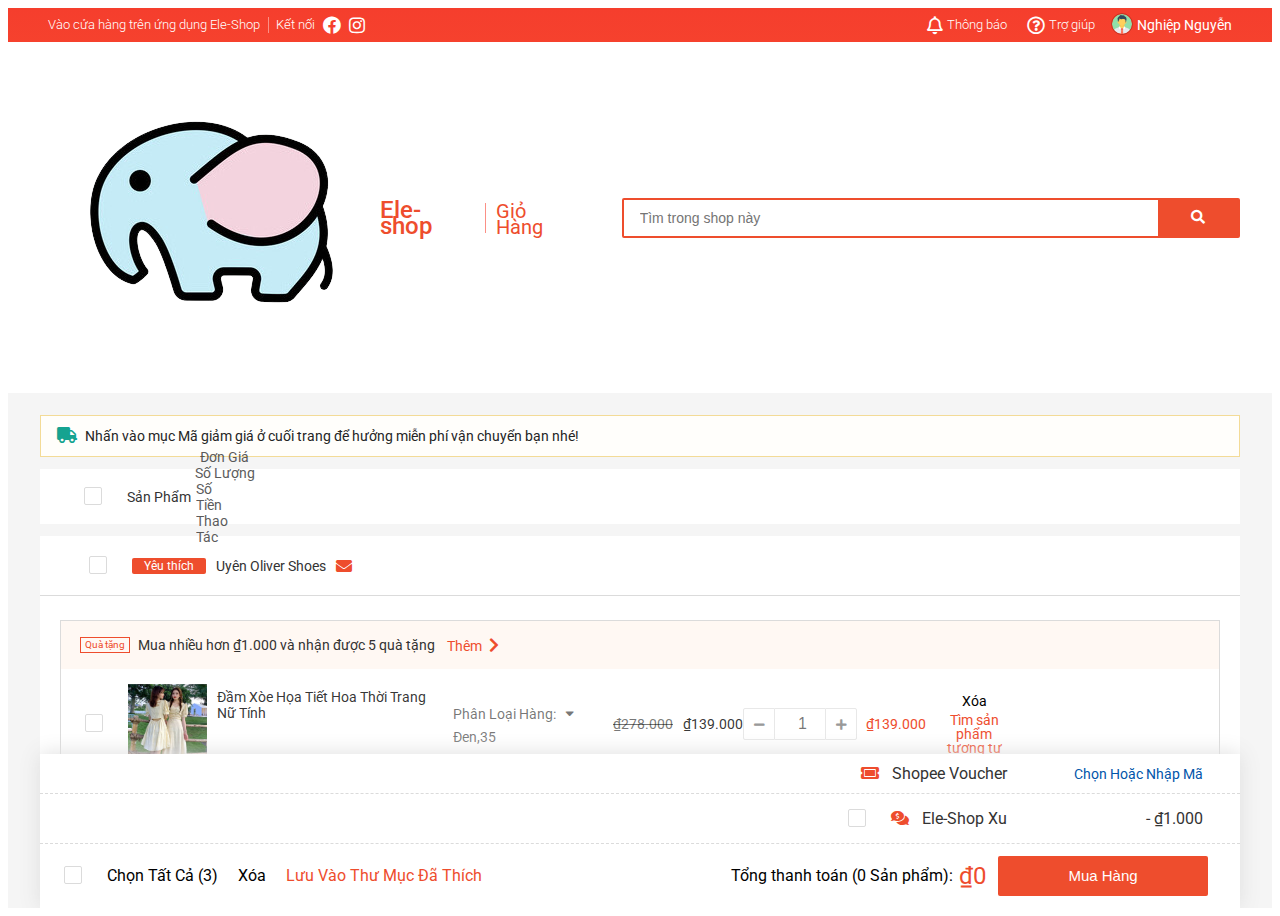
==== cart.html @ 599d44f9 "add popup find similar product, fix bugs" ====
<!DOCTYPE html>
<html lang="en">
<head>
    <meta charset="UTF-8">
    <meta http-equiv="X-UA-Compatible" content="IE=edge">
    <meta name="viewport" content="width=device-width, initial-scale=1.0">
    <title>Shopee</title>
    <link rel="stylesheet" href="https://cdnjs.cloudflare.com/ajax/libs/normalize/8.0.1/normalize.min.css" integrity="sha512-NhSC1YmyruXifcj/KFRWoC561YpHpc5Jtzgvbuzx5VozKpWvQ+4nXhPdFgmx8xqexRcpAglTj9sIBWINXa8x5w==" crossorigin="anonymous" referrerpolicy="no-referrer" />
    <link rel="preconnect" href="https://fonts.gstatic.com">
    <link rel="stylesheet" href="./assets/fonts/fontawesome-free-5.15.3-web/css/all.min.css">
    <link href="https://fonts.googleapis.com/css2?family=Roboto:wght@300;400;500;700&display=swap" rel="stylesheet">
    <link rel="stylesheet" href="./assets/css/base.css">
    <link rel="stylesheet" href="./assets/css/grid.css">
    <link rel="stylesheet" href="./assets/css/main.css">
    <link rel="stylesheet" href="./assets/css/cart.css">
    <link rel="stylesheet" href="./assets/css/responsive_cart.css">

</head>
<body>
    <div class="app">
        <header class="header">
            <div class="grid wide hide-on-mobile-tablet">
                <nav class="navbar">
                    <!-- begin list element in navbar-->
                    <ul class="navbar__list">
                        <li class="navbar__list-item display-qr-code navbar__list-item--separate">
                            Vào cửa hàng trên ứng dụng Ele-Shop
                            <!-- Begin Download app QR code -->
                            <div class="header__qr">
                                <img class="header__qr-img" src="./assets/img/qr_code.png" alt="QR code">
                                <div class="header__qr-apps">
                                    <a href="" class="header_qr-app">
                                        <img src="./assets/img/google_play.png" alt="Google play" class="header_qr-app-img">
                                    </a>
                                    <a href="" class="header_qr-app">
                                        <img src="./assets/img/app_store.png" alt="App store" class="header_qr-app-img">
                                    </a>
                                </div>
                            </div>
                            <!-- End Download app QR code -->
                        </li>
                        <li class="navbar__list-item">
                            <span class="disable-clicked">Kết nối</span>
                            <a class="navbar__list-icon-link" href="">
                                <i class=" navbar__list-icon fab fa-facebook"></i>
                            </a>
                            <a class="navbar__list-icon-link" href="">
                                <i class=" navbar__list-icon fab fa-instagram"></i>
                            </a>
                        </li>
                    </ul>
                    <ul class="navbar__list">
                        <li class="navbar__list-item display-header-notify"> 
                            <a class="navbar__list-link" href="">
                                <i class=" navbar__list-icon far fa-bell"></i>
                                Thông báo
                            </a>
                            <!-- Begin sub notify -->
                            <div class="header__notify">
                                <header class="header__notify-header">
                                    <h3>Thông Báo Mới Nhận</h3>
                                </header>
                                <ul class="header__notify-list">
                                    <li class="header__notify-item header__notify-item--not-viewed">
                                        <a class="header__notify-link" href="">
                                            <img class="header__notify-img" src="./assets/img/product_1.JPG" alt="Product 1">
                                            <div class="header__notify-body">
                                                <span class="header__notify-name" >Xác thực mua hàng áo khoác chính hãng</span>
                                                <span class="header__notify-description" >Xác thực mua hàng áo khoác chính hãng ngày mua hàng và ngày giao hàng</span>
                                            </div>
                                        </a>
                                    </li>
                                    <li class="header__notify-item header__notify-item--not-viewed">
                                        <a class="header__notify-link" href="">
                                            <img class="header__notify-img" src="./assets/img/product_2.JPG" alt="Product 2">
                                            <div class="header__notify-body">
                                                <span class="header__notify-name" >Xác thực mua hàng áo khoác chính hãng</span>
                                                <span class="header__notify-description" >Xác thực mua hàng áo khoác chính hãng ngày mua hàng và ngày giao hàng</span>
                                            </div>
                                        </a>
                                    </li>
                                    <li class="header__notify-item ">
                                        <a class="header__notify-link" href="">
                                            <img class="header__notify-img" src="./assets/img/product_3.JPG" alt="Product 3">
                                            <div class="header__notify-body">
                                                <span class="header__notify-name" >Xác thực mua hàng áo khoác chính hãng thông qua xác thực qua số điện thoại</span>
                                                <span class="header__notify-description" >Xác thực mua hàng áo khoác chính hãng ngày mua hàng và ngày giao hàng</span>
                                            </div>
                                        </a>
                                    </li>
                                    <li class="header__notify-item header__notify-item--not-viewed">
                                        <a class="header__notify-link" href="">
                                            <img class="header__notify-img" src="./assets/img/product_4.JPG" alt="Product 4">
                                            <div class="header__notify-body">
                                                <span class="header__notify-name" >Xác thực mua hàng áo khoác chính hãng</span>
                                                <span class="header__notify-description" >Xác thực mua hàng áo khoác chính hãng ngày mua hàng và ngày giao hàng</span>
                                            </div>
                                        </a>
                                    </li>
                                </ul>
                                <footer class="header__notify-footer">
                                    <a class="header__notify-footer-btn" href="">Xem tất cả</a>
                                </footer>
                            </div>
                            <!-- End sub notify -->
                         </li>
                        <li class="navbar__list-item">
                            <a class="navbar__list-link" href="">
                                <i class=" navbar__list-icon far fa-question-circle"></i>
                                Trợ giúp
                            </a>
                        </li>
                        <!-- <li class="navbar__list-item navbar__list-item--strong navbar__list-item--separate">Đăng ký</li>
                        <li class="navbar__list-item navbar__list-item--strong">Đăng nhập</li> -->
                        <div class="navbar__list-item navbar__list-user">
                            <img class="navbar__list-user-img" src="./assets/img/user.png" alt="User" srcset="">
                            <span class="navbar__list-user-name">Nghiệp Nguyễn</span>

                            <ul class="navbar__list-user-menu">
                                <li class="navbar__list-user-item">
                                    <a href="">Tài khoản của tôi</a>
                                </li>
                                <li class="navbar__list-user-item">
                                    <a href="">Địa chỉ của tôi</a>
                                </li>
                                <li class="navbar__list-user-item">
                                    <a href="">Đơn mua</a>
                                </li>
                                <li class="navbar__list-user-item navbar__list-user-item--vertical-separate">
                                    <a href="">Đăng xuất</a>
                                </li>
                            </ul>
                        </div>
                    </ul>
                </nav>
                    <!-- End list element in navbar-->

            </div>

            <!-- Begin header with search -->
            <div class="header-with-search-wrap">
                <div class="grid wide header-with-search">
                    <div class="header__logo">
                        <a href="/" class="header__logo-link">
                            <img src="./assets/img/logo_crop_removebg.png" alt="logo" srcset="">
                            <h4 class="header__logo--separate header__logo-text">Ele-shop</h4>
                            <h4 class="header__logo-text-cart">Giỏ Hàng</h4>
                        </a>
                    </div>
                    <div class="header__search-cart">
                        <div class="header__search-input-wrap">
                            <input class="header__search-input" type="text" placeholder="Tìm trong shop này">
                            <div class="header__search-history">
                                <h3 class="header__search-history-heading">Lịch sử tìm kiếm</h3>
                                <ul class="header__search-history-list">
                                    <li class="header__search-history-item">
                                        <a href="">Váy chống nắng</a>
                                    </li>
                                    <li class="header__search-history-item">
                                        <a href="">Mặt nạ phòng độc</a>
                                    </li>
                                    <li class="header__search-history-item">
                                        <a href="">Bình xịt côn trùng</a>
                                    </li>
                                </ul>
                            </div>
                        </div>
                        
                        <button class="header__search-btn"> 
                            <i class="header__search-btn-icon fas fa-search"></i>
                        </button>
                    </div>
                </div>
            </div>
        </header>
        
        <div class="container">
            <div class="grid wide app-content">
                
                <div class="body-guide">
                    <i class="body-guide__icon fas fa-truck"></i>
                    <p class="body-guide__text">Nhấn vào mục Mã giảm giá ở cuối trang để hưởng miễn phí vận chuyển bạn nhé!</p>
                </div>
        
                <div class="cart-detail">
                    <div class="cart-detail-heading">
                        <div class="cart-detail-heading-product grid__column-5-5">
                            <div class="input-wraper">
                                <input type="checkbox" name="" id="" >
                                <label class="checkmark" for=""></label>
                            </div>
        
                            <span class="cart-detail-heading__text">Sản Phẩm</span>
                        </div>
        
                        <div class="grid__column-6-5">
                            <div class="row">
                                <div class="cart-detail-heading__text grid__column-4">Đơn Giá</div>
                                <div class="cart-detail-heading__text grid__column-4">Số Lượng</div>
                                <div class="cart-detail-heading__text grid__column-2">Số Tiền</div>
                                <div class="cart-detail-heading__text grid__column-2">Thao Tác</div>
                            </div>
                        </div>
                        
                    </div>
        
                    <div class="cart-detail-body">
                        <!-- List shop -->
                        <ul class="cart-detail-body__shop-list">
                            <li class="cart-detail-body__shop-item">
                                <!-- Name of shop -->
                                <div class="shop-item__name-wrap grid__full-width">
                                    <div class="input-wraper">
                                        <input type="checkbox" name="name-shop" id="" >
                                        <label class="checkmark" for=""></label>
                                    </div>
                                    <a href="" class="btn btn--primary shop-item__liked-btn">Yêu thích</a>
                                    <span class="heading-text-cart-page shop-item__name">Uyên Oliver Shoes</span>
                                    <i class="cart-icon add-pointer fas fa-envelope"></i>
                                </div>
                                <!-- list products of shop -->
                                <ul class="shop-item-products-list">
                                    <li class="shop-item-product-item">
                                        <!-- Bonus section -->
                                        <div class="shop-item-product-item__bonus">
                                            <span class="shop-item-product-item__bonus-lable">Quà tặng</span>
                                            <span class="shop-item-product-item__bonus-msg" >Mua nhiều hơn ₫1.000 và nhận được 5 quà tặng</span>
                                            <a class="shop-item-product-item__bonus-link" href="">
                                                Thêm
                                                <i class="shop-item-product-item__bonus-icon fas fa-chevron-right"></i>
                                            </a>
                                        </div>
                                        <!-- Product information section -->
                                        <div class="shop-item-product-item__product">
                                            <div class="item-product__name grid__column-5-5">
                                                <div class="input-wraper">
                                                    <input type="checkbox" name="" id="">
                                                    <label class="checkmark" for=""></label>
                                                </div>
                                                <a href="" class="name-wraper">
                                                    <img class="name-wraper__img" src="./assets/img/product_16.JPG" alt="">
                                                    <span class="name-wraper__text">Đầm Xòe Họa Tiết Hoa Thời Trang Nữ Tính</span>
                                                </a>

                                                <div class="kind-product">
                                                    <input type="checkbox" checked hidden name="" id="product-checkbox-1" class="kind-product-checkbox">

                                                    <label for="product-checkbox-1">
                                                        <div class="kind-product__label">Phân Loại Hàng:
                                                            <div class="kind-product__triangle">
                                                                <i class="triangle-icon fas fa-caret-up"></i>
                                                            </div>
                                                        </div>
                                                        <div class="kind-product__value">Đen,35</div>
                                                        
                                                    </label>
                                                    
                                                    <div class="kind-product__selection">
                                                        <div class="kind-product__option">
                                                            <span class="kind-option__title">Màu Sắc:</span>
                                                            <ul class="kind-option__list">
                                                                <li class="kind-option__item">Đen</li>
                                                                <li class="kind-option__item">Trắng</li>
                                                                <li class="kind-option__item">Xanh bích</li>
                                                                <li class="kind-option__item kind-option__item--chechked">Xanh lá cây</li>
                                                            </ul>
                                                        </div>
                                                        <div class="kind-product__option">
                                                            <span class="kind-option__title">Size:</span>
                                                            <ul class="kind-option__list">
                                                                <li class="kind-option__item kind-option__item--chechked">35</li>
                                                                <li class="kind-option__item">36</li>
                                                                <li class="kind-option__item">37</li>
                                                                <li class="kind-option__item">38</li>
                                                            </ul>
                                                        </div>
    
                                                        <div class="kind-product__control">
                                                            <button class="btn btn-back btn--size-l">TRỞ LẠI</button>
                                                            <button class="btn btn--primary btn--size-l margin-left-10">XÁC NHẬN</button>
                                                        </div>
                                                    </div>
                                                </div>

                                            </div>
                    
                                            <div class="item-product__infor grid__column-6-5">
                                                    <div class="product-infor__price grid__column-4">
                                                        <span class="product-infor__price-old">₫278.000</span>
                                                        <span class="product-infor__price-new">₫139.000</span>
                                                    </div>
                                                    <div class="product-infor__quantity grid__column-4">
                                                        <span class="product-infor__quantity-btn">
                                                            <i class="fas fa-minus"></i>
                                                        </span>
                                                        <input type="text" class="product-infor__quantity-input" value="1">
                                                        <span class="product-infor__quantity-btn">
                                                            <i class="fas fa-plus"></i>
                                                        </span>
                                                    </div>
                                                    <div class="product-infor__total grid__column-2">₫139.000</div>
                                                    <div class="product-infor__operator grid__column-2">
                                                        <span class="product-infor__operator-delete">Xóa</span>
                                                        <input type="checkbox" hidden class="similar-pro-checkbox" name="" id="similar-pro-1">
                                                        <label for="similar-pro-1" class="product-infor__operator-find">
                                                            Tìm sản phẩm tương tự
                                                        </label>
                                                        <div class="grid wide product-infor__similar-pro">
                                                            <ul class="row similar-pro__list">
                                                                <li class="similar-pro__item col l-2">
                                                                    <a class="product-item" href="">
                                                                        <div class="product-item__img" style="background-image: url(./assets/img/product_1.JPG);"></div>
                                                                        <h4 class="product-item__name">Áo khoác thời trang nam nữ form rộng hình chú gấu, phong cách Unisex AK00</h4>
                                                                        <div class="product-item__price">
                                                                            <span class="product-item__price-old">1.000.000đ</span>
                                                                            <span class="product-item__price-current">500.000đ</span>
                                                                        </div>
                                                                        <div class="product-item__action">
                                                                            <span class="product-item__like product-item__liked">
                                                                                <i class="product-item__like-icon-empty far fa-heart"></i>
                                                                                <i class="product-item__like-icon-fill fas fa-heart"></i>
                                                                            </span>
                                                                            <div class="product-item__rating">
                                                                                <i class="product-item__star-gold fas fa-star"></i>
                                                                                <i class="product-item__star-gold fas fa-star"></i>
                                                                                <i class="product-item__star-gold fas fa-star"></i>
                                                                                <i class="product-item__star-gold fas fa-star"></i>
                                                                                <i class="fas fa-star"></i>
                                                                            </div>
                                                                            <div class="product-item__sold">
                                                                                88 đã bán
                                                                            </div>
                                                                        </div>
                                                                        <div class="product-item__origin">
                                                                            <span class="product-item__brand">ColeBell</span>
                                                                            <span class="product-item__origin-name">Hàn Quốc</span>
                                                                        </div>
                                                                        <div class="product-item__favourite">
                                                                            <i class="fas fa-check"></i>
                                                                            <span>Yêu thích</span>
                                                                        </div>
                                                                        <div class="product-item__sale-off">
                                                                            <span class="product-item__sale-off-percent">50%</span>
                                                                            <span class="product-item__sale-off-label">GIẢM</span>
                                                                        </div>
                                                                    </a>
                                                                </li>
                                                                <li class="similar-pro__item col l-2">
                                                                    <a class="product-item" href="">
                                                                        <div class="product-item__img" style="background-image: url(./assets/img/product_2.JPG);"></div>
                                                                        <h4 class="product-item__name">Áo khoác thời trang nam nữ form rộng hình chú gấu, phong cách Unisex AK00</h4>
                                                                        <div class="product-item__price">
                                                                            <span class="product-item__price-old">1.000.000đ</span>
                                                                            <span class="product-item__price-current">500.000đ</span>
                                                                        </div>
                                                                        <div class="product-item__action">
                                                                            <span class="product-item__like product-item__liked">
                                                                                <i class="product-item__like-icon-empty far fa-heart"></i>
                                                                                <i class="product-item__like-icon-fill fas fa-heart"></i>
                                                                            </span>
                                                                            <div class="product-item__rating">
                                                                                <i class="product-item__star-gold fas fa-star"></i>
                                                                                <i class="product-item__star-gold fas fa-star"></i>
                                                                                <i class="product-item__star-gold fas fa-star"></i>
                                                                                <i class="product-item__star-gold fas fa-star"></i>
                                                                                <i class="fas fa-star"></i>
                                                                            </div>
                                                                            <div class="product-item__sold">
                                                                                88 đã bán
                                                                            </div>
                                                                        </div>
                                                                        <div class="product-item__origin">
                                                                            <span class="product-item__brand">ColeBell</span>
                                                                            <span class="product-item__origin-name">Hàn Quốc</span>
                                                                        </div>
                                                                        <div class="product-item__favourite">
                                                                            <i class="fas fa-check"></i>
                                                                            <span>Yêu thích</span>
                                                                        </div>
                                                                        <div class="product-item__sale-off">
                                                                            <span class="product-item__sale-off-percent">50%</span>
                                                                            <span class="product-item__sale-off-label">GIẢM</span>
                                                                        </div>
                                                                    </a>
                                                                </li>
                                                                <li class="similar-pro__item col l-2">
                                                                    <a class="product-item" href="">
                                                                        <div class="product-item__img" style="background-image: url(./assets/img/product_3.JPG);"></div>
                                                                        <h4 class="product-item__name">Áo khoác thời trang nam nữ form rộng hình chú gấu, phong cách Unisex AK00</h4>
                                                                        <div class="product-item__price">
                                                                            <span class="product-item__price-old">1.000.000đ</span>
                                                                            <span class="product-item__price-current">500.000đ</span>
                                                                        </div>
                                                                        <div class="product-item__action">
                                                                            <span class="product-item__like product-item__liked">
                                                                                <i class="product-item__like-icon-empty far fa-heart"></i>
                                                                                <i class="product-item__like-icon-fill fas fa-heart"></i>
                                                                            </span>
                                                                            <div class="product-item__rating">
                                                                                <i class="product-item__star-gold fas fa-star"></i>
                                                                                <i class="product-item__star-gold fas fa-star"></i>
                                                                                <i class="product-item__star-gold fas fa-star"></i>
                                                                                <i class="product-item__star-gold fas fa-star"></i>
                                                                                <i class="fas fa-star"></i>
                                                                            </div>
                                                                            <div class="product-item__sold">
                                                                                88 đã bán
                                                                            </div>
                                                                        </div>
                                                                        <div class="product-item__origin">
                                                                            <span class="product-item__brand">ColeBell</span>
                                                                            <span class="product-item__origin-name">Hàn Quốc</span>
                                                                        </div>
                                                                        <div class="product-item__favourite">
                                                                            <i class="fas fa-check"></i>
                                                                            <span>Yêu thích</span>
                                                                        </div>
                                                                        <div class="product-item__sale-off">
                                                                            <span class="product-item__sale-off-percent">50%</span>
                                                                            <span class="product-item__sale-off-label">GIẢM</span>
                                                                        </div>
                                                                    </a>
                                                                </li>
                                                                <li class="similar-pro__item col l-2">
                                                                    <a class="product-item" href="">
                                                                        <div class="product-item__img" style="background-image: url(./assets/img/product_4.JPG);"></div>
                                                                        <h4 class="product-item__name">Áo khoác thời trang nam nữ form rộng hình chú gấu, phong cách Unisex AK00</h4>
                                                                        <div class="product-item__price">
                                                                            <span class="product-item__price-old">1.000.000đ</span>
                                                                            <span class="product-item__price-current">500.000đ</span>
                                                                        </div>
                                                                        <div class="product-item__action">
                                                                            <span class="product-item__like product-item__liked">
                                                                                <i class="product-item__like-icon-empty far fa-heart"></i>
                                                                                <i class="product-item__like-icon-fill fas fa-heart"></i>
                                                                            </span>
                                                                            <div class="product-item__rating">
                                                                                <i class="product-item__star-gold fas fa-star"></i>
                                                                                <i class="product-item__star-gold fas fa-star"></i>
                                                                                <i class="product-item__star-gold fas fa-star"></i>
                                                                                <i class="product-item__star-gold fas fa-star"></i>
                                                                                <i class="fas fa-star"></i>
                                                                            </div>
                                                                            <div class="product-item__sold">
                                                                                88 đã bán
                                                                            </div>
                                                                        </div>
                                                                        <div class="product-item__origin">
                                                                            <span class="product-item__brand">ColeBell</span>
                                                                            <span class="product-item__origin-name">Hàn Quốc</span>
                                                                        </div>
                                                                        <div class="product-item__favourite">
                                                                            <i class="fas fa-check"></i>
                                                                            <span>Yêu thích</span>
                                                                        </div>
                                                                        <div class="product-item__sale-off">
                                                                            <span class="product-item__sale-off-percent">50%</span>
                                                                            <span class="product-item__sale-off-label">GIẢM</span>
                                                                        </div>
                                                                    </a>
                                                                </li>
                                                                <li class="similar-pro__item col l-2">
                                                                    <a class="product-item" href="">
                                                                        <div class="product-item__img" style="background-image: url(./assets/img/product_5.JPG);"></div>
                                                                        <h4 class="product-item__name">Áo khoác thời trang nam nữ form rộng hình chú gấu, phong cách Unisex AK00</h4>
                                                                        <div class="product-item__price">
                                                                            <span class="product-item__price-old">1.000.000đ</span>
                                                                            <span class="product-item__price-current">500.000đ</span>
                                                                        </div>
                                                                        <div class="product-item__action">
                                                                            <span class="product-item__like product-item__liked">
                                                                                <i class="product-item__like-icon-empty far fa-heart"></i>
                                                                                <i class="product-item__like-icon-fill fas fa-heart"></i>
                                                                            </span>
                                                                            <div class="product-item__rating">
                                                                                <i class="product-item__star-gold fas fa-star"></i>
                                                                                <i class="product-item__star-gold fas fa-star"></i>
                                                                                <i class="product-item__star-gold fas fa-star"></i>
                                                                                <i class="product-item__star-gold fas fa-star"></i>
                                                                                <i class="fas fa-star"></i>
                                                                            </div>
                                                                            <div class="product-item__sold">
                                                                                88 đã bán
                                                                            </div>
                                                                        </div>
                                                                        <div class="product-item__origin">
                                                                            <span class="product-item__brand">ColeBell</span>
                                                                            <span class="product-item__origin-name">Hàn Quốc</span>
                                                                        </div>
                                                                        <div class="product-item__favourite">
                                                                            <i class="fas fa-check"></i>
                                                                            <span>Yêu thích</span>
                                                                        </div>
                                                                        <div class="product-item__sale-off">
                                                                            <span class="product-item__sale-off-percent">50%</span>
                                                                            <span class="product-item__sale-off-label">GIẢM</span>
                                                                        </div>
                                                                    </a>
                                                                </li>
                                                                <li class="similar-pro__item col l-2">
                                                                    <a class="product-item" href="">
                                                                        <div class="product-item__img" style="background-image: url(./assets/img/product_6.JPG);"></div>
                                                                        <h4 class="product-item__name">Áo khoác thời trang nam nữ form rộng hình chú gấu, phong cách Unisex AK00</h4>
                                                                        <div class="product-item__price">
                                                                            <span class="product-item__price-old">1.000.000đ</span>
                                                                            <span class="product-item__price-current">500.000đ</span>
                                                                        </div>
                                                                        <div class="product-item__action">
                                                                            <span class="product-item__like product-item__liked">
                                                                                <i class="product-item__like-icon-empty far fa-heart"></i>
                                                                                <i class="product-item__like-icon-fill fas fa-heart"></i>
                                                                            </span>
                                                                            <div class="product-item__rating">
                                                                                <i class="product-item__star-gold fas fa-star"></i>
                                                                                <i class="product-item__star-gold fas fa-star"></i>
                                                                                <i class="product-item__star-gold fas fa-star"></i>
                                                                                <i class="product-item__star-gold fas fa-star"></i>
                                                                                <i class="fas fa-star"></i>
                                                                            </div>
                                                                            <div class="product-item__sold">
                                                                                88 đã bán
                                                                            </div>
                                                                        </div>
                                                                        <div class="product-item__origin">
                                                                            <span class="product-item__brand">ColeBell</span>
                                                                            <span class="product-item__origin-name">Hàn Quốc</span>
                                                                        </div>
                                                                        <div class="product-item__favourite">
                                                                            <i class="fas fa-check"></i>
                                                                            <span>Yêu thích</span>
                                                                        </div>
                                                                        <div class="product-item__sale-off">
                                                                            <span class="product-item__sale-off-percent">50%</span>
                                                                            <span class="product-item__sale-off-label">GIẢM</span>
                                                                        </div>
                                                                    </a>
                                                                </li>
                                                            </ul>

                                                            <ul class="pagination cart__pagination">
                                                                <li class="pagination-item">
                                                                    <a href="" class="pagination-item__link">
                                                                        <i class="pagination-item__icon fas fa-angle-left"></i>
                                                                    </a>
                                                                </li>
                                    
                                                                <li class="pagination-item pagination-item--active">
                                                                    <a href="" class="pagination-item__link">1</a>  
                                                                </li>
                                                                <li class="pagination-item">
                                                                    <a href="" class="pagination-item__link">2</a>
                                                                </li>
                                                                <li class="pagination-item">
                                                                    <a href="" class="pagination-item__link">3</a> 
                                                                </li>
                                                                <li class="pagination-item">
                                                                    <a href="" class="pagination-item__link">4</a>  
                                                                </li>
                                                                <li class="pagination-item">
                                                                    <a href="" class="pagination-item__link">5</a>
                                                                </li>
                                                                <li class="pagination-item">
                                                                    <a href="" class="pagination-item__link">...</a> 
                                                                </li>
                                                                <li class="pagination-item">
                                                                    <a href="" class="pagination-item__link">14</a>
                                                                </li>
                                    
                                                                <li class="pagination-item">
                                                                    <a href="" class="pagination-item__link">
                                                                        <i class="pagination-item__icon fas fa-angle-right"></i>
                                                                    </a>
                                                                </li>
                                                            </ul>
                                                        </div>
                                                    </div>
                                            </div>
                                        </div>
                                    </li>
                                    <li class="shop-item-product-item">
                                        <!-- Bonus section -->
                                        <div class="shop-item-product-item__bonus">
                                            <span class="shop-item-product-item__bonus-lable">Quà tặng</span>
                                            <span class="shop-item-product-item__bonus-msg" >Mua nhiều hơn ₫1.000 và nhận được 5 quà tặng</span>
                                            <a class="shop-item-product-item__bonus-link" href="">
                                                Thêm
                                                <i class="shop-item-product-item__bonus-icon fas fa-chevron-right"></i>
                                            </a>
                                        </div>
                                        <!-- Product information section -->
                                        <div class="shop-item-product-item__product">
                                            <div class="item-product__name grid__column-5-5">
                                                <div class="input-wraper">
                                                    <input type="checkbox" name="" id="">
                                                    <label class="checkmark" for=""></label>
                                                </div>
                                                <a href="" class="name-wraper">
                                                    <img class="name-wraper__img" src="./assets/img/product_16.JPG" alt="">
                                                    <span class="name-wraper__text">Đầm Xòe Họa Tiết Hoa Thời Trang Nữ Tính</span>
                                                </a>

                                                <div class="kind-product">
                                                    <input type="checkbox" checked hidden name="" id="product-checkbox-2" class="kind-product-checkbox">

                                                    <label for="product-checkbox-2">
                                                        <div class="kind-product__label">Phân Loại Hàng:
                                                            <div class="kind-product__triangle">
                                                                <i class="triangle-icon fas fa-caret-up"></i>
                                                            </div>
                                                        </div>
                                                        <div class="kind-product__value">Đen,35</div>
                                                        
                                                    </label>
                                                    
                                                    <div class="kind-product__selection">
                                                        <div class="kind-product__option">
                                                            <span class="kind-option__title">Màu Sắc:</span>
                                                            <ul class="kind-option__list">
                                                                <li class="kind-option__item kind-option__item--chechked">Đen</li>
                                                                <li class="kind-option__item">Trắng</li>
                                                                <li class="kind-option__item">Xanh bích</li>
                                                                <li class="kind-option__item">Xanh lá cây</li>
                                                            </ul>
                                                        </div>
                                                        <div class="kind-product__option">
                                                            <span class="kind-option__title">Size:</span>
                                                            <ul class="kind-option__list">
                                                                <li class="kind-option__item kind-option__item--chechked">35</li>
                                                                <li class="kind-option__item">36</li>
                                                                <li class="kind-option__item">37</li>
                                                                <li class="kind-option__item">38</li>
                                                            </ul>
                                                        </div>
    
                                                        <div class="kind-product__control">
                                                            <button class="btn btn-back btn--size-l">TRỞ LẠI</button>
                                                            <button class="btn btn--primary btn--size-l margin-left-10">XÁC NHẬN</button>
                                                        </div>
                                                    </div>
                                                </div>
        
                                            </div>
                    
                                            <div class="item-product__infor grid__column-6-5">
                                                    <div class="product-infor__price grid__column-4">
                                                        <span class="product-infor__price-old">₫278.000</span>
                                                        <span class="product-infor__price-new">₫139.000</span>
                                                    </div>
                                                    <div class="product-infor__quantity grid__column-4">
                                                        <span class="product-infor__quantity-btn">
                                                            <i class="fas fa-minus"></i>
                                                        </span>
                                                        <input type="text" class="product-infor__quantity-input" value="1">
                                                        <span class="product-infor__quantity-btn">
                                                            <i class="fas fa-plus"></i>
                                                        </span>
                                                    </div>
                                                    <div class="product-infor__total grid__column-2">₫139.000</div>
                                                    <div class="product-infor__operator grid__column-2">
                                                        <span class="product-infor__operator-delete">Xóa</span>
                                                        <input type="checkbox" hidden class="similar-pro-checkbox" name="" id="similar-pro-2">
                                                        <label for="similar-pro-2" class="product-infor__operator-find">Tìm sản phẩm tương tự</label>
                                                        <div class="grid wide product-infor__similar-pro">
                                                            <ul class="row similar-pro__list">
                                                                <li class="similar-pro__item col l-2">
                                                                    <a class="product-item" href="">
                                                                        <div class="product-item__img" style="background-image: url(./assets/img/product_1.JPG);"></div>
                                                                        <h4 class="product-item__name">Áo khoác thời trang nam nữ form rộng hình chú gấu, phong cách Unisex AK00</h4>
                                                                        <div class="product-item__price">
                                                                            <span class="product-item__price-old">1.000.000đ</span>
                                                                            <span class="product-item__price-current">500.000đ</span>
                                                                        </div>
                                                                        <div class="product-item__action">
                                                                            <span class="product-item__like product-item__liked">
                                                                                <i class="product-item__like-icon-empty far fa-heart"></i>
                                                                                <i class="product-item__like-icon-fill fas fa-heart"></i>
                                                                            </span>
                                                                            <div class="product-item__rating">
                                                                                <i class="product-item__star-gold fas fa-star"></i>
                                                                                <i class="product-item__star-gold fas fa-star"></i>
                                                                                <i class="product-item__star-gold fas fa-star"></i>
                                                                                <i class="product-item__star-gold fas fa-star"></i>
                                                                                <i class="fas fa-star"></i>
                                                                            </div>
                                                                            <div class="product-item__sold">
                                                                                88 đã bán
                                                                            </div>
                                                                        </div>
                                                                        <div class="product-item__origin">
                                                                            <span class="product-item__brand">ColeBell</span>
                                                                            <span class="product-item__origin-name">Hàn Quốc</span>
                                                                        </div>
                                                                        <div class="product-item__favourite">
                                                                            <i class="fas fa-check"></i>
                                                                            <span>Yêu thích</span>
                                                                        </div>
                                                                        <div class="product-item__sale-off">
                                                                            <span class="product-item__sale-off-percent">50%</span>
                                                                            <span class="product-item__sale-off-label">GIẢM</span>
                                                                        </div>
                                                                    </a>
                                                                </li>
                                                                <li class="similar-pro__item col l-2">
                                                                    <a class="product-item" href="">
                                                                        <div class="product-item__img" style="background-image: url(./assets/img/product_2.JPG);"></div>
                                                                        <h4 class="product-item__name">Áo khoác thời trang nam nữ form rộng hình chú gấu, phong cách Unisex AK00</h4>
                                                                        <div class="product-item__price">
                                                                            <span class="product-item__price-old">1.000.000đ</span>
                                                                            <span class="product-item__price-current">500.000đ</span>
                                                                        </div>
                                                                        <div class="product-item__action">
                                                                            <span class="product-item__like product-item__liked">
                                                                                <i class="product-item__like-icon-empty far fa-heart"></i>
                                                                                <i class="product-item__like-icon-fill fas fa-heart"></i>
                                                                            </span>
                                                                            <div class="product-item__rating">
                                                                                <i class="product-item__star-gold fas fa-star"></i>
                                                                                <i class="product-item__star-gold fas fa-star"></i>
                                                                                <i class="product-item__star-gold fas fa-star"></i>
                                                                                <i class="product-item__star-gold fas fa-star"></i>
                                                                                <i class="fas fa-star"></i>
                                                                            </div>
                                                                            <div class="product-item__sold">
                                                                                88 đã bán
                                                                            </div>
                                                                        </div>
                                                                        <div class="product-item__origin">
                                                                            <span class="product-item__brand">ColeBell</span>
                                                                            <span class="product-item__origin-name">Hàn Quốc</span>
                                                                        </div>
                                                                        <div class="product-item__favourite">
                                                                            <i class="fas fa-check"></i>
                                                                            <span>Yêu thích</span>
                                                                        </div>
                                                                        <div class="product-item__sale-off">
                                                                            <span class="product-item__sale-off-percent">50%</span>
                                                                            <span class="product-item__sale-off-label">GIẢM</span>
                                                                        </div>
                                                                    </a>
                                                                </li>
                                                                <li class="similar-pro__item col l-2">
                                                                    <a class="product-item" href="">
                                                                        <div class="product-item__img" style="background-image: url(./assets/img/product_3.JPG);"></div>
                                                                        <h4 class="product-item__name">Áo khoác thời trang nam nữ form rộng hình chú gấu, phong cách Unisex AK00</h4>
                                                                        <div class="product-item__price">
                                                                            <span class="product-item__price-old">1.000.000đ</span>
                                                                            <span class="product-item__price-current">500.000đ</span>
                                                                        </div>
                                                                        <div class="product-item__action">
                                                                            <span class="product-item__like product-item__liked">
                                                                                <i class="product-item__like-icon-empty far fa-heart"></i>
                                                                                <i class="product-item__like-icon-fill fas fa-heart"></i>
                                                                            </span>
                                                                            <div class="product-item__rating">
                                                                                <i class="product-item__star-gold fas fa-star"></i>
                                                                                <i class="product-item__star-gold fas fa-star"></i>
                                                                                <i class="product-item__star-gold fas fa-star"></i>
                                                                                <i class="product-item__star-gold fas fa-star"></i>
                                                                                <i class="fas fa-star"></i>
                                                                            </div>
                                                                            <div class="product-item__sold">
                                                                                88 đã bán
                                                                            </div>
                                                                        </div>
                                                                        <div class="product-item__origin">
                                                                            <span class="product-item__brand">ColeBell</span>
                                                                            <span class="product-item__origin-name">Hàn Quốc</span>
                                                                        </div>
                                                                        <div class="product-item__favourite">
                                                                            <i class="fas fa-check"></i>
                                                                            <span>Yêu thích</span>
                                                                        </div>
                                                                        <div class="product-item__sale-off">
                                                                            <span class="product-item__sale-off-percent">50%</span>
                                                                            <span class="product-item__sale-off-label">GIẢM</span>
                                                                        </div>
                                                                    </a>
                                                                </li>
                                                                <li class="similar-pro__item col l-2">
                                                                    <a class="product-item" href="">
                                                                        <div class="product-item__img" style="background-image: url(./assets/img/product_4.JPG);"></div>
                                                                        <h4 class="product-item__name">Áo khoác thời trang nam nữ form rộng hình chú gấu, phong cách Unisex AK00</h4>
                                                                        <div class="product-item__price">
                                                                            <span class="product-item__price-old">1.000.000đ</span>
                                                                            <span class="product-item__price-current">500.000đ</span>
                                                                        </div>
                                                                        <div class="product-item__action">
                                                                            <span class="product-item__like product-item__liked">
                                                                                <i class="product-item__like-icon-empty far fa-heart"></i>
                                                                                <i class="product-item__like-icon-fill fas fa-heart"></i>
                                                                            </span>
                                                                            <div class="product-item__rating">
                                                                                <i class="product-item__star-gold fas fa-star"></i>
                                                                                <i class="product-item__star-gold fas fa-star"></i>
                                                                                <i class="product-item__star-gold fas fa-star"></i>
                                                                                <i class="product-item__star-gold fas fa-star"></i>
                                                                                <i class="fas fa-star"></i>
                                                                            </div>
                                                                            <div class="product-item__sold">
                                                                                88 đã bán
                                                                            </div>
                                                                        </div>
                                                                        <div class="product-item__origin">
                                                                            <span class="product-item__brand">ColeBell</span>
                                                                            <span class="product-item__origin-name">Hàn Quốc</span>
                                                                        </div>
                                                                        <div class="product-item__favourite">
                                                                            <i class="fas fa-check"></i>
                                                                            <span>Yêu thích</span>
                                                                        </div>
                                                                        <div class="product-item__sale-off">
                                                                            <span class="product-item__sale-off-percent">50%</span>
                                                                            <span class="product-item__sale-off-label">GIẢM</span>
                                                                        </div>
                                                                    </a>
                                                                </li>
                                                                <li class="similar-pro__item col l-2">
                                                                    <a class="product-item" href="">
                                                                        <div class="product-item__img" style="background-image: url(./assets/img/product_5.JPG);"></div>
                                                                        <h4 class="product-item__name">Áo khoác thời trang nam nữ form rộng hình chú gấu, phong cách Unisex AK00</h4>
                                                                        <div class="product-item__price">
                                                                            <span class="product-item__price-old">1.000.000đ</span>
                                                                            <span class="product-item__price-current">500.000đ</span>
                                                                        </div>
                                                                        <div class="product-item__action">
                                                                            <span class="product-item__like product-item__liked">
                                                                                <i class="product-item__like-icon-empty far fa-heart"></i>
                                                                                <i class="product-item__like-icon-fill fas fa-heart"></i>
                                                                            </span>
                                                                            <div class="product-item__rating">
                                                                                <i class="product-item__star-gold fas fa-star"></i>
                                                                                <i class="product-item__star-gold fas fa-star"></i>
                                                                                <i class="product-item__star-gold fas fa-star"></i>
                                                                                <i class="product-item__star-gold fas fa-star"></i>
                                                                                <i class="fas fa-star"></i>
                                                                            </div>
                                                                            <div class="product-item__sold">
                                                                                88 đã bán
                                                                            </div>
                                                                        </div>
                                                                        <div class="product-item__origin">
                                                                            <span class="product-item__brand">ColeBell</span>
                                                                            <span class="product-item__origin-name">Hàn Quốc</span>
                                                                        </div>
                                                                        <div class="product-item__favourite">
                                                                            <i class="fas fa-check"></i>
                                                                            <span>Yêu thích</span>
                                                                        </div>
                                                                        <div class="product-item__sale-off">
                                                                            <span class="product-item__sale-off-percent">50%</span>
                                                                            <span class="product-item__sale-off-label">GIẢM</span>
                                                                        </div>
                                                                    </a>
                                                                </li>
                                                                <li class="similar-pro__item col l-2">
                                                                    <a class="product-item" href="">
                                                                        <div class="product-item__img" style="background-image: url(./assets/img/product_6.JPG);"></div>
                                                                        <h4 class="product-item__name">Áo khoác thời trang nam nữ form rộng hình chú gấu, phong cách Unisex AK00</h4>
                                                                        <div class="product-item__price">
                                                                            <span class="product-item__price-old">1.000.000đ</span>
                                                                            <span class="product-item__price-current">500.000đ</span>
                                                                        </div>
                                                                        <div class="product-item__action">
                                                                            <span class="product-item__like product-item__liked">
                                                                                <i class="product-item__like-icon-empty far fa-heart"></i>
                                                                                <i class="product-item__like-icon-fill fas fa-heart"></i>
                                                                            </span>
                                                                            <div class="product-item__rating">
                                                                                <i class="product-item__star-gold fas fa-star"></i>
                                                                                <i class="product-item__star-gold fas fa-star"></i>
                                                                                <i class="product-item__star-gold fas fa-star"></i>
                                                                                <i class="product-item__star-gold fas fa-star"></i>
                                                                                <i class="fas fa-star"></i>
                                                                            </div>
                                                                            <div class="product-item__sold">
                                                                                88 đã bán
                                                                            </div>
                                                                        </div>
                                                                        <div class="product-item__origin">
                                                                            <span class="product-item__brand">ColeBell</span>
                                                                            <span class="product-item__origin-name">Hàn Quốc</span>
                                                                        </div>
                                                                        <div class="product-item__favourite">
                                                                            <i class="fas fa-check"></i>
                                                                            <span>Yêu thích</span>
                                                                        </div>
                                                                        <div class="product-item__sale-off">
                                                                            <span class="product-item__sale-off-percent">50%</span>
                                                                            <span class="product-item__sale-off-label">GIẢM</span>
                                                                        </div>
                                                                    </a>
                                                                </li>
                                                            </ul>

                                                            <ul class="pagination cart__pagination">
                                                                <li class="pagination-item">
                                                                    <a href="" class="pagination-item__link">
                                                                        <i class="pagination-item__icon fas fa-angle-left"></i>
                                                                    </a>
                                                                </li>
                                    
                                                                <li class="pagination-item pagination-item--active">
                                                                    <a href="" class="pagination-item__link">1</a>  
                                                                </li>
                                                                <li class="pagination-item">
                                                                    <a href="" class="pagination-item__link">2</a>
                                                                </li>
                                                                <li class="pagination-item">
                                                                    <a href="" class="pagination-item__link">3</a> 
                                                                </li>
                                                                <li class="pagination-item">
                                                                    <a href="" class="pagination-item__link">4</a>  
                                                                </li>
                                                                <li class="pagination-item">
                                                                    <a href="" class="pagination-item__link">5</a>
                                                                </li>
                                                                <li class="pagination-item">
                                                                    <a href="" class="pagination-item__link">...</a> 
                                                                </li>
                                                                <li class="pagination-item">
                                                                    <a href="" class="pagination-item__link">14</a>
                                                                </li>
                                    
                                                                <li class="pagination-item">
                                                                    <a href="" class="pagination-item__link">
                                                                        <i class="pagination-item__icon fas fa-angle-right"></i>
                                                                    </a>
                                                                </li>
                                                            </ul>
                                                        </div>
                                                    </div>
                                            </div>
                                        </div>
                                        
                                    </li>
                                </ul>
                                    <!-- Voucher section -->
                                    <div class="shop-item__voucher-wrap grid__full-width">
                                    <i class="cart-icon fas fa-ticket-alt"></i>
                                    <!-- class: new-label => add the new label beside the text -->
                                    <span class="heading-text-cart-page new-label shop-item__voucher-label margin-left-10">
                                        Shop Voucher giảm đến ₫50k
                                        <span class="btn btn--primary shop-item__voucher-new-label">Mới</span>
                                    </span>
                                    <span class="shop-item__voucher-see-more">Xem Thêm Voucher</span>
                                </div>
                                <!-- Free-ship section -->
                                <div class="shop-item__freeship-wrap grid__full-width">
                                    <i class="cart-icon shop-item__freeship-icon fas fa-truck"></i>
                                    <span class="heading-text-cart-page shop-item__freeship-label margin-left-10">Miễn Phí Vận Chuyển cho đơn hàng từ ₫50.000 (giảm tối đa ₫25.000); Miễn Phí Vận Chuyển cho đơn hàng từ ₫300.000 (giảm tối đa ₫70.000)</span>
                                    <span class="shop-item__freeship-see-more">Tìm hiểu thêm</span>
                                </div>
                            </li>
                            <li class="cart-detail-body__shop-item">
                                <!-- Name of shop -->
                                <div class="shop-item__name-wrap grid__full-width">
                                    <div class="input-wraper">
                                        <input type="checkbox" name="name-shop" id="" >
                                        <label class="checkmark" for=""></label>
                                    </div>
                                    <a href="" class="btn btn--primary shop-item__liked-btn">Yêu thích</a>
                                    <span class="heading-text-cart-page shop-item__name">Merzy Official Store</span>
                                    <i class="cart-icon add-pointer fas fa-envelope"></i>
                                </div>
                                <!-- list products of shop -->
                                <ul class="shop-item-products-list">
                                    <li class="shop-item-product-item">
                                        <!-- Bonus section -->
                                        <!-- <div class="shop-item-product-item__bonus">
                                            <span class="shop-item-product-item__bonus-lable">Quà tặng</span>
                                            <span class="shop-item-product-item__bonus-msg" >Mua nhiều hơn ₫1.000 và nhận được 5 quà tặng</span>
                                            <a class="shop-item-product-item__bonus-link" href="">
                                                Thêm
                                                <i class="shop-item-product-item__bonus-icon fas fa-chevron-right"></i>
                                            </a>
                                        </div> -->
                                        <!-- Product information section -->
                                        <div class="shop-item-product-item__product">
                                            <div class="item-product__name grid__column-5-5">
                                                <div class="input-wraper">
                                                    <input type="checkbox" name="" id="">
                                                    <label class="checkmark" for=""></label>
                                                </div>
                                                <a href="" class="name-wraper">
                                                    <img class="name-wraper__img" src="./assets/img/product_17.JPG" alt="">
                                                    <span class="name-wraper__text">Son kem lì Merzy The First Velvet Tint 4,5g</span>
                                                </a>

                                                <div class="kind-product">
                                                    <input type="checkbox" checked hidden name="" id="product-checkbox-3" class="kind-product-checkbox">

                                                    <label for="product-checkbox-3">
                                                        <div class="kind-product__label">Phân Loại Hàng:
                                                            <div class="kind-product__triangle">
                                                                <i class="triangle-icon fas fa-caret-up"></i>
                                                            </div>
                                                        </div>
                                                        <div class="kind-product__value">Đen,35</div>
                                                        
                                                    </label>
                                                    
                                                    <div class="kind-product__selection">
                                                        <div class="kind-product__option">
                                                            <span class="kind-option__title">Màu Sắc:</span>
                                                            <ul class="kind-option__list">
                                                                <li class="kind-option__item kind-option__item--chechked">Đen</li>
                                                                <li class="kind-option__item">Trắng</li>
                                                                <li class="kind-option__item">Xanh bích</li>
                                                                <li class="kind-option__item">Xanh lá cây</li>
                                                            </ul>
                                                        </div>
                                                        <div class="kind-product__option">
                                                            <span class="kind-option__title">Size:</span>
                                                            <ul class="kind-option__list">
                                                                <li class="kind-option__item kind-option__item--chechked">35</li>
                                                                <li class="kind-option__item">36</li>
                                                                <li class="kind-option__item">37</li>
                                                                <li class="kind-option__item">38</li>
                                                            </ul>
                                                        </div>
    
                                                        <div class="kind-product__control">
                                                            <button class="btn btn-back btn--size-l">TRỞ LẠI</button>
                                                            <button class="btn btn--primary btn--size-l margin-left-10">XÁC NHẬN</button>
                                                        </div>
                                                    </div>
                                                </div>
        
                                            </div>
                    
                                            <div class="item-product__infor grid__column-6-5">
                                                    <div class="product-infor__price grid__column-4">
                                                        <span class="product-infor__price-old">₫278.000</span>
                                                        <span class="product-infor__price-new">₫139.000</span>
                                                    </div>
                                                    <div class="product-infor__quantity grid__column-4">
                                                        <span class="product-infor__quantity-btn">
                                                            <i class="fas fa-minus"></i>
                                                        </span>
                                                        <input type="text" class="product-infor__quantity-input" value="1">
                                                        <span class="product-infor__quantity-btn">
                                                            <i class="fas fa-plus"></i>
                                                        </span>
                                                    </div>
                                                    <div class="product-infor__total grid__column-2">₫139.000</div>
                                                    <div class="product-infor__operator grid__column-2">
                                                        <span class="product-infor__operator-delete">Xóa</span>
                                                        <input type="checkbox" hidden class="similar-pro-checkbox" name="" id="similar-pro-3">
                                                        <label for="similar-pro-3" class="product-infor__operator-find">Tìm sản phẩm tương tự</label>
                                                        <div class="grid wide product-infor__similar-pro">
                                                            <ul class="row similar-pro__list">
                                                                <li class="similar-pro__item col l-2">
                                                                    <a class="product-item" href="">
                                                                        <div class="product-item__img" style="background-image: url(./assets/img/product_1.JPG);"></div>
                                                                        <h4 class="product-item__name">Áo khoác thời trang nam nữ form rộng hình chú gấu, phong cách Unisex AK00</h4>
                                                                        <div class="product-item__price">
                                                                            <span class="product-item__price-old">1.000.000đ</span>
                                                                            <span class="product-item__price-current">500.000đ</span>
                                                                        </div>
                                                                        <div class="product-item__action">
                                                                            <span class="product-item__like product-item__liked">
                                                                                <i class="product-item__like-icon-empty far fa-heart"></i>
                                                                                <i class="product-item__like-icon-fill fas fa-heart"></i>
                                                                            </span>
                                                                            <div class="product-item__rating">
                                                                                <i class="product-item__star-gold fas fa-star"></i>
                                                                                <i class="product-item__star-gold fas fa-star"></i>
                                                                                <i class="product-item__star-gold fas fa-star"></i>
                                                                                <i class="product-item__star-gold fas fa-star"></i>
                                                                                <i class="fas fa-star"></i>
                                                                            </div>
                                                                            <div class="product-item__sold">
                                                                                88 đã bán
                                                                            </div>
                                                                        </div>
                                                                        <div class="product-item__origin">
                                                                            <span class="product-item__brand">ColeBell</span>
                                                                            <span class="product-item__origin-name">Hàn Quốc</span>
                                                                        </div>
                                                                        <div class="product-item__favourite">
                                                                            <i class="fas fa-check"></i>
                                                                            <span>Yêu thích</span>
                                                                        </div>
                                                                        <div class="product-item__sale-off">
                                                                            <span class="product-item__sale-off-percent">50%</span>
                                                                            <span class="product-item__sale-off-label">GIẢM</span>
                                                                        </div>
                                                                    </a>
                                                                </li>
                                                                <li class="similar-pro__item col l-2">
                                                                    <a class="product-item" href="">
                                                                        <div class="product-item__img" style="background-image: url(./assets/img/product_2.JPG);"></div>
                                                                        <h4 class="product-item__name">Áo khoác thời trang nam nữ form rộng hình chú gấu, phong cách Unisex AK00</h4>
                                                                        <div class="product-item__price">
                                                                            <span class="product-item__price-old">1.000.000đ</span>
                                                                            <span class="product-item__price-current">500.000đ</span>
                                                                        </div>
                                                                        <div class="product-item__action">
                                                                            <span class="product-item__like product-item__liked">
                                                                                <i class="product-item__like-icon-empty far fa-heart"></i>
                                                                                <i class="product-item__like-icon-fill fas fa-heart"></i>
                                                                            </span>
                                                                            <div class="product-item__rating">
                                                                                <i class="product-item__star-gold fas fa-star"></i>
                                                                                <i class="product-item__star-gold fas fa-star"></i>
                                                                                <i class="product-item__star-gold fas fa-star"></i>
                                                                                <i class="product-item__star-gold fas fa-star"></i>
                                                                                <i class="fas fa-star"></i>
                                                                            </div>
                                                                            <div class="product-item__sold">
                                                                                88 đã bán
                                                                            </div>
                                                                        </div>
                                                                        <div class="product-item__origin">
                                                                            <span class="product-item__brand">ColeBell</span>
                                                                            <span class="product-item__origin-name">Hàn Quốc</span>
                                                                        </div>
                                                                        <div class="product-item__favourite">
                                                                            <i class="fas fa-check"></i>
                                                                            <span>Yêu thích</span>
                                                                        </div>
                                                                        <div class="product-item__sale-off">
                                                                            <span class="product-item__sale-off-percent">50%</span>
                                                                            <span class="product-item__sale-off-label">GIẢM</span>
                                                                        </div>
                                                                    </a>
                                                                </li>
                                                                <li class="similar-pro__item col l-2">
                                                                    <a class="product-item" href="">
                                                                        <div class="product-item__img" style="background-image: url(./assets/img/product_3.JPG);"></div>
                                                                        <h4 class="product-item__name">Áo khoác thời trang nam nữ form rộng hình chú gấu, phong cách Unisex AK00</h4>
                                                                        <div class="product-item__price">
                                                                            <span class="product-item__price-old">1.000.000đ</span>
                                                                            <span class="product-item__price-current">500.000đ</span>
                                                                        </div>
                                                                        <div class="product-item__action">
                                                                            <span class="product-item__like product-item__liked">
                                                                                <i class="product-item__like-icon-empty far fa-heart"></i>
                                                                                <i class="product-item__like-icon-fill fas fa-heart"></i>
                                                                            </span>
                                                                            <div class="product-item__rating">
                                                                                <i class="product-item__star-gold fas fa-star"></i>
                                                                                <i class="product-item__star-gold fas fa-star"></i>
                                                                                <i class="product-item__star-gold fas fa-star"></i>
                                                                                <i class="product-item__star-gold fas fa-star"></i>
                                                                                <i class="fas fa-star"></i>
                                                                            </div>
                                                                            <div class="product-item__sold">
                                                                                88 đã bán
                                                                            </div>
                                                                        </div>
                                                                        <div class="product-item__origin">
                                                                            <span class="product-item__brand">ColeBell</span>
                                                                            <span class="product-item__origin-name">Hàn Quốc</span>
                                                                        </div>
                                                                        <div class="product-item__favourite">
                                                                            <i class="fas fa-check"></i>
                                                                            <span>Yêu thích</span>
                                                                        </div>
                                                                        <div class="product-item__sale-off">
                                                                            <span class="product-item__sale-off-percent">50%</span>
                                                                            <span class="product-item__sale-off-label">GIẢM</span>
                                                                        </div>
                                                                    </a>
                                                                </li>
                                                                <li class="similar-pro__item col l-2">
                                                                    <a class="product-item" href="">
                                                                        <div class="product-item__img" style="background-image: url(./assets/img/product_4.JPG);"></div>
                                                                        <h4 class="product-item__name">Áo khoác thời trang nam nữ form rộng hình chú gấu, phong cách Unisex AK00</h4>
                                                                        <div class="product-item__price">
                                                                            <span class="product-item__price-old">1.000.000đ</span>
                                                                            <span class="product-item__price-current">500.000đ</span>
                                                                        </div>
                                                                        <div class="product-item__action">
                                                                            <span class="product-item__like product-item__liked">
                                                                                <i class="product-item__like-icon-empty far fa-heart"></i>
                                                                                <i class="product-item__like-icon-fill fas fa-heart"></i>
                                                                            </span>
                                                                            <div class="product-item__rating">
                                                                                <i class="product-item__star-gold fas fa-star"></i>
                                                                                <i class="product-item__star-gold fas fa-star"></i>
                                                                                <i class="product-item__star-gold fas fa-star"></i>
                                                                                <i class="product-item__star-gold fas fa-star"></i>
                                                                                <i class="fas fa-star"></i>
                                                                            </div>
                                                                            <div class="product-item__sold">
                                                                                88 đã bán
                                                                            </div>
                                                                        </div>
                                                                        <div class="product-item__origin">
                                                                            <span class="product-item__brand">ColeBell</span>
                                                                            <span class="product-item__origin-name">Hàn Quốc</span>
                                                                        </div>
                                                                        <div class="product-item__favourite">
                                                                            <i class="fas fa-check"></i>
                                                                            <span>Yêu thích</span>
                                                                        </div>
                                                                        <div class="product-item__sale-off">
                                                                            <span class="product-item__sale-off-percent">50%</span>
                                                                            <span class="product-item__sale-off-label">GIẢM</span>
                                                                        </div>
                                                                    </a>
                                                                </li>
                                                                <li class="similar-pro__item col l-2">
                                                                    <a class="product-item" href="">
                                                                        <div class="product-item__img" style="background-image: url(./assets/img/product_5.JPG);"></div>
                                                                        <h4 class="product-item__name">Áo khoác thời trang nam nữ form rộng hình chú gấu, phong cách Unisex AK00</h4>
                                                                        <div class="product-item__price">
                                                                            <span class="product-item__price-old">1.000.000đ</span>
                                                                            <span class="product-item__price-current">500.000đ</span>
                                                                        </div>
                                                                        <div class="product-item__action">
                                                                            <span class="product-item__like product-item__liked">
                                                                                <i class="product-item__like-icon-empty far fa-heart"></i>
                                                                                <i class="product-item__like-icon-fill fas fa-heart"></i>
                                                                            </span>
                                                                            <div class="product-item__rating">
                                                                                <i class="product-item__star-gold fas fa-star"></i>
                                                                                <i class="product-item__star-gold fas fa-star"></i>
                                                                                <i class="product-item__star-gold fas fa-star"></i>
                                                                                <i class="product-item__star-gold fas fa-star"></i>
                                                                                <i class="fas fa-star"></i>
                                                                            </div>
                                                                            <div class="product-item__sold">
                                                                                88 đã bán
                                                                            </div>
                                                                        </div>
                                                                        <div class="product-item__origin">
                                                                            <span class="product-item__brand">ColeBell</span>
                                                                            <span class="product-item__origin-name">Hàn Quốc</span>
                                                                        </div>
                                                                        <div class="product-item__favourite">
                                                                            <i class="fas fa-check"></i>
                                                                            <span>Yêu thích</span>
                                                                        </div>
                                                                        <div class="product-item__sale-off">
                                                                            <span class="product-item__sale-off-percent">50%</span>
                                                                            <span class="product-item__sale-off-label">GIẢM</span>
                                                                        </div>
                                                                    </a>
                                                                </li>
                                                                <li class="similar-pro__item col l-2">
                                                                    <a class="product-item" href="">
                                                                        <div class="product-item__img" style="background-image: url(./assets/img/product_6.JPG);"></div>
                                                                        <h4 class="product-item__name">Áo khoác thời trang nam nữ form rộng hình chú gấu, phong cách Unisex AK00</h4>
                                                                        <div class="product-item__price">
                                                                            <span class="product-item__price-old">1.000.000đ</span>
                                                                            <span class="product-item__price-current">500.000đ</span>
                                                                        </div>
                                                                        <div class="product-item__action">
                                                                            <span class="product-item__like product-item__liked">
                                                                                <i class="product-item__like-icon-empty far fa-heart"></i>
                                                                                <i class="product-item__like-icon-fill fas fa-heart"></i>
                                                                            </span>
                                                                            <div class="product-item__rating">
                                                                                <i class="product-item__star-gold fas fa-star"></i>
                                                                                <i class="product-item__star-gold fas fa-star"></i>
                                                                                <i class="product-item__star-gold fas fa-star"></i>
                                                                                <i class="product-item__star-gold fas fa-star"></i>
                                                                                <i class="fas fa-star"></i>
                                                                            </div>
                                                                            <div class="product-item__sold">
                                                                                88 đã bán
                                                                            </div>
                                                                        </div>
                                                                        <div class="product-item__origin">
                                                                            <span class="product-item__brand">ColeBell</span>
                                                                            <span class="product-item__origin-name">Hàn Quốc</span>
                                                                        </div>
                                                                        <div class="product-item__favourite">
                                                                            <i class="fas fa-check"></i>
                                                                            <span>Yêu thích</span>
                                                                        </div>
                                                                        <div class="product-item__sale-off">
                                                                            <span class="product-item__sale-off-percent">50%</span>
                                                                            <span class="product-item__sale-off-label">GIẢM</span>
                                                                        </div>
                                                                    </a>
                                                                </li>
                                                            </ul>

                                                            <ul class="pagination cart__pagination">
                                                                <li class="pagination-item">
                                                                    <a href="" class="pagination-item__link">
                                                                        <i class="pagination-item__icon fas fa-angle-left"></i>
                                                                    </a>
                                                                </li>
                                    
                                                                <li class="pagination-item pagination-item--active">
                                                                    <a href="" class="pagination-item__link">1</a>  
                                                                </li>
                                                                <li class="pagination-item">
                                                                    <a href="" class="pagination-item__link">2</a>
                                                                </li>
                                                                <li class="pagination-item">
                                                                    <a href="" class="pagination-item__link">3</a> 
                                                                </li>
                                                                <li class="pagination-item">
                                                                    <a href="" class="pagination-item__link">4</a>  
                                                                </li>
                                                                <li class="pagination-item">
                                                                    <a href="" class="pagination-item__link">5</a>
                                                                </li>
                                                                <li class="pagination-item">
                                                                    <a href="" class="pagination-item__link">...</a> 
                                                                </li>
                                                                <li class="pagination-item">
                                                                    <a href="" class="pagination-item__link">14</a>
                                                                </li>
                                    
                                                                <li class="pagination-item">
                                                                    <a href="" class="pagination-item__link">
                                                                        <i class="pagination-item__icon fas fa-angle-right"></i>
                                                                    </a>
                                                                </li>
                                                            </ul>
                                                        </div>
                                                    </div>
                                            </div>
                                        </div>
                                    </li>
                                </ul>
                                    <!-- Voucher section -->
                                    <div class="shop-item__voucher-wrap grid__full-width">
                                    <i class="cart-icon fas fa-ticket-alt"></i>
                                    <!-- class: new-label => add the new label beside the text -->
                                    <span class="heading-text-cart-page new-label shop-item__voucher-label margin-left-10">
                                        Shop Voucher giảm đến ₫50k
                                        <span class="btn btn--primary shop-item__voucher-new-label">Mới</span>
                                    </span>
                                    <span class="shop-item__voucher-see-more">Xem Thêm Voucher</span>
                                </div>
                                <!-- Free-ship section -->
                                <div class="shop-item__freeship-wrap grid__full-width">
                                    <i class="cart-icon shop-item__freeship-icon fas fa-truck"></i>
                                    <span class="heading-text-cart-page shop-item__freeship-label margin-left-10">
                                        Miễn Phí Vận Chuyển cho đơn hàng từ ₫50.000 (giảm tối đa ₫25.000)
                                    </span>
                                    <span class="shop-item__freeship-see-more">Tìm hiểu thêm</span>
                                </div>
                            </li>
                        </ul>
                    </div>
                </div>
        
                <div class="buy-section">
                    <!-- Shop voucher section -->
                    <div class="shop-voucher">
                        <div class="grid__column-7"></div>
                        <div class="grid__column-3 shop-voucher__label">
                            <i class="cart-icon fas fa-ticket-alt"></i>
                            <span>Shopee Voucher</span>
                        </div>
                        <div class="grid__column-2 shop-voucher__option">
                            <span>Chọn Hoặc Nhập Mã</span>
                        </div>
                        
                    </div>
                    <!-- Shop coin section -->
                    <div class="shop-coin">
                        <div class="grid__column-7">
                            <div class="shop-coin__checkbox input-wraper">
                                <input type="checkbox" name="name-shop" id="" >
                                <label class="checkmark" for=""></label>
                            </div>
                        </div>
                        <div class="shop-coin__label grid__column-3">
                            <i class="cart-icon fas fa-comments-dollar"></i>
                            <span>Ele-Shop Xu</span>
                        </div>
                        <div class="shop-coin__total-coin grid__column-2">
                            <span >- ₫1.000</span>
                        </div>
                    </div>
                    <!-- Buy control section -->
                    <div class="buy-control">
                        <div class="control-product grid__column-7">
                            <div class="control-product__checkbox input-wraper">
                                <input type="checkbox" name="name-shop" id="" >
                                <label class="checkmark" for=""></label>
                            </div>
                            <span class="control-product__select-all">Chọn Tất Cả (3)</span>
                            <span class="control-product__remove">Xóa</span>
                            <span class="control-product__store">Lưu Vào Thư Mục Đã Thích</span>
                        </div>
                        <div class="control-buying grid__column-5">
                            <span class="control-buying__label">Tổng thanh toán (0 Sản phẩm):</span>
                            <span class="control-buying__total-price">₫0</span>
                            <button class="btn btn--primary control-buying__btn-buy">Mua Hàng</button>
                        </div>
                    </div>
                </div>
                
            </div>
        </div> 

        <footer class="footer">
            <div class="grid wide">
                <div class="row">
                   <div class="grid__column-2-4">
                        <h3 class="footer__heading">Chăm sóc khách hàng</h3>
                        <ul class="footer-list">
                            <li class="footer-item">
                                <a href="" class="footer-item__link">Trung tâm trợ giúp</a>
                            </li>
                            <li class="footer-item">
                                <a href="" class="footer-item__link">Ele-Shop Mall</a>
                            </li>
                            <li class="footer-item">
                                <a href="" class="footer-item__link">Hướng dẫn mua hàng</a>
                            </li>
                        </ul>
                   </div>
                   <div class="grid__column-2-4">
                        <h3 class="footer__heading">Về Ele-Shop</h3>
                        <ul class="footer-list">
                            <li class="footer-item">
                                <a href="" class="footer-item__link">Giới thiệu</a>
                            </li>
                            <li class="footer-item">
                                <a href="" class="footer-item__link">Tuyển dụng</a>
                            </li>
                            <li class="footer-item">
                                <a href="" class="footer-item__link">Điều khoản</a>
                            </li>
                        </ul>
                   </div>
                   <div class="grid__column-2-4">
                        <h3 class="footer__heading">Danh mục</h3>
                        <ul class="footer-list">
                            <li class="footer-item">
                                <a href="" class="footer-item__link">Quần áo</a>
                            </li>
                            <li class="footer-item">
                                <a href="" class="footer-item__link">Dụng cụ vệ sinh</a>
                            </li>
                            <li class="footer-item">
                                <a href="" class="footer-item__link">Đồ dùng học tập</a>
                            </li>
                        </ul>
                   </div>
                   <div class="grid__column-2-4">
                        <h3 class="footer__heading">Theo dõi chúng tôi</h3>
                        <ul class="footer-list">
                            <li class="footer-item">
                                <a href="" class="footer-item__link">
                                    <i class="footer-item__icon fab fa-facebook"></i>
                                    Facebook
                                </a>
                            </li>
                            <li class="footer-item">
                                <a href="" class="footer-item__link">
                                    <i class="footer-item__icon fab fa-instagram-square"></i>
                                    Instagram
                                </a>
                            </li>
                            <li class="footer-item">
                                <a href="" class="footer-item__link">
                                    <i class="footer-item__icon fab fa-linkedin"></i>
                                    Linkedin
                                </a>
                            </li>
                        </ul>
                   </div>
                   <div class="grid__column-2-4">
                        <h3 class="footer__heading">Vào cửa hàng trên ứng dụng</h3>
                        <div class="footer__download">
                            <img src="./assets/img/qr_code.png" alt="Download QR" class="footer__download-qr">
                            <div class="footer__download-apps">
                                <a href="" class="footer__download-app-link">
                                    <img src="./assets/img/google_play.png" alt="Google Play" class="footer__download-app-img">
                                </a>
                                <a href="" class="footer__download-app-link">
                                    <img src="./assets/img/app_store.png" alt="App Store" class="footer__download-app-img">
                                </a>
                            </div>
                        </div>
                   </div> 
                </div>

               
            </div>

            <div class="footer__bottom">
                <div class="grid">
                    <div class="row">
                        <ul class="footer-policy">
                            <li class="footer-policy__item">
                                <a href="" class="footer-policy__item-link">CHÍNH SÁCH BẢO MẬT</a>
                            </li>
                            <li class="footer-policy__item">
                                <a href="" class="footer-policy__item-link">QUY CHẾ HOẠT ĐỘNG</a>
                            </li>
                            <li class="footer-policy__item">
                                <a href="" class="footer-policy__item-link">CHÍNH SÁCH VẬN CHUYỂN</a>
                            </li>
                            <li class="footer-policy__item">
                                <a href="" class="footer-policy__item-link">CHÍNH SÁCH TRẢ HÀNG VÀ HOÀN TIỀN</a>
                            </li>
                        </ul>
                    </div>
                    <div class="row">
                        <div class="footer-img-policy-wrap">
                            <a href="" class="footer-img-policy">
                                <img src="./assets/img/bo_cong_thuong.png" alt="">
                            </a>
                            <a href="" class="footer-img-policy">
                                <img src="./assets/img/bo_cong_thuong.png" alt="">
                            </a>
                            <a href="" class="footer-img-policy">
                                <div class="footer-img-policy__link"></div>
                            </a>
                        </div>
                    </div>
                    <div class="row">
                        <div class="footer-bottom-info">
                            <p class="footer-company-name">Công ty Ele-Shop</p>
                            <p class="footer-text">Địa chỉ: Ninh Kiều - Cần Thơ - Email: cskh@hotro.eleshop.vn</p>
                            <p class="footer-text">Chịu Trách Nhiệm Quản Lý Nội Dung: Nguyễn Văn Anh - Điện thoại liên hệ: 024 71231111 (ext 4678)</p>
                            <p class="footer__text">© 2021 - Bản quyền thuộc về ❤️ ❤️ ❤️ <a class="link-copyright" href="https://www.lapnghiepvn.cf"></a> ❤️ ❤️ ❤️</p>
                        </div>
                    </div>
                </div>
            </div>
        </footer>
    </div>

    <!-- Modal layout -->
    <!-- <div class="modal">
        <div class="modal__overlay"></div>
        <div class="modal__body"> -->
            <!-- Register form -->
            <!-- <div class="auth-form">
                <div class="auth-form__container">
                    <div class="auth-form__header">
                        <h3 class="auth-form__heading">Đăng ký</h3>
                        <span class="auth-form__switch-btn">Đăng nhập</span>
                    </div>

                    <div class="auth-form__form">
                        <div class="auth-form__group">
                            <input type="text" class="auth-form__input" placeholder="Email của bạn">
                        </div>
                        <div class="auth-form__group">
                            <input type="password" class="auth-form__input" placeholder="Mật khẩu của bạn">
                        </div>
                        <div class="auth-form__group">
                            <input type="password" class="auth-form__input" placeholder="Nhập lại mật khẩu">
                        </div>
                    </div>

                    <div class="auth-form__aside">
                        <p class="auth-form__policy-text">
                            Bằng việc đăng kí, bạn đã đồng ý với Ele-Shop về
                            <a href="" class="auth-form__text-link">Điều khoản dịch vụ</a> &
                            <a href="" class="auth-form__text-link">Chính sách bảo mật</a>
                        </p>
                    
                    </div>

                    <div class="auth-form__controls">
                        <button class="btn btn--normal auth-form__controls-back">TRỞ LẠI</button>
                        <button class="btn btn--primary">ĐĂNG KÝ</button>
                    </div>
                </div>

                <div class="auth-form__socials">
                    <a href="" class="auth-form__socials-facebook btn btn--size-s btn--with-icon">
                        <i class="auth-form__socials-icon fab fa-facebook-square"></i>
                        <span class="auth-form__socials-title">Kết nối với Facebook</span>
                    </a>
                    <a href="" class="auth-form__socials-google btn btn--size-s btn--with-icon">
                        <embed class="auth-form__socials-icon-google" src="./assets/img/google.svg" type="">
                        <span class="auth-form__socials-title">Kết nối với Google</span>
                    </a>
                </div>
            </div> -->

            <!-- Login form -->
            <!-- <div class="auth-form">
                <div class="auth-form__container">
                    <div class="auth-form__header">
                        <h3 class="auth-form__heading">Đăng nhập</h3>
                        <span class="auth-form__switch-btn">Đăng ký</span>
                    </div>

                    <div class="auth-form__form">
                        <div class="auth-form__group">
                            <input type="text" class="auth-form__input" placeholder="Email của bạn">
                        </div>
                        <div class="auth-form__group">
                            <input type="password" class="auth-form__input" placeholder="Mật khẩu của bạn">
                        </div>
                    </div>

                    <div class="auth-form__aside">
                        <div class="auth-form__help">
                            <a href="" class="auth-form__help-link auth-form__text-link">Quên mật khẩu</a>
                            <span class="auth-form__help--separate"></span>
                            <a href="" class="auth-form__help-link">Cần trợ giúp?</a>
                        </div>
                    </div>

                    <div class="auth-form__controls">
                        <button class="btn btn--normal auth-form__controls-back">TRỞ LẠI</button>
                        <button class="btn btn--primary">ĐĂNG NHẬP</button>
                    </div>
                </div>

                <div class="auth-form__socials">
                    <a href="" class="auth-form__socials-facebook btn btn--size-s btn--with-icon">
                        <i class="auth-form__socials-icon fab fa-facebook-square"></i>
                        <span class="auth-form__socials-title">Đăng nhập với Facebook</span>
                    </a>
                    <a href="" class="auth-form__socials-google btn btn--size-s btn--with-icon">
                        <embed class="auth-form__socials-icon-google" src="./assets/img/google.svg" type="">
                        <span class="auth-form__socials-title">Đăng nhập với Google</span>
                    </a>
                </div>
            </div>

        </div>
    </div> -->

    <script src="./assets/js/cart_main.js"></script>
</body>
</html>
---- assets/css/base.css ----
:root {
    --white-color: #fff;
    --black-color: #000;
    --text-color: #333;
    --primary-color: #ee4d2d;
    --boder-color: #dbdbdb;
    --star-gold-color: #FFCE3E;

    --header-height: 120px;
    --navbar-height: 34px;
    --header-with-search-height: calc(var(--header-height) - var(--navbar-height));
}

* {
    box-sizing: inherit;
}

html {
    font-size: 62.5%;
    line-height: 1.6rem;
    font-family: 'Roboto', sans-serif;
    box-sizing: border-box;
}

/* responsive */

.grid {
    width: 1200px;
    max-width: 100%;
    margin: 0 auto;
}

.grid__full-width {
    width: 100%;
}

.grid__row {
    display: flex;
    flex-wrap: wrap;
    margin-left: -5px;
    margin-right: -5px;
}

/* Test */
.grid__column-2 {
    padding-left: 5px;
    padding-right: 5px;
    width: 16.6667%;
}

.grid__column-2-4 {
    padding-left: 5px;
    padding-right: 5px;
    width: 20%;
}

.grid__column-10 {
    padding-left: 5px;
    padding-right: 5px;
    width: 83.3334%;
}


/* Animation */
@keyframes fadeIn {
    from {
        opacity: 0;
    }
    to {
        opacity: 1;
    }
}

@keyframes growth {
    from {
        transform: scale(0.7);
    }
    to {       
        transform: scale(1);
    }
}

/* Modal css */
.modal {
    position: fixed;
    display: flex;
    top: 0;
    right: 0;
    bottom: 0;
    left: 0;
    animation: fadeIn ease-in 0.1s;
}

.modal__overlay {
    position: absolute;
    width: 100%;
    height: 100%;
    background-color: rgba(0, 0, 0, 0.3);
}

.modal__body {
    margin: auto;
    z-index: 2;
    animation: growth linear 0.1s;
}

/* Btn css */ 
.btn {
    min-width: 124px;
    height: 34px;
    text-decoration: none;
    border: none;
    outline: none;
    border-radius: 2px;
    font-size: 1.5rem;
    padding: 0 12px;
    cursor: pointer;
    color: var(--text-color);
    display: inline-flex;
    justify-content: center;
    align-items: center;
    background-color: var(--white-color);
    line-height: 1.6rem;
}

.btn--normal:hover {
    background-color: rgba(0, 0, 0, 0.05);
}

.btn.btn--primary {
    background-color: var(--primary-color);
    color: var(--white-color);
}

.btn.btn--disable {
    cursor: default;
    background-color: #c3c3c3;
}

.btn--size-s {
    height: 32px;
    font-size: 1.2rem;
    padding: 0 8px;
}

/* Selection */
.select-input {
    position: relative;
    min-width: 200px;
    height: 34px;
    padding: 0 12px;
    border-radius: 2px;
    background-color: var(--white-color);
    display: flex;
    align-items: center;
    box-shadow: 0 1px 2px #e0e0e0;
    justify-content: space-between;
}

.select-input:hover .select-input__list {
    display: block;
}

.select-input__label {
    font-size: 1.4rem;
}

.select-input__icon {
    font-size: 1.4rem;
    color: rgb(131, 131, 131);
    position: relative;
    top: 1;
}

.select-input__list {
    margin: 0;
    padding: 8px 16px;
    position: absolute;
    left: 0;
    right: 0;
    top: 110%;
    border-radius: 2px;
    list-style: none;
    background-color: var(--white-color);
    display: none;
    z-index: 1;
}

.select-input__list::before {
    content: '';
    display: block;
    width: 100%;
    height: 8px;
    position: absolute;
    top: -7px;
    left: 0;
}

.select-input__link {
    width: 100%;
    display: inline-block;
    font-size: 1.4rem;
    padding: 8px 0;
    text-decoration: none;
    color: var(--text-color);
}

.select-input__link:hover {
    color: var(--primary-color);
}
---- assets/css/main.css ----
.app {
    overflow: hidden;
}

.header {
    position: fixed;
    top: 0;
    left: 0;
    right: 0;
    height: var(--header-height);
    z-index: 2;
    background-image: linear-gradient(0, #fe6433, #f53e2d);
}

.navbar {
    height: var(--navbar-height);
    display: flex;
    align-items: center;
    justify-content: space-between;
}

.navbar__list {
    list-style-type: none;
    padding-left: 0;
    margin: 0;
}

.navbar__list-item {
    margin: 0 8px;
    position: relative;
    min-height: 26px;
}

.navbar__list-user {
    display: flex;
    align-items: center;
}

.navbar__list-user:hover .navbar__list-user-menu {
    display: block;
} 

.navbar__list-user-img {
    width: 22px;
    border-radius: 50%;
    margin-bottom: 2px;
    border: 1px solid rgba(0, 0, 0, 0.2);
}

.navbar__list-user-name {
    margin-left: 4px;
    font-size: 1.4rem;
    font-weight: 400;
}

.navbar__list-user-menu {
    position: absolute;
    z-index: 4;
    right: 0;
    top: 118%;
    list-style: none;
    width: 160px;
    border-radius: 2px;
    background-color: var(--white-color);
    padding: 0 0;
    box-shadow: 0 1px 2px #e0e0e0;
    display: none;
}

.navbar__list-user-menu::after {
    content: '';
    display: block;
    width: 80%;
    height: 10px;
    position: absolute;
    top: -10px;
    right: 0;
}

.navbar__list-user-menu::before {
    content: '';
    z-index: -2;
    position: absolute;
    right: 4px;
    top: -28px;
    border-width: 20px 27px;
    border-style: solid;
    border-color: transparent transparent var(--white-color) transparent;
}

.navbar__list-user-item {
    padding: 8px 0;
}

.navbar__list-user-item--vertical-separate {
    border-top: 1px solid rgba(0, 0, 0, 0.05);
}

.navbar__list-user-item:first-child {
    border-top-left-radius: 2px;
    border-top-right-radius: 2px;
}

.navbar__list-user-item:last-child {
    border-bottom-left-radius: 2px;
    border-bottom-right-radius: 2px;
}

.navbar__list-user-item:hover {
    background-color: rgb(241, 237, 237);
}

.navbar__list-user-item a {
    text-decoration: none;
    width: 100%;
    color: var(--text-color);
    font-size: 1.4rem;
    padding: 4px 16px;
    display: inline-block;
}

/* .navbar__list-user-item a:hover {
    background-color: #fafafa;
} */

.navbar__list-item,
.navbar__list-link {
    display: inline-block;
    font-size: 1.3rem;
    color: var(--white-color);
    text-decoration: none;
    font-weight: 300;
}

.navbar__list-item,
.navbar__list-icon-link,
.navbar__list-link,
.navbar__list {
    display: inline-flex;
    align-items: center;
}

.navbar__list-item:hover,
.navbar__list-link:hover,
.navbar__list-icon:hover {
    color: rgba(255, 255, 255, 0.7);
    cursor: pointer;
}

.display-qr-code:hover .header__qr,
.display-header-notify:hover .header__notify {
    display: block;
}

.navbar__list-item--strong {
    font-weight: 400;
}

.navbar__list-item--separate::after {
    content: '';
    display: block;
    position: absolute;
    width: 1px;
    height: 16px;
    background-color: #fb9086;
    right: -9px;
    top: 50%;
    transform: translateY(-50%);
}

.navbar__list-icon-link {
    color: var(--white-color);
    text-decoration: none;
}

.navbar__list-icon-link:nth-child(2) {
    margin-left: 4px;
}

.navbar__list-icon {
    font-size: 1.8rem;
    margin: 0 4px;
}

.disable-clicked {
    cursor: text;
    color: var(--white-color);
}

/* Begin Header QR code downlod app */
.header__qr{
    z-index: 1;
    width: 186px;
    background-color: var(--white-color);
    position: absolute;
    left: 0;
    top: 120%;
    padding: 8px;
    border-radius: 2px;
    display: none;
    animation: fadeIn ease-in 0.3s;
}

.header__notify::before,
.header__qr::before {
    content: '';
    display: block;
    position: absolute;
    width: 100%;
    height: 20px;
    left: 0;
    top: -20px;
}

.header__qr-img{
    width: 100%;
}

.header__qr-apps{
    display: flex;
    justify-content: space-between;
}

.header_qr-app:first-child{
    margin-left: 11px;
}

.header_qr-app:last-child{
    margin-right: 11px;
}

.header_qr-app-img{
    height: 15px;
}
/* End Header QR code download app */

/* Header sort bar in tablet and moblie */
.header__sort-bar {
    position: fixed;
    top: var(--header-height);
    left: 0;
    right: 0;
    margin: 0;
    padding: 0;
    list-style: none;
    height: var(--header-sort-bar-height);
    background-color: var(--white-color);
    border-top: 1px solid #e5e5e5;
    border-bottom: 1px solid #e5e5e5;
    display: none;
}

.header__sort-item {
    flex: 1;
}

.header__sort-link {
    text-align: center;
    text-decoration: none;
    font-size: 1.4rem;
    display: block;
    color: var(--text-color);
    height: 100%;
    line-height: var(--header-sort-bar-height);
    position: relative;
}

.header__sort-item--active .header__sort-link {
    color: var(--primary-color);
    
}

.header__sort-item--active .header__sort-link::after {
    content: "";
    position: absolute;
    border-bottom: 2px solid var(--primary-color);
    bottom: 0;
    left: 15%;
    right: 15%;
}

.header__sort-link::before {
    content: "";
    position: absolute;
    top: 50%;
    transform: translateY(-50%);
    left: 0;
    height: 60%;
    border-left: 1px solid #e5e5e5;
}

.header__sort-item:first-child .header__sort-link::before {
    display: none;
}

 /* Begin sub notify  */
.header__notify {
    position: absolute;
    top: 120%;
    right: 0;
    width: 404px;
    background-color: var(--white-color);
    border: 1px solid #D3D3D3;
    border-radius: 2px;
    cursor: default;
    transform-origin: calc(100% - 32px) top;
    animation: headerNotifyGrowth ease-out 0.19s;
    will-change: opacity, transform;
    display: none;
    z-index: 4;
}

.header__notify::after {
    content: '';
    position: absolute;
    border-width: 20px 27px;
    border-style: solid;
    border-color: transparent transparent var(--white-color) transparent;
    right: 4px;
    top: -29px;

}

@keyframes headerNotifyGrowth {
    from {
        opacity: 0;
        transform: scale(0);
    }
    to {
        opacity: 1;
        transform: scale(1);
    }
}
.header__notify-header{
    height: 40px;
    background-color: var(--white-color); 
}

.header__notify-header h3 {
    margin: 0 0 0 13px;
    font-weight: 400;
    color: #666;
    font-size: 1.5rem;
    line-height: 40px;
}

.header__notify-list{
    padding-left: 0px;
}

.header__notify-item{
    display: flex;
    background-color: #fff;
}

.header__notify-item--not-viewed {
    background-color: rgba(238, 75, 43, 0.08) !important;
}

.header__notify-item:hover {
    background-color: #f7f7f7 !important;
}


.header__notify-link{
    padding: 12px;
    display: flex;
    text-decoration: none;
    
}

.header__notify-img{
    width: 48px;
    object-fit: contain;
}

.header__notify-body{
    margin-left: 12px;
}

.header__notify-name{
    display: block;
    color: var(--black-color);
    font-size: 1.4rem;
    font-weight: 400;
    line-height: 1.4;
}

.header__notify-description{
    display: block;
    font-size: 1.2rem;
    color: #756F65;
    line-height: 1.4;
    margin-top: 4px;
}

.header__notify-footer {
    display: flex;
}

.header__notify-footer-btn {
    color: var(--text-color);
    text-decoration: none;
    width: 100%;
    padding: 12px 0;
    text-align: center;
    font-weight: 400;
}

 /* End sub notify  */

 .container {
     margin-top: var(--header-height);
 }

/* Begin authen modal */
.auth-form {
    width: 500px;
    border-radius: 4px;
    background-color: var(--white-color);
    overflow: hidden;
}

.auth-form__container {
    padding: 0 32px;
}

.auth-form__header {
    display: flex;
    align-items: center;
    justify-content: space-between;
    padding: 0 10px;
    margin-top: 10px;
}

.auth-form__heading {
    font-size: 2.2rem;
    font-weight: 400;
    color: var(--text-color);
}

.auth-form__switch-btn {
    font-size: 1.6rem;
    font-weight: 500;
    color: var(--primary-color);
    cursor: pointer;
}

.auth-form__input {
    width: 100%;
    height: 40px;
    padding: 0 12px;
    margin-top: 16px;
    font-size: 1.4rem;
    outline: none;
    border: 1px solid var(--boder-color);
    border-radius: 2px;
}

.auth-form__input:focus {
    border-color: #888;
}

.auth-form__aside {
    margin-top: 18px;
}

.auth-form__policy-text {
    font-size: 1.2rem;
    line-height: 1.5;
    text-align: center;
    padding: 0 12px;
}

.auth-form__text-link {
    text-decoration: none;
    color: var(--primary-color) !important;
}

.auth-form__controls {
    margin-top: 80px;
    display: flex;
    justify-content: flex-end;
}

.auth-form__controls-back {
    margin-right: 8px;
}

.auth-form__socials {
    background-color: #f5f5f5;
    display: flex;
    justify-content: space-between;
    padding: 16px 36px;
    margin-top: 24px;
}

.auth-form__socials-icon {
    font-size: 1.8rem;
    
}

.auth-form__socials-icon-google {
    width: 1.8rem;
    height: 1.8rem;
}

.auth-form__socials-facebook {
    background-color: #475993;
    color: var(--white-color);
}

.auth-form__socials-title {
    margin: 0 26px;
}

.auth-form__socials-google {
    background-color: var(--white-color);
}

.auth-form__help {
    display: flex;
    justify-content: flex-end;
}

.auth-form__help-link {
    text-decoration: none;
    font-size: 1.4rem;
    color: #939393;
}

.auth-form__help--separate {
    content: '';
    display: block;
    width: 1px;
    height: 16px;
    background-color: var(--boder-color);
    margin: 0 16px;
}

/* Begin header with search css */
.header-with-search {
    height: var(--header-with-search-height);
    display: flex;
    align-items: center;
    z-index: 3;
}

.header-mobile__control {
    height: 100%;
    width: 80px;
    display: flex;
    justify-content: space-between;
    align-items: center;
}

.header__mobile-search {

}

.header__mobile-bars {

}

.header__mobile-bars-icon,
.header__mobile-search-icon {
    font-size: 2.6rem;
    font-weight: 600;
    color: var(--white-color);
}

.header__mobile-search-icon {
    padding-top: 3px;
}

.header__logo-text {
    color: var(--white-color);
    font-size: 3.0rem;
    font-weight: 400;
    margin: 0px;
}

.header__logo {
    display: inline-block;
    height: 100%;
    display: flex;
    align-items: center;
    padding: 16px;
}

.header__logo-link {
    width: 100%;
    height: 100%;
    align-items: center;
    display: inline-flex;
    text-decoration: none;
    border-color: transparent;
}

.header__logo img {
    height: 100%;
}

.header-mobile__search,
.header__search {
    flex: 1;
    height: 40px;
    margin-left: 28px;
    border-radius: 2px;
    display: flex;
    align-items: center;
    background-color: var(--white-color);
}

.header__search-checkbox:checked ~ .header-mobile__search {
    display: flex;
}

.header-mobile__search {
    position: fixed;
    top: var(--header-height);
    left: 0;
    right: 0;
    height: var(--header-sort-bar-height);
    box-shadow: 0 1px 2px rgba(0, 0, 0, 0.05);
    z-index: 1;
    margin: 0;
    padding: 5px;
    animation: mobileSearchSideIn linear 0.3s;
    display: none;
}

.header-mobile__bars {
    position: fixed;
    top: 0;
    bottom: 0;
    left: 0;
    width: 40vw;
    max-width: 100%;
    background-color: var(--white-color);
    z-index: 1;
    transform: translateX(-100%);
    opacity: 0;
    transition: transform linear 0.2s, opacity linear 0.2s;
}

.bars-list {
    padding-left: 0;
    list-style: none;
    margin-top: 24px;
}

.bars-item {
    font-size: 1.4rem;
    color: var(--text-color);
    text-align: left;
    padding: 12px 24px;
}

.bars-close {
    position: absolute;
    font-size: 2rem;
    top: 10px;
    right: 10px;
    color: rgba(0, 0, 0, 0.5)
}

.bars-overlay {
    position: fixed;
    top: 0;
    bottom: 0;
    left: 0;
    right: 0;
    background-color: rgba(0, 0, 0, 0.2);
    z-index: 1;
    animation: fadeIn linear 0.3s;
    display: none;
}

.header__bars-checkbox:checked ~ .bars-overlay {
    display: block;
}

.header__bars-checkbox:checked ~ .header-mobile__bars {
    transform: translateX(0%);
    opacity: 1;
    transition: transform linear 0.2s, opacity linear 0.2s;
}

.header__cart {
    width: 150px;
    height: 40px;
    display: flex;
}

.header__cart-icon-wrap {
    display: block;
    height: 40px;
    width: 100%;
    text-decoration: none;
}

.header__cart-wrap {
    position: relative;
    padding: 7px 12px;
    display: inline-block;
    margin: auto;
    cursor: pointer;
    -webkit-tap-highlight-color: transparent;
}

.header__cart-icon {
    margin: auto;
    color: var(--white-color);
    font-size: 2.4rem;
}

.header__cart-wrap:hover .header__cart-list {
    display: block;
}

.header__cart-list {
    position: absolute;
    top: calc(100% + 2px);
    right: -3px;
    width: 400px;
    border-radius: 2px;
    cursor: default;
    box-shadow: 0 1px 3.125rem 0 rgba(0, 0, 0, 0.2);
    background-color: var(--white-color);
    display: none;
    animation: fadeIn ease-in 0.15s;
    z-index: 1;
}
.header__cart-list::before {
    content: '';
    cursor: pointer;
    position: absolute;
    right: 5px;
    top: -28px;
    border-width: 18px 22px;
    border-style: solid;
    border-color: transparent transparent var(--white-color) transparent;
}

.header__cart-list--no-cart {
    padding: 28px 0;
}

.header__cart-notice {
    position: absolute;
    top: -4px;
    right: -4px;
    padding: 2px 6px 1px;
    line-height: 1.4rem;
    font-size: 1.4rem;
    border-radius: 10px;
    border: 2px solid #EE4D2D;
    background-color: var(--white-color);
    color: var(--primary-color);
}

.header__cart-list--no-cart .header__cart-no-cart-img,
.header__cart-list--no-cart .header__cart-list-no-cart-msg {
    display: block;
}

.header__cart-no-cart-img {
    width: 54%;
    margin: 0 auto;
    display: none;
}

.header__cart-list-no-cart-msg {
    margin-top: 26px;
    text-align: center;
    font-size: 1.4rem;
    color: var(--text-color);
    display: none;
}

.header__search-input {
    height: 100%;
    width: 100%;
    border: none;
    outline: none;
    font-size: 1.4rem;
    border-radius: 2px;
    color: var(--text-color);
    padding: 0 16px;
}

.header__search-input-wrap {
    flex: 1;
    position: relative;
    height: 100%;
}

.header__search-select {
    display: flex;
    height: 80%;
    position: relative;
    align-items: center;
    border-left: 1px solid #ccc;
    padding-left: 16px;
    cursor: pointer;
}

.header__search-select-label {
    font-size: 1.4rem;
    color: var(--text-color);
}

.header__search-select-icon {
    font-size: 1.4rem;
    color: #4A4A4A;
    margin: 0 16px 0 8px;
    position: relative;
    top: 1px;
}

.header__search-btn {
    background-color: var(--primary-color);
    width: 60px;
    border: none;
    outline: none;
    height: 34px;
    border-radius: 2px;
    margin-right: 3px;
}

.header__search-btn:hover {
    cursor: pointer;
    background-color: #f36a4f ;
}

.header__search-btn-icon {
    font-size: 1.4rem;
    color: var(--white-color);
}

.header__search-select:hover .header__search-option {
    display: block;
}

.header__search-option {
    position: absolute;
    width: 130px;
    right: 0;
    top: 100%;
    margin: 6px 0 0;
    padding-left: 0;
    background-color: var(--white-color);
    list-style-type: none;
    border-radius: 2px;
    box-shadow: 0 1px 2px #e0e0e0;
    display: none;
    animation: fadeIn ease-in 0.1s;
    z-index: 1;
}

.header__search-option::before {
    content: '';
    display: block;
    width: 100%;
    height: 10px;
    position: absolute;
    top: -10px;
    left: 0;
}

.header__search-option-item {
    padding: 12px 8px;
}

.header__search-option-item:hover {
    cursor: pointer;
    background-color: #fafafa;
}

.header__search-option-item span {
    font-size: 1.4rem;
    color: var(--text-color);
    margin-left: 10px;
}

.header__search-option-item i {
    font-size: 1.2rem;
    padding-left: 15px;
    color: var(--primary-color);
    display: none;
}

.header__search-option-item--selected i {
    display: inline-block;
}

/* Search history  */

.header__search-input:focus ~ .header__search-history {
    display: block;
} 

.header__search-history {
    position: absolute;
    top: calc(100% + 2px);
    left: 0;
    width: calc(100% - 16px);
    border-radius: 2px;
    box-shadow: 0 1px 2px #e0e0e0;
    background-color: var(--white-color);
    display: none;
    z-index: 1;
}

.header__search-history-heading {
    margin: 8px 12px;
    font-size: 1.4rem;
    color: #888;
    font-weight: 400;
}

.header__search-history-list {
    padding-left: 0;
    margin-bottom: 0;
    list-style-type: none;
}

.header__search-history-item {
    height: 38px;
    padding: 0 12px;
}

.header__search-history-item:last-child {
    border-bottom-right-radius: 2px;
    border-bottom-left-radius: 2px;
}

.header__search-history-item:hover {
    background-color: #fafafa;
    cursor: pointer;
}

.header__search-history-item a {
    text-decoration: none;
    font-size: 1.4rem;
    line-height: 38px;
    color: var(--text-color);
}

.header__cart-list-item {
    padding-left: 0;
    list-style: none;
    max-height: 50vh;
    overflow-y: auto;
    background-color: #FDFDFD;
}

.header__cart-item{
    display: flex;
}

.header__cart-item:hover {
    background-color: #F8F8F8;
}

.header__cart-img {
    width: 44px;
    height: 44px;
    margin: 12px;
    border: 1px solid var(--boder-color);
    object-fit: contain;
}

.header__cart-heading {
    text-align: left;
    font-size: 1.4rem;
    color: #999;
    font-weight: 400;
    margin: 12px 0 8px 12px;
}

.header__cart-item-info{
    display: flex;
    flex-direction: column;
    justify-content: space-between;
    margin: 12px 12px 12px 0;
    width: 100%;
}

.header__cart-item-head{
    display: flex;
    justify-content: space-between;
    align-items: center;
}

.header__cart-item-name{
    flex: 1;
    margin: 0;
    font-size: 1.4rem;
    font-weight: 500;
    line-height: 1.9rem;
    max-height: 3.8rem;
    overflow: hidden;
    color: var(--text-color);
    padding-right: 16px;
    display: -webkit-box;
    -webkit-box-orient: vertical;
    -webkit-line-clamp: 2;
}

.header__cart-item-price{
    font-size: 1.4rem;
    font-weight: 400;
    color: var(--primary-color);
}

.header__cart-item-multiply{
    font-size: 1rem;
    color: #757575;
    margin: 0 4px;
}

.header__cart-item-quantity{
    font-size: 1.2rem;
    color: #757575;
}

.header__cart-item-body{
    display: flex;
    align-items: center;
    justify-content: space-between;
}

.header__cart-item-description{
    color: #757575;
    font-size: 1.3rem;
    font-weight: 300;

}

.header__cart-item-remove {
    color: var(--text-color);
    font-size: 1.4rem;
    font-weight: 400;
}

.header__cart-item-remove:hover {
    color: var(--primary-color);
    cursor: pointer;
}

.header__cart-view-cart {
    float: right;
    margin: 0 12px 12px 0;
}

.header__cart-view-cart:hover {
    background-color: #F05D41;
}

/* Container */
.container {
    background-color: #F5F5F5;
}

.app_content {
    background-color: #F5F5F5;
    padding-top: 36px;
}

.category {
    border-radius: 2px;
    background-color: var(--white-color);
}

.category__heading {
    margin-top: 0;
    text-transform: uppercase;
    padding: 12px 16px;
    font-size: 1.6rem;
    color: var(--text-color);
    border-bottom: 1px solid rgba(0, 0, 0, 0.05);
}

.category-list {
    padding-left: 0;
    padding-bottom: 8px;
    list-style: none;
}

.category-item {
    position: relative;
}

.category-item:first-child::before {
    display: none;
}

.category-item::before {
    border-top: 1px solid #E1E1E1;
    content: '';
    position: absolute;
    top: 0;
    right: 20px;
    left: 20px;
}

.category-item--active .category-item__link {
    color: var(--primary-color);
}

.category-item--active .category-item__link::before {
    content: "";
    top: 50%;
    left: 6px;
    position: absolute;
    border: 4px solid;
    transform: translateY(-50%);
    border-color: transparent transparent transparent var(--primary-color);
}

.category-item__link {
    position: relative;
    padding: 12px 20px;
    font-size: 1.6rem;
    color: var(--text-color);
    text-decoration: none;
    display: inline-block;
    width: 100%;
}

.category-item__link:hover {
    color: var(--primary-color);
}

/* Home sort filter */
.home-product {
    margin-bottom: 10px;
}

.home-product__pagination {
    margin: 48px 0 32px;
}

.home-filter {
    display: flex;
    align-items: center;
    padding: 12px 22px;
    border-radius: 2px;
    background-color: rgba(0, 0, 0, 0.05);
}

.home-filter__page {
    display: flex;
    align-items: center;
}

.home-filter__label {
    font-size: 1.4rem;
    color: #555555;
    margin-right: 16px;
}

.home-filter__btn {
    min-width: 90px;
    margin-right: 12px;
}

.home-filter__page {
    display: flex;
    align-items: center;
    margin-left: auto;
}

.home-filter__page-num {
    font-size: 1.5rem;
    color: var(--text-color);
    margin-right: 22px;
}

.home-filter__page-current {
    color: var(--primary-color);
}

.home-filter__page-btn {
    flex: 1;
    text-decoration: none;
    display: flex;
    background-color: var(--white-color);
}   

.home-filter__page-btn:first-child {
    border-right: 1px solid #EEE;
}

.home-filter__page-control {
    width: 72px;
    height: 36px;
    border-radius: 2px;
    overflow: hidden;
    display: flex;
    box-shadow: 0 1px 2px #e0e0e0;
}

.home-filter__page-icon  {
    margin: auto;
    color: #555;
    font-size: 1.4rem;
}   

.home-filter__page-btn--disable {
    cursor: default;
    background-color: #f9f9f9;
}

.home-filter__page-btn--disable .home-filter__page-icon {
    color: #ccc;
}

.mobile-category {

}

.mobile-category__list {
    padding-left: 0;
    list-style: none;
    display: flex;
    max-width: 100%;
    overflow-x: auto;
}

.mobile-category__list::-webkit-scrollbar {
    display: none;
}

.mobile-category__item {
    flex-shrink: 0;
    margin-right: 10px;
}

.mobile-category__item:nth-of-type(3n + 1) .mobile-category__link {
    background-color: #87AFD8;
}

.mobile-category__item:nth-of-type(3n + 2) .mobile-category__link {
    background-color: #76C9BD;
}

.mobile-category__item:nth-of-type(3n + 3) .mobile-category__link {
    background-color: #88CF81;
}

.mobile-category__link {
    --line-height: 2rem;
    text-decoration: none;
    font-size: 1.4rem;
    color: var(--white-color);
    line-height: var(--line-height);
    height: calc(var(--line-height) * 2);
    text-align: center;
    width: 110px;
    display: block;
    border-radius: 4px;
    font-weight: 300;
    overflow: hidden;
    display: -webkit-box;
    -webkit-box-orient: vertical;
    -webkit-line-clamp: 2;
    -webkit-user-select: none;
    padding: 0 5px;
}


/* Home product */
.product-item {
    display: block;
    text-decoration: none;
    position: relative;
    margin-top: 10px;
    border-radius: 2px;
    box-shadow: 0 0.1px 0.2px 0 rgba(0, 0, 0, 0.1);
    background-color: var(--white-color) ;
    transition: transform ease-in 0.1s;
}

.product-item:hover {
    transform: translateY(-2px);
    box-shadow: 0 0.1px 20px 0 rgba(0, 0, 0, 0.05);
}

.product-item__img{
    padding-top: 100%;
    background-size: cover;
    background-position: center;
    background-repeat: no-repeat;
    border-top-left-radius: 2px;
    border-top-right-radius: 2px;
}

.product-item__name{
    font-size: 1.4rem;
    font-weight: 400;
    color: var(--text-color);
    line-height: 1.8rem;
    height: 3.6rem;
    margin: 10px 10px 6px;
    overflow: hidden;
    display: block;
    display: -webkit-box;
    -webkit-box-orient: vertical;
    -webkit-line-clamp: 2;
    text-overflow: ellipsis;
}

.product-item__price{
    margin: 8px 0;
    display: flex;
    flex-wrap: wrap;
    align-items: baseline;
}

.product-item__price-old{
    font-size: 1.4rem;
    color: #666;
    margin-left: 10px;
    text-decoration: line-through;
}

.product-item__price-current{
    font-size: 1.6rem;
    margin-left: 10px;
    color: var(--primary-color);
}

.product-item__action{
    display: flex;
    margin: 8px 10px 0px;
    justify-content: space-between;
}

.product-item__like{
    font-size: 1.4rem;
}

.product-item__liked .product-item__like-icon-fill {
    display: inline-block;
}

.product-item__liked .product-item__like-icon-empty {
    display: none;
}

.product-item__like-icon-fill {
    display: none;
    color: #F63D30;
}

.product-item__rating{
    margin-left: auto;
    font-size: 1rem;
    color: #D5D5D5;
    transform: scale(0.8);
    transform-origin: right;
    margin-top: -1;
}

.product-item__sold {
    margin-left: 6px;
    font-size: 1.2rem;
    color: var(--text-color);
}

.product-item__star-gold {
    color: var(--star-gold-color);
}

.product-item__origin{
    display: flex;
    font-weight: 300;
    font-size: 1.2rem;
    margin: 8px 10px;
    color: #595959;
}   

.product-item__brand{
    margin-right: auto;
}


.product-item__favourite {
    position: absolute;
    padding-right: 4px;
    top: 10px;
    left: -4px;
    color: var(--primary-color);
    font-size: 1.2rem;
    font-weight: 500;
    line-height: 1.6rem;
    background-color: currentColor;
    border-top-right-radius: 3px;
    border-bottom-right-radius: 3px;
}

.product-item__favourite::before {
    content: '';
    position: absolute;
    left: 0;
    bottom: -3px;
    border-top: 3px solid currentColor;
    border-left: 3px solid transparent;
    filter: brightness(60%);
}

.product-item__favourite i {
    color: var(--white-color);
    font-size: 1rem;
    margin: 0 2px 0 5px;
}

.product-item__favourite span {
    color: var(--white-color);
}

.product-item__sale-off{
    position: absolute;
    top: 0;
    right: 0;
    width: 40px;
    height: 36px;
    text-align: center;
    background-color: rgba(255, 216, 64, 0.94);
    border-top-right-radius: 2px;
}

.product-item__sale-off::after {
    content: '';
    position: absolute;
    left: 0;
    bottom: -5px;
    border-width: 0 20px 5px;
    border-style: solid;
    border-color: transparent rgba(255, 216, 64, 0.94) transparent rgba(255, 216, 64, 0.94);
}

.product-item__sale-off-percent{
    color: #EE4D2D;
    display: inline-block;
    padding-top: 2px;
    font-weight: 700;
    font-size: 1.3rem;
}

.product-item__sale-off-label{
    font-size: 1.3rem;
    display: inline-block;
    padding-bottom: 2px;
    font-weight: 600px;
    color: var(--white-color);
}

/* Footer */

.footer {
    border-top: 4px solid var(--primary-color);
    padding-top: 16px;
    background-color: var(--white-color);
}

.footer__content {
    padding-top: 8px;
    padding-bottom: 24px;
}

.footer__heading {
    font-size: 1.4rem;
    color: var(--text-color);
    text-transform: uppercase;
}

.footer-list {
    padding-left: 0;
    list-style: none;
}

.footer-item__link {
    text-decoration: none;
    font-size: 1.2rem;
    width: 100%;
    display: flex;
    align-items: center;
    padding: 6px 0;
    color: #737373;

}

.footer-item__link:hover {
    color: var(--primary-color);
}

.footer-item__icon {
    font-size: 1.6rem;
    margin: -1px 8px 0 0;
}

.link-copyright::after {
    content: attr(href);
}

.footer__download {
    display: flex;
}

.footer__download-qr {
    width: 80px;
    object-fit: contain;
    padding: 4px;
    border: 1px solid var(--boder-color);
}

.footer__download-apps {
    flex: 1;
    margin-left: 16px;
    display: flex;
    flex-direction: column;
    justify-content: center;
}

.footer__download-app-img {
    height: 15px;
}

.footer__download-app-link {
    color: transparent;
    text-decoration: none;
}

.footer__bottom {
    color: rgb(112 112 112);
    padding: 24px 0;
    background-color: #f5f5f5;
}

.footer-policy {
    margin: 16px 0 50px 0;
    width: 100%;
    display: flex;
    justify-content: center;
    padding-left: 0;
    list-style: none;
}

.footer-policy__item {
    padding: 0 16px;
    border-left: 1px solid rgb(223 223 223);
}

.footer-policy__item-link {
    text-decoration: none;
    color: rgb(112 112 112);
    font-size: 1.4rem;
}

.footer-img-policy {
    display: block;
    width: 155px;
    height: 48px;
    margin-left: 80px;
}

.footer-img-policy:first-child {
    margin-left: 0px;
}

.footer-img-policy:last-child {
    width: 48px;
}

.footer-img-policy img {
    height: 100%;
}

.footer-img-policy__link {
    width: 48px;
    height: 48px;
    background-position: 89.5397489539749% 27.54491017964072%;
    background-image: url(https://deo.shopeemobile.com/shopee/shopee-pcmall-live-sg/assets/49b5753902db445292818641f17183b0.png);
}

.footer-img-policy-wrap {
    width: 100%;
    display: flex;
    flex-wrap: wrap;
    justify-content: center;
}

.footer-bottom-info {
    width: 100%;
    text-align: center;
    font-size: 1.2rem;
}
                                
.footer__text {
    margin: 0 auto;
    padding: 0 2px;
}

.footer__text:last-child {
    margin-bottom: 16px;
}

.footer-company-name {
    margin: 16px 0 24px;
}
---- assets/css/cart.css ----
*, *::after, *::before {
    box-sizing: border-box;
}

/* Common class */
.heading-text-cart-page {
    font-size: 1.4rem;
    padding: 0 10px;
    color: rgb(51 51 51);
}

.cart-icon {
    font-size: 1.6rem;
    color: var(--primary-color);
}

.add-pointer {
    cursor: pointer;
}
/* Header with search */

.app {
    overflow-y: unset;
    overflow-x: hidden;
    height: 100vh;
}

.header {
    position: relative;
    height: var(--header-height-cart);
}

.header-with-search-wrap {
    background-color: var(--white-color);
}

.header__logo-text {
    position: relative;
    font-size: 2.4rem;
    font-weight: 500;
    color: var(--primary-color);
}

.header__logo--separate::after {
    content: '';
    display: block;
    position: absolute;
    width: 1px;
    height: 30px;
    background-color: #fb9086;
    right: -14px;
    top: 50%;
    transform: translateY(-50%);
}

.header__logo-text-cart {
    margin-left: 24px;
    padding-top: 2.5px;
    font-size: 2rem;
    font-weight: 400;
    color: var(--primary-color);
}

.header-with-search {
    height: var(--header-with-search-height-cart);
    position: relative;
    justify-content: space-between;
}

.header-with-search::before {
    content: '';
    position: absolute;
    top: 0;
    left: -60px;
    height: 100%;
    width: 60px;
    background-color: var(--white-color);
}

.header-with-search::after {
    content: '';
    position: absolute;
    top: 0;
    right: -60px;
    height: 100%;
    width: 60px;
    background-color: var(--white-color);
}

.header__search-cart {
    width: 620px;
    height: 40px;
    margin-left: 28px;
    border-radius: 2px;
    display: flex;
    align-items: center;
    border: 2px solid var(--primary-color);
    background-color: var(--white-color);
}

.header__search-btn {
    margin: 0;
    width: 80px;
    height: 100%;
    border-radius: 0px;
}

/* Body guide */
.body-guide {
    margin-bottom: 12px;
    padding: 0 16px;
    height: 42px;
    width: 100%;
    font-size: 1.4rem;
    display: flex;
    align-items: center;
    border: 1px solid rgb(243 219 151);
    background-color: rgb(255 254 251);
}

.body-guide__icon {
    color: rgb(21, 163, 144);
    margin-right: 8px;
    margin-bottom: 2px;
    font-size: 1.6rem;
}

.body-guide__text {
    color: #222222;
    opacity: 0.99;
}

.cart-detail,
.buy-section {
    width: 100%;
    background-color: #f5f5f5;
}

.buy-section {
    box-shadow: 0 0 20px 1px #e0e0e0;
    margin: 12px 0 32px;
    position: sticky;
    position: -webkit-sticky;
    bottom: 0px;
    justify-items: flex-end;
}

.cart-detail-heading {
    margin-bottom: 12px;
    padding: 0 40px;
    height: 55px;
    width: 100%;
    display: flex;
    align-items: center;
    background-color: var(--white-color);
}

.cart-detail-heading__text {
    text-align: center;
    font-size: 1.4rem;
    opacity: 0.8;
    color: var(--text-color);
}

/* The container */
.container {
    padding-top: 22px;
    margin-top: 0;
}

.app-content{
    display: flex;
    flex-direction: column;
}

/* Icon checkbox custom */
.input-wraper {
    margin-right: 22px;
    margin-bottom: 2px;
}

.input-wraper input[type=checkbox] {
	-moz-appearance:none;
	-webkit-appearance:none;
	-o-appearance:none;
	outline: none;
	content: none;
}

.input-wraper input[type=checkbox]:before {
	font-family: "Font Awesome 5 Free";
    content: "\f00c";
    padding: 2px 1px 0 3px;
    font-weight: 600;
    font-size: 12px;
    color: transparent !important;
    background: var(--white-color);
    display: block;
    width: 18px;
    height: 18px;
    border-radius: 2px;
    border: 1px solid rgb(219 219 219);
}

.input-wraper input[type=checkbox]:checked:before {
    background: var(--primary-color);
	color: var(--white-color) !important;
    border: 1px solid var(--primary-color);
}

span.cart-detail-heading__text {
    color: var(--text-color);
    opacity: 1;
}

.cart-detail-heading-product {
    display: flex;
    align-items: center;
}

/* cart-body */
.cart-detail-body {
    background-color: var(--white-color);
}

.cart-detail-body__shop-list {
    background-color: #f5f5f5;
    list-style: none;
    padding-left: 0;
}

.cart-detail-body__shop-item {
    margin-bottom: 12px;
    background-color: var(--white-color);
}

.shop-item__name-wrap,
.shop-item__voucher-wrap,
.shop-item__freeship-wrap {
    height: 60px;
    display: flex;
    align-items: center;
    padding-left: 45px;
    border-bottom: 1px solid var(--boder-color);
}

.shop-item__voucher-wrap {
    border-top: 1px solid var(--boder-color);
}

.shop-item__liked-btn {
    min-width: 48px;
    height: 16px;
    font-size: 12px;
    cursor: pointer;
}

.shop-item__name {
    cursor: pointer;
}

.shop-item__voucher-icon {
    cursor: default;
}

.new-label .shop-item__voucher-new-label {
    display: inline;
}

.shop-item__voucher-new-label {
    min-width: 18px;
    height: 18px;
    padding: 2px 4px;
    font-size: 12px;
    margin-left: 5px;
    cursor: default;
    display: none;
}

/* cart body -- list product of shop */

.shop-item-products-list {
    padding: 2px 0;
    list-style: none;
}
.shop-item-product-item {
    margin: 22px 20px;
    border: 1px solid var(--boder-color);
}

.shop-item-product-item__bonus {
    display: flex;
    align-items: center;
    height: 48px;
    padding: 9px 19px;
    background-color: rgb(255 248 243);
}

.shop-item-product-item__bonus-lable {
    color: var(--primary-color);
    font-size: 1rem;
    line-height: 1.4rem;
    margin-right: 8px;
    padding: 0 4px;
    border: 1px solid var(--primary-color);
}

.shop-item-product-item__bonus-msg {
    font-size: 1.4rem;
    color: #333231;
    margin-right: 12px;
}

.shop-item-product-item__bonus-link {
    font-size: 1.4rem;
    text-decoration: none;
    color: var(--primary-color);
}

.shop-item-product-item__bonus-icon {
    padding-left: 4px;
    font-size: 1.6rem;
    font-weight: 600;
}

.shop-item-product-item__product {
    display: flex;
    padding: 15px 20px;
}

.item-product__name {
    display: flex;
    align-items: center;
}

.name-wraper {
    text-decoration: none;
    display: flex;
    align-items: flex-start;
    width: 325px;
    height: 80px;
}

.name-wraper__img {
    height: 100%;
}

.name-wraper__text {
    padding: 5px 10px 0;
    font-size: 1.4rem;
    color: rgba(0,0,0,0.8);
}

.kind-product {
    cursor: pointer;
    position: relative;
    margin-left: auto;
    width: 160px;
    font-size: 1.4rem;
    color: rgba(0, 0, 0, 0.54);
}

.kind-product label {
    cursor: pointer;
    user-select: none;
}

.kind-product__triangle {
    display: inline-block;
    text-align: center;
    line-height: 20px;
    width: 20px;
    height: 20px;
    transition: all 0.1s 0.1s;
}

.triangle-icon {
    margin: 0 auto;
    font-size: 14px;
}

.kind-product-checkbox:checked + label .kind-product__triangle{
    transform: rotate(-180deg);
    transform-origin: 50% 50%;
}

.kind-product-checkbox:not(:checked) ~ .kind-product__selection {
    display: block;
}

.kind-product__selection {
    width: 365px;
    height: 350px;
    padding: 20px;
    position: absolute;
    top: 130%;
    left: -100%;
    /* transform: translateX(-50%); */
    box-shadow: 1px 0px 3px var(--boder-color);
    background-color: var(--white-color);
    z-index: 1;
    transform-style: preserve-3d;
    display: none;
}

.kind-product__selection::after {
    content: "";
    position: absolute;
    width: 17px;
    height: 17px;
    border-top: 1px solid;
    border-left: 1px solid;
    border-color: var(--boder-color);
    top: -9px;
    left: 50%;
    background: var(--white-color);
    transform: rotate(45deg);
}

.kind-product__option {
    margin-bottom: 15px;
}

.kind-option__title {
    font-size: 1.6rem;
    display: block;
    margin-bottom: 10px;
    color: rgba(0,0,0,0.54);
}

.kind-option__list {
    list-style: none;
    padding-left: 0;
    display: flex;
    flex-wrap: wrap;
}

.kind-option__item {
    font-size: 1.5rem;
    min-width: 80px;
    height: 34px;
    line-height: 24px;
    display: inline-block;
    text-align: center;
    color: var(--text-color);
    margin-bottom: 10px;
    margin-right: 10px;
    padding: 4px 12px;
    position: relative;
    border: 1px solid var(--boder-color);
}

.kind-option__item:hover {
    color: var(--primary-color);
    border-color: var(--primary-color);
}

.kind-product__control {
    display: flex;
    justify-content: flex-end;
}

.kind-product__value {
    margin-top: 5px;
}

.kind-option__item--chechked.kind-option__item::before {
    content: "";
    bottom: -25%;
    right: 0;
    position: absolute;
    border: 8px solid;
    transform: translateY(-50%);
    border-color: transparent var(--primary-color) var(--primary-color) transparent;
}

.kind-option__item--chechked.kind-option__item {
    border-color: var(--primary-color);
    color: var(--primary-color);
}

.kind-option__item--chechked.kind-option__item::after{
    font-family: "Font Awesome 5 Free";
    content: "\f00c";
    padding: 2px 1px 0 3px;
    font-weight: 600;
    font-size: 8px;
    display: block;
    width: 18px;
    height: 18px;
    border-radius: 2px;
    position: absolute;
    bottom: 0;
    right: -4%;
    color: var(--white-color);
 }

.product-infor__price {
    display: flex;
    justify-content: center;
    font-size: 14px;
}

.product-infor__price-old {
    color: rgba(0, 0, 0, 0.54);
    text-decoration: line-through;
    margin-right: 10px;
}

.product-infor__price-new {
    color: rgba(0, 0, 0, 0.8);
}

.product-infor__quantity {
    display: flex;
    justify-content: center;
    height: 32px;
}

.item-product__infor {
    display: flex;
    align-items: center;
}

.product-infor__quantity-input {
    text-align: center;
    color: rgba(0, 0, 0, 0.54);
    width: 50px;
    font-size: 1.6rem;
    border-left: none;
    border-right: none;
    outline: none;
    text-indent: 5px;
    border-top: 1px solid rgb(232 232 232);
    border-bottom: 1px solid rgb(232 232 232);
}

.product-infor__quantity-btn {
    cursor: pointer;
    text-align: center;
    width: 32px;
    line-height: 32px;
    font-size: 1.2rem;
    color: rgb(153 153 153);
    border: 1px solid rgb(232 232 232);
}

.product-infor__quantity-btn:first-child {
    border-top-left-radius: 2px;
    border-bottom-left-radius: 2px;
}

.product-infor__quantity-btn:last-child {
    border-top-right-radius: 2px;
    border-bottom-right-radius: 2px;
}

.product-infor__total {
    color: var(--primary-color);
    font-size: 1.4rem;
    text-align: center;
}

.product-infor__operator {
    font-size: 1.4rem;
    text-align: center;
    display: flex;
    align-items: center;
    flex-direction: column;
    position: relative;
}

.product-infor__operator-delete {
    cursor: pointer;
}

.product-infor__operator-delete:hover {
    color: var(--primary-color);
}

.product-infor__operator-find {
    cursor: pointer;
    user-select: none;
    line-height: 1.4rem;
    margin-top: 4px;
    color: var(--primary-color);
}

.product-infor__similar-pro {
    position: absolute;
    right: -46%;
    top: 100%;
    height: 410px;
    width: 1200px;
    padding: 26px;
    background-color: var(--white-color);
    border: 1px solid var(--primary-color);
    z-index: 1;
    display: none;
}

.similar-pro__list {
    list-style: none;
    padding-left: 0;
}

.cart__pagination {
    margin: 20px auto;
    width: 60px
}

.pagination-item__link {
    font-size: 1.6rem;
    min-width: 30px;
}

.pagination-item {
    margin: 0 4px;
}

.similar-pro-checkbox:checked ~ .product-infor__similar-pro {
    display: block
}

.similar-pro-checkbox:checked + .product-infor__operator-find {
    --height: 28px;
    height: var(--height);
    width: 120px;
    padding-right: 10px;
    line-height: var(--height);
    border: 1px solid var(--primary-color);
    border-bottom: none;
    position: relative;
    display: -webkit-box;
    -webkit-box-orient: vertical;
    -webkit-line-clamp: 1;
    text-overflow: ellipsis;
}

.similar-pro-checkbox:checked + .product-infor__operator-find::after {
    content: "";
    width: 100%;
    height: 4px;
    background-color: var(--white-color);
    position: absolute;
    bottom: -2px;
    right: 0;
    z-index: 2;
}

/* Voucher  */
.shop-item__voucher-see-more,
.shop-item__freeship-see-more {
    font-size: 1.4rem;
    cursor: pointer;
    color: rgb(0 85 170);
    margin-left: 10px;
}

.shop-item__freeship-icon {
    color: rgb(0 191 165);
}

/* Buy section */
.shop-voucher,
.shop-coin,
.buy-control {
    width: 100%;
    height: 40px;
    display: flex;
    align-items: center;
    justify-content: flex-end;
    font-size: 1.4rem;
    padding: 12px 32px;
    background-color: var(--white-color);
    border-bottom: 1px dashed var(--boder-color);
}

.shop-voucher__option {
    margin-left: 12px;
    text-align: right;
    color: rgb(0 85 170);
    cursor: pointer;
}

.shop-voucher__label,
.shop-coin__label {
    float: left;
    color: rgb(51 51 51);
}

.shop-voucher__label span,
.shop-coin__label span {
    margin-left: 10px;
    font-size: 1.6rem;
}

.shop-coin {
    color: var(--text-color);
    font-size: 1.4rem;
    padding: 16px 32px;
    height: 50px;
}

.shop-coin__checkbox {
    float: right;
}

.shop-coin__total-coin {
    margin-left: 12px;
    text-align: right;
    font-size: 1.6rem;
}

.buy-control {
    font-size: 1.6rem;
    height: 64px;
    padding: 12px 20px;
    border-bottom: none;
}

.control-product,
.control-buying {
    width: 100%;
    display: flex;
    align-items: center;
}

.control-product {
    float: left;
}

.control-product span {
    cursor: pointer;
    margin-right: 20px;
}

.control-product__store {
    color: var(--primary-color);
}

.control-buying {

    justify-content: flex-end;
}

.control-buying__btn-buy {
    margin: 0 12px;
    width: 210px;
    height: 40px;
    padding: 13px 36px;
}

.control-buying__total-price {
    font-size: 2.4rem;
    margin-left: 6px;
    color: var(--primary-color);
}
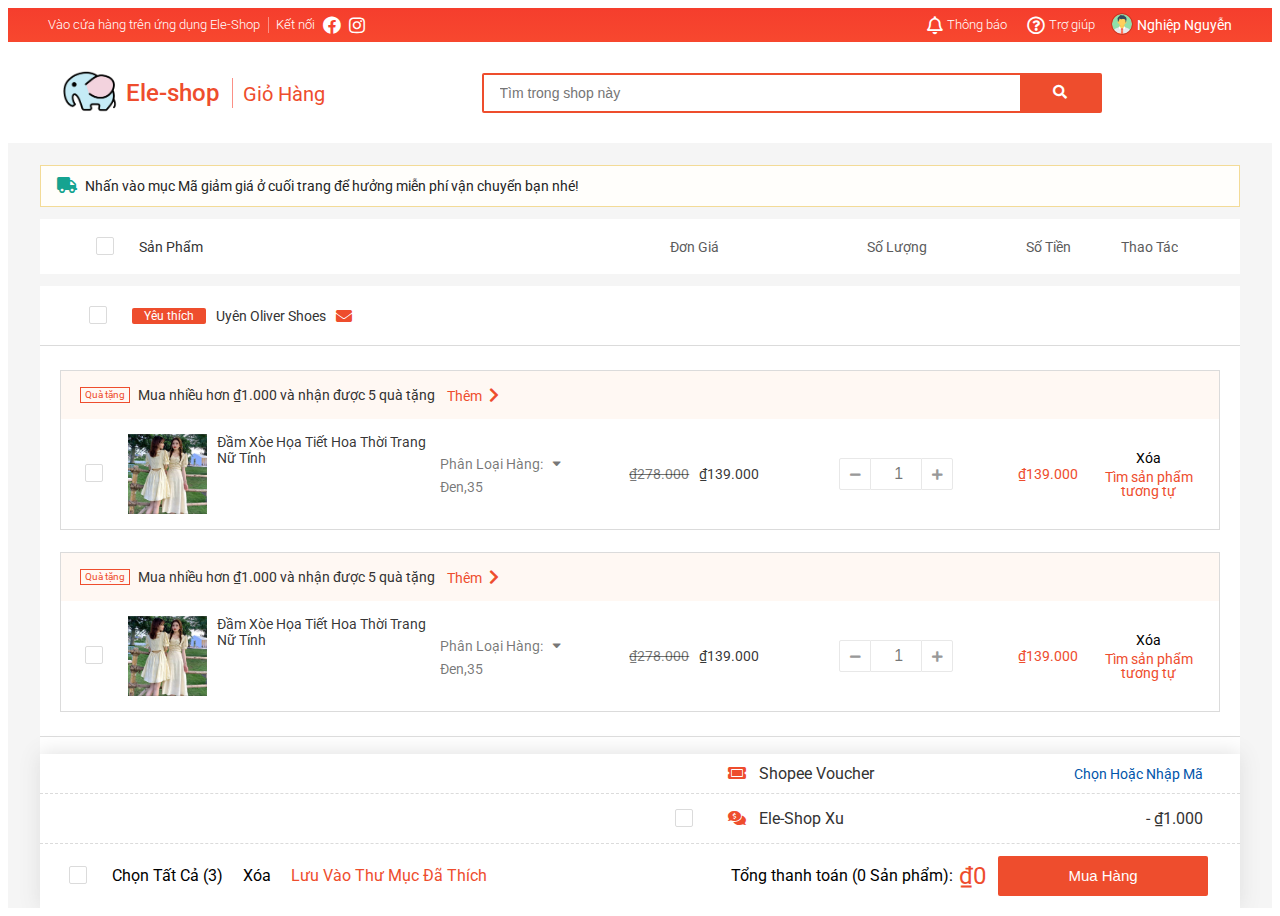
==== commit 759cd96a: "complete responsive mobile cart page" ====
--- a/cart.html
+++ b/cart.html
@@ -141,13 +141,13 @@
             <div class="header-with-search-wrap">
                 <div class="grid wide header-with-search">
                     <div class="header__logo">
-                        <a href="/" class="header__logo-link">
+                        <a href="./" class="header__logo-link">
                             <img src="./assets/img/logo_crop_removebg.png" alt="logo" srcset="">
                             <h4 class="header__logo--separate header__logo-text">Ele-shop</h4>
                             <h4 class="header__logo-text-cart">Giỏ Hàng</h4>
                         </a>
                     </div>
-                    <div class="header__search-cart">
+                    <div class="header__search-cart hide-on-low-mobile">
                         <div class="header__search-input-wrap">
                             <input class="header__search-input" type="text" placeholder="Tìm trong shop này">
                             <div class="header__search-history">
@@ -170,6 +170,47 @@
                             <i class="header__search-btn-icon fas fa-search"></i>
                         </button>
                     </div>
+                    <label for="mobile-search-checkbox" class="header__mobile-search-cart">
+                        <i class="header__mobile-search-icon fas fa-search"></i>
+                    </label>
+                    <input type="checkbox" hidden id="mobile-search-checkbox" class="header__search-checkbox">
+                    <div class="inner-outline header-mobile__search hide-on-tablet-pc">
+                        <div class="header__search-input-wrap">
+                            <input class="header__search-input" type="text" placeholder="Tìm trong shop này">
+                            <div class="header__search-history">
+                                <h3 class="header__search-history-heading">Lịch sử tìm kiếm</h3>
+                                <ul class="header__search-history-list">
+                                    <li class="header__search-history-item">
+                                        <a href="">Váy chống nắng</a>
+                                    </li>
+                                    <li class="header__search-history-item">
+                                        <a href="">Mặt nạ phòng độc</a>
+                                    </li>
+                                    <li class="header__search-history-item">
+                                        <a href="">Bình xịt côn trùng</a>
+                                    </li>
+                                </ul>
+                            </div>
+                        </div>
+                        <div class="header__search-select">
+                            <div class="header__search-select-label">Trong shop</div>
+                            <i class="header__search-select-icon fas fa-angle-down"></i>
+        
+                            <ul class="header__search-option">
+                                <li class="header__search-option-item header__search-option-item--selected">
+                                    <span>Trong shop</span>
+                                    <i class="fas fa-check"></i>
+                                </li>
+                                <li class="header__search-option-item">
+                                    <span>Ngoài shop</span>
+                                    <i class="fas fa-check"></i>
+                                </li>
+                            </ul>
+                        </div>
+                        <button class="header__search-btn"> 
+                            <i class="header__search-btn-icon fas fa-search"></i>
+                        </button>
+                    </div>
                 </div>
             </div>
         </header>
@@ -184,7 +225,7 @@
         
                 <div class="cart-detail">
                     <div class="cart-detail-heading">
-                        <div class="cart-detail-heading-product grid__column-5-5">
+                        <div class="cart-detail-heading-product col l-5-5 m-6 c-7">
                             <div class="input-wraper">
                                 <input type="checkbox" name="" id="" >
                                 <label class="checkmark" for=""></label>
@@ -193,12 +234,13 @@
                             <span class="cart-detail-heading__text">Sản Phẩm</span>
                         </div>
         
-                        <div class="grid__column-6-5">
+                        <div class="col l-6-5 m-6 c-6">
                             <div class="row">
-                                <div class="cart-detail-heading__text grid__column-4">Đơn Giá</div>
-                                <div class="cart-detail-heading__text grid__column-4">Số Lượng</div>
-                                <div class="cart-detail-heading__text grid__column-2">Số Tiền</div>
-                                <div class="cart-detail-heading__text grid__column-2">Thao Tác</div>
+                                <div class="cart-detail-heading__text col l-4 m-0 c-0">Đơn Giá</div>
+                                <div class="cart-detail-heading__text col l-4 m-4 c-5 ">Số Lượng</div>
+                                <div class="cart-detail-heading__text col l-2 m-4 c-5">Số Tiền</div>
+                                <div class="cart-detail-heading__text col l-2 m-4 c-0">Thao Tác</div>
+                                
                             </div>
                         </div>
                         
@@ -209,7 +251,7 @@
                         <ul class="cart-detail-body__shop-list">
                             <li class="cart-detail-body__shop-item">
                                 <!-- Name of shop -->
-                                <div class="shop-item__name-wrap grid__full-width">
+                                <div class="shop-item__name-wrap c-12">
                                     <div class="input-wraper">
                                         <input type="checkbox" name="name-shop" id="" >
                                         <label class="checkmark" for=""></label>
@@ -232,7 +274,7 @@
                                         </div>
                                         <!-- Product information section -->
                                         <div class="shop-item-product-item__product">
-                                            <div class="item-product__name grid__column-5-5">
+                                            <div class="item-product__name l-5-5 m-6 c-8">
                                                 <div class="input-wraper">
                                                     <input type="checkbox" name="" id="">
                                                     <label class="checkmark" for=""></label>
@@ -241,8 +283,8 @@
                                                     <img class="name-wraper__img" src="./assets/img/product_16.JPG" alt="">
                                                     <span class="name-wraper__text">Đầm Xòe Họa Tiết Hoa Thời Trang Nữ Tính</span>
                                                 </a>
-
-                                                <div class="kind-product">
+                                                
+                                                <div class="kind-product hide-on-mobile">
                                                     <input type="checkbox" checked hidden name="" id="product-checkbox-1" class="kind-product-checkbox">
 
                                                     <label for="product-checkbox-1">
@@ -259,10 +301,10 @@
                                                         <div class="kind-product__option">
                                                             <span class="kind-option__title">Màu Sắc:</span>
                                                             <ul class="kind-option__list">
-                                                                <li class="kind-option__item">Đen</li>
+                                                                <li class="kind-option__item kind-option__item--chechked">Đen</li>
                                                                 <li class="kind-option__item">Trắng</li>
                                                                 <li class="kind-option__item">Xanh bích</li>
-                                                                <li class="kind-option__item kind-option__item--chechked">Xanh lá cây</li>
+                                                                <li class="kind-option__item">Xanh lá cây</li>
                                                             </ul>
                                                         </div>
                                                         <div class="kind-product__option">
@@ -281,301 +323,299 @@
                                                         </div>
                                                     </div>
                                                 </div>
-
+        
                                             </div>
                     
-                                            <div class="item-product__infor grid__column-6-5">
-                                                    <div class="product-infor__price grid__column-4">
-                                                        <span class="product-infor__price-old">₫278.000</span>
-                                                        <span class="product-infor__price-new">₫139.000</span>
+                                            <div class="item-product__infor l-6-5 m-6 c-4">
+                                                <div class="product-infor__price grid__column-4">
+                                                    <span class="product-infor__price-old">₫278.000</span>
+                                                    <span class="product-infor__price-new">₫139.000</span>
+                                                </div>
+                                                <div class="product-infor__quantity grid__column-4 ">
+                                                    <span class="product-infor__quantity-btn hide-on-mobile">
+                                                        <i class="fas fa-minus"></i>
+                                                    </span>
+                                                    <input type="text" class="product-infor__quantity-input" value="1">
+                                                    <span class="product-infor__quantity-btn hide-on-mobile">
+                                                        <i class="fas fa-plus"></i>
+                                                    </span>
+                                                </div>
+                                                <div class="product-infor__total grid__column-2 ">₫139.000</div>
+                                                <div class="product-infor__operator grid__column-2 hide-on-mobile">
+                                                    <span class="product-infor__operator-delete">Xóa</span>
+                                                    <input type="checkbox" hidden class="similar-pro-checkbox" name="" id="similar-pro-1">
+                                                    <label for="similar-pro-1" class="product-infor__operator-find">Tìm sản phẩm tương tự</label>
+                                                    <div class="grid wide product-infor__similar-pro">
+                                                        <ul class="row similar-pro__list">
+                                                            <li class="similar-pro__item col l-2 m-3">
+                                                                <a class="product-item" href="">
+                                                                    <div class="product-item__img" style="background-image: url(./assets/img/product_1.JPG);"></div>
+                                                                    <h4 class="product-item__name">Áo khoác thời trang nam nữ form rộng hình chú gấu, phong cách Unisex AK00</h4>
+                                                                    <div class="product-item__price">
+                                                                        <span class="product-item__price-old">1.000.000đ</span>
+                                                                        <span class="product-item__price-current">500.000đ</span>
+                                                                    </div>
+                                                                    <div class="product-item__action">
+                                                                        <span class="product-item__like product-item__liked">
+                                                                            <i class="product-item__like-icon-empty far fa-heart"></i>
+                                                                            <i class="product-item__like-icon-fill fas fa-heart"></i>
+                                                                        </span>
+                                                                        <div class="product-item__rating">
+                                                                            <i class="product-item__star-gold fas fa-star"></i>
+                                                                            <i class="product-item__star-gold fas fa-star"></i>
+                                                                            <i class="product-item__star-gold fas fa-star"></i>
+                                                                            <i class="product-item__star-gold fas fa-star"></i>
+                                                                            <i class="fas fa-star"></i>
+                                                                        </div>
+                                                                        <div class="product-item__sold">
+                                                                            88 đã bán
+                                                                        </div>
+                                                                    </div>
+                                                                    <div class="product-item__origin">
+                                                                        <span class="product-item__brand">ColeBell</span>
+                                                                        <span class="product-item__origin-name">Hàn Quốc</span>
+                                                                    </div>
+                                                                    <div class="product-item__favourite">
+                                                                        <i class="fas fa-check"></i>
+                                                                        <span>Yêu thích</span>
+                                                                    </div>
+                                                                    <div class="product-item__sale-off">
+                                                                        <span class="product-item__sale-off-percent">50%</span>
+                                                                        <span class="product-item__sale-off-label">GIẢM</span>
+                                                                    </div>
+                                                                </a>
+                                                            </li>
+                                                            <li class="similar-pro__item col l-2 m-3">
+                                                                <a class="product-item" href="">
+                                                                    <div class="product-item__img" style="background-image: url(./assets/img/product_2.JPG);"></div>
+                                                                    <h4 class="product-item__name">Áo khoác thời trang nam nữ form rộng hình chú gấu, phong cách Unisex AK00</h4>
+                                                                    <div class="product-item__price">
+                                                                        <span class="product-item__price-old">1.000.000đ</span>
+                                                                        <span class="product-item__price-current">500.000đ</span>
+                                                                    </div>
+                                                                    <div class="product-item__action">
+                                                                        <span class="product-item__like product-item__liked">
+                                                                            <i class="product-item__like-icon-empty far fa-heart"></i>
+                                                                            <i class="product-item__like-icon-fill fas fa-heart"></i>
+                                                                        </span>
+                                                                        <div class="product-item__rating">
+                                                                            <i class="product-item__star-gold fas fa-star"></i>
+                                                                            <i class="product-item__star-gold fas fa-star"></i>
+                                                                            <i class="product-item__star-gold fas fa-star"></i>
+                                                                            <i class="product-item__star-gold fas fa-star"></i>
+                                                                            <i class="fas fa-star"></i>
+                                                                        </div>
+                                                                        <div class="product-item__sold">
+                                                                            88 đã bán
+                                                                        </div>
+                                                                    </div>
+                                                                    <div class="product-item__origin">
+                                                                        <span class="product-item__brand">ColeBell</span>
+                                                                        <span class="product-item__origin-name">Hàn Quốc</span>
+                                                                    </div>
+                                                                    <div class="product-item__favourite">
+                                                                        <i class="fas fa-check"></i>
+                                                                        <span>Yêu thích</span>
+                                                                    </div>
+                                                                    <div class="product-item__sale-off">
+                                                                        <span class="product-item__sale-off-percent">50%</span>
+                                                                        <span class="product-item__sale-off-label">GIẢM</span>
+                                                                    </div>
+                                                                </a>
+                                                            </li>
+                                                            <li class="similar-pro__item col l-2 m-3">
+                                                                <a class="product-item" href="">
+                                                                    <div class="product-item__img" style="background-image: url(./assets/img/product_3.JPG);"></div>
+                                                                    <h4 class="product-item__name">Áo khoác thời trang nam nữ form rộng hình chú gấu, phong cách Unisex AK00</h4>
+                                                                    <div class="product-item__price">
+                                                                        <span class="product-item__price-old">1.000.000đ</span>
+                                                                        <span class="product-item__price-current">500.000đ</span>
+                                                                    </div>
+                                                                    <div class="product-item__action">
+                                                                        <span class="product-item__like product-item__liked">
+                                                                            <i class="product-item__like-icon-empty far fa-heart"></i>
+                                                                            <i class="product-item__like-icon-fill fas fa-heart"></i>
+                                                                        </span>
+                                                                        <div class="product-item__rating">
+                                                                            <i class="product-item__star-gold fas fa-star"></i>
+                                                                            <i class="product-item__star-gold fas fa-star"></i>
+                                                                            <i class="product-item__star-gold fas fa-star"></i>
+                                                                            <i class="product-item__star-gold fas fa-star"></i>
+                                                                            <i class="fas fa-star"></i>
+                                                                        </div>
+                                                                        <div class="product-item__sold">
+                                                                            88 đã bán
+                                                                        </div>
+                                                                    </div>
+                                                                    <div class="product-item__origin">
+                                                                        <span class="product-item__brand">ColeBell</span>
+                                                                        <span class="product-item__origin-name">Hàn Quốc</span>
+                                                                    </div>
+                                                                    <div class="product-item__favourite">
+                                                                        <i class="fas fa-check"></i>
+                                                                        <span>Yêu thích</span>
+                                                                    </div>
+                                                                    <div class="product-item__sale-off">
+                                                                        <span class="product-item__sale-off-percent">50%</span>
+                                                                        <span class="product-item__sale-off-label">GIẢM</span>
+                                                                    </div>
+                                                                </a>
+                                                            </li>
+                                                            <li class="similar-pro__item col l-2 m-3">
+                                                                <a class="product-item" href="">
+                                                                    <div class="product-item__img" style="background-image: url(./assets/img/product_4.JPG);"></div>
+                                                                    <h4 class="product-item__name">Áo khoác thời trang nam nữ form rộng hình chú gấu, phong cách Unisex AK00</h4>
+                                                                    <div class="product-item__price">
+                                                                        <span class="product-item__price-old">1.000.000đ</span>
+                                                                        <span class="product-item__price-current">500.000đ</span>
+                                                                    </div>
+                                                                    <div class="product-item__action">
+                                                                        <span class="product-item__like product-item__liked">
+                                                                            <i class="product-item__like-icon-empty far fa-heart"></i>
+                                                                            <i class="product-item__like-icon-fill fas fa-heart"></i>
+                                                                        </span>
+                                                                        <div class="product-item__rating">
+                                                                            <i class="product-item__star-gold fas fa-star"></i>
+                                                                            <i class="product-item__star-gold fas fa-star"></i>
+                                                                            <i class="product-item__star-gold fas fa-star"></i>
+                                                                            <i class="product-item__star-gold fas fa-star"></i>
+                                                                            <i class="fas fa-star"></i>
+                                                                        </div>
+                                                                        <div class="product-item__sold">
+                                                                            88 đã bán
+                                                                        </div>
+                                                                    </div>
+                                                                    <div class="product-item__origin">
+                                                                        <span class="product-item__brand">ColeBell</span>
+                                                                        <span class="product-item__origin-name">Hàn Quốc</span>
+                                                                    </div>
+                                                                    <div class="product-item__favourite">
+                                                                        <i class="fas fa-check"></i>
+                                                                        <span>Yêu thích</span>
+                                                                    </div>
+                                                                    <div class="product-item__sale-off">
+                                                                        <span class="product-item__sale-off-percent">50%</span>
+                                                                        <span class="product-item__sale-off-label">GIẢM</span>
+                                                                    </div>
+                                                                </a>
+                                                            </li>
+                                                            <li class="similar-pro__item col l-2 m-0">
+                                                                <a class="product-item" href="">
+                                                                    <div class="product-item__img" style="background-image: url(./assets/img/product_5.JPG);"></div>
+                                                                    <h4 class="product-item__name">Áo khoác thời trang nam nữ form rộng hình chú gấu, phong cách Unisex AK00</h4>
+                                                                    <div class="product-item__price">
+                                                                        <span class="product-item__price-old">1.000.000đ</span>
+                                                                        <span class="product-item__price-current">500.000đ</span>
+                                                                    </div>
+                                                                    <div class="product-item__action">
+                                                                        <span class="product-item__like product-item__liked">
+                                                                            <i class="product-item__like-icon-empty far fa-heart"></i>
+                                                                            <i class="product-item__like-icon-fill fas fa-heart"></i>
+                                                                        </span>
+                                                                        <div class="product-item__rating">
+                                                                            <i class="product-item__star-gold fas fa-star"></i>
+                                                                            <i class="product-item__star-gold fas fa-star"></i>
+                                                                            <i class="product-item__star-gold fas fa-star"></i>
+                                                                            <i class="product-item__star-gold fas fa-star"></i>
+                                                                            <i class="fas fa-star"></i>
+                                                                        </div>
+                                                                        <div class="product-item__sold">
+                                                                            88 đã bán
+                                                                        </div>
+                                                                    </div>
+                                                                    <div class="product-item__origin">
+                                                                        <span class="product-item__brand">ColeBell</span>
+                                                                        <span class="product-item__origin-name">Hàn Quốc</span>
+                                                                    </div>
+                                                                    <div class="product-item__favourite">
+                                                                        <i class="fas fa-check"></i>
+                                                                        <span>Yêu thích</span>
+                                                                    </div>
+                                                                    <div class="product-item__sale-off">
+                                                                        <span class="product-item__sale-off-percent">50%</span>
+                                                                        <span class="product-item__sale-off-label">GIẢM</span>
+                                                                    </div>
+                                                                </a>
+                                                            </li>
+                                                            <li class="similar-pro__item col l-2 m-0">
+                                                                <a class="product-item" href="">
+                                                                    <div class="product-item__img" style="background-image: url(./assets/img/product_6.JPG);"></div>
+                                                                    <h4 class="product-item__name">Áo khoác thời trang nam nữ form rộng hình chú gấu, phong cách Unisex AK00</h4>
+                                                                    <div class="product-item__price">
+                                                                        <span class="product-item__price-old">1.000.000đ</span>
+                                                                        <span class="product-item__price-current">500.000đ</span>
+                                                                    </div>
+                                                                    <div class="product-item__action">
+                                                                        <span class="product-item__like product-item__liked">
+                                                                            <i class="product-item__like-icon-empty far fa-heart"></i>
+                                                                            <i class="product-item__like-icon-fill fas fa-heart"></i>
+                                                                        </span>
+                                                                        <div class="product-item__rating">
+                                                                            <i class="product-item__star-gold fas fa-star"></i>
+                                                                            <i class="product-item__star-gold fas fa-star"></i>
+                                                                            <i class="product-item__star-gold fas fa-star"></i>
+                                                                            <i class="product-item__star-gold fas fa-star"></i>
+                                                                            <i class="fas fa-star"></i>
+                                                                        </div>
+                                                                        <div class="product-item__sold">
+                                                                            88 đã bán
+                                                                        </div>
+                                                                    </div>
+                                                                    <div class="product-item__origin">
+                                                                        <span class="product-item__brand">ColeBell</span>
+                                                                        <span class="product-item__origin-name">Hàn Quốc</span>
+                                                                    </div>
+                                                                    <div class="product-item__favourite">
+                                                                        <i class="fas fa-check"></i>
+                                                                        <span>Yêu thích</span>
+                                                                    </div>
+                                                                    <div class="product-item__sale-off">
+                                                                        <span class="product-item__sale-off-percent">50%</span>
+                                                                        <span class="product-item__sale-off-label">GIẢM</span>
+                                                                    </div>
+                                                                </a>
+                                                            </li>
+                                                        </ul>
+
+                                                        <ul class="pagination cart__pagination">
+                                                            <li class="pagination-item">
+                                                                <a href="" class="pagination-item__link">
+                                                                    <i class="pagination-item__icon fas fa-angle-left"></i>
+                                                                </a>
+                                                            </li>
+                                
+                                                            <li class="pagination-item pagination-item--active">
+                                                                <a href="" class="pagination-item__link">1</a>  
+                                                            </li>
+                                                            <li class="pagination-item">
+                                                                <a href="" class="pagination-item__link">2</a>
+                                                            </li>
+                                                            <li class="pagination-item">
+                                                                <a href="" class="pagination-item__link">3</a> 
+                                                            </li>
+                                                            <li class="pagination-item">
+                                                                <a href="" class="pagination-item__link">4</a>  
+                                                            </li>
+                                                            <li class="pagination-item">
+                                                                <a href="" class="pagination-item__link">5</a>
+                                                            </li>
+                                                            <li class="pagination-item">
+                                                                <a href="" class="pagination-item__link">...</a> 
+                                                            </li>
+                                                            <li class="pagination-item">
+                                                                <a href="" class="pagination-item__link">14</a>
+                                                            </li>
+                                
+                                                            <li class="pagination-item">
+                                                                <a href="" class="pagination-item__link">
+                                                                    <i class="pagination-item__icon fas fa-angle-right"></i>
+                                                                </a>
+                                                            </li>
+                                                        </ul>
                                                     </div>
-                                                    <div class="product-infor__quantity grid__column-4">
-                                                        <span class="product-infor__quantity-btn">
-                                                            <i class="fas fa-minus"></i>
-                                                        </span>
-                                                        <input type="text" class="product-infor__quantity-input" value="1">
-                                                        <span class="product-infor__quantity-btn">
-                                                            <i class="fas fa-plus"></i>
-                                                        </span>
-                                                    </div>
-                                                    <div class="product-infor__total grid__column-2">₫139.000</div>
-                                                    <div class="product-infor__operator grid__column-2">
-                                                        <span class="product-infor__operator-delete">Xóa</span>
-                                                        <input type="checkbox" hidden class="similar-pro-checkbox" name="" id="similar-pro-1">
-                                                        <label for="similar-pro-1" class="product-infor__operator-find">
-                                                            Tìm sản phẩm tương tự
-                                                        </label>
-                                                        <div class="grid wide product-infor__similar-pro">
-                                                            <ul class="row similar-pro__list">
-                                                                <li class="similar-pro__item col l-2">
-                                                                    <a class="product-item" href="">
-                                                                        <div class="product-item__img" style="background-image: url(./assets/img/product_1.JPG);"></div>
-                                                                        <h4 class="product-item__name">Áo khoác thời trang nam nữ form rộng hình chú gấu, phong cách Unisex AK00</h4>
-                                                                        <div class="product-item__price">
-                                                                            <span class="product-item__price-old">1.000.000đ</span>
-                                                                            <span class="product-item__price-current">500.000đ</span>
-                                                                        </div>
-                                                                        <div class="product-item__action">
-                                                                            <span class="product-item__like product-item__liked">
-                                                                                <i class="product-item__like-icon-empty far fa-heart"></i>
-                                                                                <i class="product-item__like-icon-fill fas fa-heart"></i>
-                                                                            </span>
-                                                                            <div class="product-item__rating">
-                                                                                <i class="product-item__star-gold fas fa-star"></i>
-                                                                                <i class="product-item__star-gold fas fa-star"></i>
-                                                                                <i class="product-item__star-gold fas fa-star"></i>
-                                                                                <i class="product-item__star-gold fas fa-star"></i>
-                                                                                <i class="fas fa-star"></i>
-                                                                            </div>
-                                                                            <div class="product-item__sold">
-                                                                                88 đã bán
-                                                                            </div>
-                                                                        </div>
-                                                                        <div class="product-item__origin">
-                                                                            <span class="product-item__brand">ColeBell</span>
-                                                                            <span class="product-item__origin-name">Hàn Quốc</span>
-                                                                        </div>
-                                                                        <div class="product-item__favourite">
-                                                                            <i class="fas fa-check"></i>
-                                                                            <span>Yêu thích</span>
-                                                                        </div>
-                                                                        <div class="product-item__sale-off">
-                                                                            <span class="product-item__sale-off-percent">50%</span>
-                                                                            <span class="product-item__sale-off-label">GIẢM</span>
-                                                                        </div>
-                                                                    </a>
-                                                                </li>
-                                                                <li class="similar-pro__item col l-2">
-                                                                    <a class="product-item" href="">
-                                                                        <div class="product-item__img" style="background-image: url(./assets/img/product_2.JPG);"></div>
-                                                                        <h4 class="product-item__name">Áo khoác thời trang nam nữ form rộng hình chú gấu, phong cách Unisex AK00</h4>
-                                                                        <div class="product-item__price">
-                                                                            <span class="product-item__price-old">1.000.000đ</span>
-                                                                            <span class="product-item__price-current">500.000đ</span>
-                                                                        </div>
-                                                                        <div class="product-item__action">
-                                                                            <span class="product-item__like product-item__liked">
-                                                                                <i class="product-item__like-icon-empty far fa-heart"></i>
-                                                                                <i class="product-item__like-icon-fill fas fa-heart"></i>
-                                                                            </span>
-                                                                            <div class="product-item__rating">
-                                                                                <i class="product-item__star-gold fas fa-star"></i>
-                                                                                <i class="product-item__star-gold fas fa-star"></i>
-                                                                                <i class="product-item__star-gold fas fa-star"></i>
-                                                                                <i class="product-item__star-gold fas fa-star"></i>
-                                                                                <i class="fas fa-star"></i>
-                                                                            </div>
-                                                                            <div class="product-item__sold">
-                                                                                88 đã bán
-                                                                            </div>
-                                                                        </div>
-                                                                        <div class="product-item__origin">
-                                                                            <span class="product-item__brand">ColeBell</span>
-                                                                            <span class="product-item__origin-name">Hàn Quốc</span>
-                                                                        </div>
-                                                                        <div class="product-item__favourite">
-                                                                            <i class="fas fa-check"></i>
-                                                                            <span>Yêu thích</span>
-                                                                        </div>
-                                                                        <div class="product-item__sale-off">
-                                                                            <span class="product-item__sale-off-percent">50%</span>
-                                                                            <span class="product-item__sale-off-label">GIẢM</span>
-                                                                        </div>
-                                                                    </a>
-                                                                </li>
-                                                                <li class="similar-pro__item col l-2">
-                                                                    <a class="product-item" href="">
-                                                                        <div class="product-item__img" style="background-image: url(./assets/img/product_3.JPG);"></div>
-                                                                        <h4 class="product-item__name">Áo khoác thời trang nam nữ form rộng hình chú gấu, phong cách Unisex AK00</h4>
-                                                                        <div class="product-item__price">
-                                                                            <span class="product-item__price-old">1.000.000đ</span>
-                                                                            <span class="product-item__price-current">500.000đ</span>
-                                                                        </div>
-                                                                        <div class="product-item__action">
-                                                                            <span class="product-item__like product-item__liked">
-                                                                                <i class="product-item__like-icon-empty far fa-heart"></i>
-                                                                                <i class="product-item__like-icon-fill fas fa-heart"></i>
-                                                                            </span>
-                                                                            <div class="product-item__rating">
-                                                                                <i class="product-item__star-gold fas fa-star"></i>
-                                                                                <i class="product-item__star-gold fas fa-star"></i>
-                                                                                <i class="product-item__star-gold fas fa-star"></i>
-                                                                                <i class="product-item__star-gold fas fa-star"></i>
-                                                                                <i class="fas fa-star"></i>
-                                                                            </div>
-                                                                            <div class="product-item__sold">
-                                                                                88 đã bán
-                                                                            </div>
-                                                                        </div>
-                                                                        <div class="product-item__origin">
-                                                                            <span class="product-item__brand">ColeBell</span>
-                                                                            <span class="product-item__origin-name">Hàn Quốc</span>
-                                                                        </div>
-                                                                        <div class="product-item__favourite">
-                                                                            <i class="fas fa-check"></i>
-                                                                            <span>Yêu thích</span>
-                                                                        </div>
-                                                                        <div class="product-item__sale-off">
-                                                                            <span class="product-item__sale-off-percent">50%</span>
-                                                                            <span class="product-item__sale-off-label">GIẢM</span>
-                                                                        </div>
-                                                                    </a>
-                                                                </li>
-                                                                <li class="similar-pro__item col l-2">
-                                                                    <a class="product-item" href="">
-                                                                        <div class="product-item__img" style="background-image: url(./assets/img/product_4.JPG);"></div>
-                                                                        <h4 class="product-item__name">Áo khoác thời trang nam nữ form rộng hình chú gấu, phong cách Unisex AK00</h4>
-                                                                        <div class="product-item__price">
-                                                                            <span class="product-item__price-old">1.000.000đ</span>
-                                                                            <span class="product-item__price-current">500.000đ</span>
-                                                                        </div>
-                                                                        <div class="product-item__action">
-                                                                            <span class="product-item__like product-item__liked">
-                                                                                <i class="product-item__like-icon-empty far fa-heart"></i>
-                                                                                <i class="product-item__like-icon-fill fas fa-heart"></i>
-                                                                            </span>
-                                                                            <div class="product-item__rating">
-                                                                                <i class="product-item__star-gold fas fa-star"></i>
-                                                                                <i class="product-item__star-gold fas fa-star"></i>
-                                                                                <i class="product-item__star-gold fas fa-star"></i>
-                                                                                <i class="product-item__star-gold fas fa-star"></i>
-                                                                                <i class="fas fa-star"></i>
-                                                                            </div>
-                                                                            <div class="product-item__sold">
-                                                                                88 đã bán
-                                                                            </div>
-                                                                        </div>
-                                                                        <div class="product-item__origin">
-                                                                            <span class="product-item__brand">ColeBell</span>
-                                                                            <span class="product-item__origin-name">Hàn Quốc</span>
-                                                                        </div>
-                                                                        <div class="product-item__favourite">
-                                                                            <i class="fas fa-check"></i>
-                                                                            <span>Yêu thích</span>
-                                                                        </div>
-                                                                        <div class="product-item__sale-off">
-                                                                            <span class="product-item__sale-off-percent">50%</span>
-                                                                            <span class="product-item__sale-off-label">GIẢM</span>
-                                                                        </div>
-                                                                    </a>
-                                                                </li>
-                                                                <li class="similar-pro__item col l-2">
-                                                                    <a class="product-item" href="">
-                                                                        <div class="product-item__img" style="background-image: url(./assets/img/product_5.JPG);"></div>
-                                                                        <h4 class="product-item__name">Áo khoác thời trang nam nữ form rộng hình chú gấu, phong cách Unisex AK00</h4>
-                                                                        <div class="product-item__price">
-                                                                            <span class="product-item__price-old">1.000.000đ</span>
-                                                                            <span class="product-item__price-current">500.000đ</span>
-                                                                        </div>
-                                                                        <div class="product-item__action">
-                                                                            <span class="product-item__like product-item__liked">
-                                                                                <i class="product-item__like-icon-empty far fa-heart"></i>
-                                                                                <i class="product-item__like-icon-fill fas fa-heart"></i>
-                                                                            </span>
-                                                                            <div class="product-item__rating">
-                                                                                <i class="product-item__star-gold fas fa-star"></i>
-                                                                                <i class="product-item__star-gold fas fa-star"></i>
-                                                                                <i class="product-item__star-gold fas fa-star"></i>
-                                                                                <i class="product-item__star-gold fas fa-star"></i>
-                                                                                <i class="fas fa-star"></i>
-                                                                            </div>
-                                                                            <div class="product-item__sold">
-                                                                                88 đã bán
-                                                                            </div>
-                                                                        </div>
-                                                                        <div class="product-item__origin">
-                                                                            <span class="product-item__brand">ColeBell</span>
-                                                                            <span class="product-item__origin-name">Hàn Quốc</span>
-                                                                        </div>
-                                                                        <div class="product-item__favourite">
-                                                                            <i class="fas fa-check"></i>
-                                                                            <span>Yêu thích</span>
-                                                                        </div>
-                                                                        <div class="product-item__sale-off">
-                                                                            <span class="product-item__sale-off-percent">50%</span>
-                                                                            <span class="product-item__sale-off-label">GIẢM</span>
-                                                                        </div>
-                                                                    </a>
-                                                                </li>
-                                                                <li class="similar-pro__item col l-2">
-                                                                    <a class="product-item" href="">
-                                                                        <div class="product-item__img" style="background-image: url(./assets/img/product_6.JPG);"></div>
-                                                                        <h4 class="product-item__name">Áo khoác thời trang nam nữ form rộng hình chú gấu, phong cách Unisex AK00</h4>
-                                                                        <div class="product-item__price">
-                                                                            <span class="product-item__price-old">1.000.000đ</span>
-                                                                            <span class="product-item__price-current">500.000đ</span>
-                                                                        </div>
-                                                                        <div class="product-item__action">
-                                                                            <span class="product-item__like product-item__liked">
-                                                                                <i class="product-item__like-icon-empty far fa-heart"></i>
-                                                                                <i class="product-item__like-icon-fill fas fa-heart"></i>
-                                                                            </span>
-                                                                            <div class="product-item__rating">
-                                                                                <i class="product-item__star-gold fas fa-star"></i>
-                                                                                <i class="product-item__star-gold fas fa-star"></i>
-                                                                                <i class="product-item__star-gold fas fa-star"></i>
-                                                                                <i class="product-item__star-gold fas fa-star"></i>
-                                                                                <i class="fas fa-star"></i>
-                                                                            </div>
-                                                                            <div class="product-item__sold">
-                                                                                88 đã bán
-                                                                            </div>
-                                                                        </div>
-                                                                        <div class="product-item__origin">
-                                                                            <span class="product-item__brand">ColeBell</span>
-                                                                            <span class="product-item__origin-name">Hàn Quốc</span>
-                                                                        </div>
-                                                                        <div class="product-item__favourite">
-                                                                            <i class="fas fa-check"></i>
-                                                                            <span>Yêu thích</span>
-                                                                        </div>
-                                                                        <div class="product-item__sale-off">
-                                                                            <span class="product-item__sale-off-percent">50%</span>
-                                                                            <span class="product-item__sale-off-label">GIẢM</span>
-                                                                        </div>
-                                                                    </a>
-                                                                </li>
-                                                            </ul>
-
-                                                            <ul class="pagination cart__pagination">
-                                                                <li class="pagination-item">
-                                                                    <a href="" class="pagination-item__link">
-                                                                        <i class="pagination-item__icon fas fa-angle-left"></i>
-                                                                    </a>
-                                                                </li>
-                                    
-                                                                <li class="pagination-item pagination-item--active">
-                                                                    <a href="" class="pagination-item__link">1</a>  
-                                                                </li>
-                                                                <li class="pagination-item">
-                                                                    <a href="" class="pagination-item__link">2</a>
-                                                                </li>
-                                                                <li class="pagination-item">
-                                                                    <a href="" class="pagination-item__link">3</a> 
-                                                                </li>
-                                                                <li class="pagination-item">
-                                                                    <a href="" class="pagination-item__link">4</a>  
-                                                                </li>
-                                                                <li class="pagination-item">
-                                                                    <a href="" class="pagination-item__link">5</a>
-                                                                </li>
-                                                                <li class="pagination-item">
-                                                                    <a href="" class="pagination-item__link">...</a> 
-                                                                </li>
-                                                                <li class="pagination-item">
-                                                                    <a href="" class="pagination-item__link">14</a>
-                                                                </li>
-                                    
-                                                                <li class="pagination-item">
-                                                                    <a href="" class="pagination-item__link">
-                                                                        <i class="pagination-item__icon fas fa-angle-right"></i>
-                                                                    </a>
-                                                                </li>
-                                                            </ul>
-                                                        </div>
-                                                    </div>
-                                            </div>
+                                                </div>
                                         </div>
+                                        
                                     </li>
                                     <li class="shop-item-product-item">
                                         <!-- Bonus section -->
@@ -589,7 +629,7 @@
                                         </div>
                                         <!-- Product information section -->
                                         <div class="shop-item-product-item__product">
-                                            <div class="item-product__name grid__column-5-5">
+                                            <div class="item-product__name l-5-5 m-6 c-8">
                                                 <div class="input-wraper">
                                                     <input type="checkbox" name="" id="">
                                                     <label class="checkmark" for=""></label>
@@ -598,8 +638,8 @@
                                                     <img class="name-wraper__img" src="./assets/img/product_16.JPG" alt="">
                                                     <span class="name-wraper__text">Đầm Xòe Họa Tiết Hoa Thời Trang Nữ Tính</span>
                                                 </a>
-
-                                                <div class="kind-product">
+                                                
+                                                <div class="kind-product hide-on-mobile">
                                                     <input type="checkbox" checked hidden name="" id="product-checkbox-2" class="kind-product-checkbox">
 
                                                     <label for="product-checkbox-2">
@@ -641,308 +681,358 @@
         
                                             </div>
                     
-                                            <div class="item-product__infor grid__column-6-5">
-                                                    <div class="product-infor__price grid__column-4">
-                                                        <span class="product-infor__price-old">₫278.000</span>
-                                                        <span class="product-infor__price-new">₫139.000</span>
+                                            <div class="item-product__infor l-6-5 m-6 c-4">
+                                                <div class="product-infor__price grid__column-4">
+                                                    <span class="product-infor__price-old">₫278.000</span>
+                                                    <span class="product-infor__price-new">₫139.000</span>
+                                                </div>
+                                                <div class="product-infor__quantity grid__column-4 ">
+                                                    <span class="product-infor__quantity-btn hide-on-mobile">
+                                                        <i class="fas fa-minus"></i>
+                                                    </span>
+                                                    <input type="text" class="product-infor__quantity-input" value="1">
+                                                    <span class="product-infor__quantity-btn hide-on-mobile">
+                                                        <i class="fas fa-plus"></i>
+                                                    </span>
+                                                </div>
+                                                <div class="product-infor__total grid__column-2 ">₫139.000</div>
+                                                <div class="product-infor__operator grid__column-2 hide-on-mobile">
+                                                    <span class="product-infor__operator-delete">Xóa</span>
+                                                    <input type="checkbox" hidden class="similar-pro-checkbox" name="" id="similar-pro-2">
+                                                    <label for="similar-pro-2" class="product-infor__operator-find">Tìm sản phẩm tương tự</label>
+                                                    <div class="grid wide product-infor__similar-pro">
+                                                        <ul class="row similar-pro__list">
+                                                            <li class="similar-pro__item col l-2 m-3">
+                                                                <a class="product-item" href="">
+                                                                    <div class="product-item__img" style="background-image: url(./assets/img/product_1.JPG);"></div>
+                                                                    <h4 class="product-item__name">Áo khoác thời trang nam nữ form rộng hình chú gấu, phong cách Unisex AK00</h4>
+                                                                    <div class="product-item__price">
+                                                                        <span class="product-item__price-old">1.000.000đ</span>
+                                                                        <span class="product-item__price-current">500.000đ</span>
+                                                                    </div>
+                                                                    <div class="product-item__action">
+                                                                        <span class="product-item__like product-item__liked">
+                                                                            <i class="product-item__like-icon-empty far fa-heart"></i>
+                                                                            <i class="product-item__like-icon-fill fas fa-heart"></i>
+                                                                        </span>
+                                                                        <div class="product-item__rating">
+                                                                            <i class="product-item__star-gold fas fa-star"></i>
+                                                                            <i class="product-item__star-gold fas fa-star"></i>
+                                                                            <i class="product-item__star-gold fas fa-star"></i>
+                                                                            <i class="product-item__star-gold fas fa-star"></i>
+                                                                            <i class="fas fa-star"></i>
+                                                                        </div>
+                                                                        <div class="product-item__sold">
+                                                                            88 đã bán
+                                                                        </div>
+                                                                    </div>
+                                                                    <div class="product-item__origin">
+                                                                        <span class="product-item__brand">ColeBell</span>
+                                                                        <span class="product-item__origin-name">Hàn Quốc</span>
+                                                                    </div>
+                                                                    <div class="product-item__favourite">
+                                                                        <i class="fas fa-check"></i>
+                                                                        <span>Yêu thích</span>
+                                                                    </div>
+                                                                    <div class="product-item__sale-off">
+                                                                        <span class="product-item__sale-off-percent">50%</span>
+                                                                        <span class="product-item__sale-off-label">GIẢM</span>
+                                                                    </div>
+                                                                </a>
+                                                            </li>
+                                                            <li class="similar-pro__item col l-2 m-3">
+                                                                <a class="product-item" href="">
+                                                                    <div class="product-item__img" style="background-image: url(./assets/img/product_2.JPG);"></div>
+                                                                    <h4 class="product-item__name">Áo khoác thời trang nam nữ form rộng hình chú gấu, phong cách Unisex AK00</h4>
+                                                                    <div class="product-item__price">
+                                                                        <span class="product-item__price-old">1.000.000đ</span>
+                                                                        <span class="product-item__price-current">500.000đ</span>
+                                                                    </div>
+                                                                    <div class="product-item__action">
+                                                                        <span class="product-item__like product-item__liked">
+                                                                            <i class="product-item__like-icon-empty far fa-heart"></i>
+                                                                            <i class="product-item__like-icon-fill fas fa-heart"></i>
+                                                                        </span>
+                                                                        <div class="product-item__rating">
+                                                                            <i class="product-item__star-gold fas fa-star"></i>
+                                                                            <i class="product-item__star-gold fas fa-star"></i>
+                                                                            <i class="product-item__star-gold fas fa-star"></i>
+                                                                            <i class="product-item__star-gold fas fa-star"></i>
+                                                                            <i class="fas fa-star"></i>
+                                                                        </div>
+                                                                        <div class="product-item__sold">
+                                                                            88 đã bán
+                                                                        </div>
+                                                                    </div>
+                                                                    <div class="product-item__origin">
+                                                                        <span class="product-item__brand">ColeBell</span>
+                                                                        <span class="product-item__origin-name">Hàn Quốc</span>
+                                                                    </div>
+                                                                    <div class="product-item__favourite">
+                                                                        <i class="fas fa-check"></i>
+                                                                        <span>Yêu thích</span>
+                                                                    </div>
+                                                                    <div class="product-item__sale-off">
+                                                                        <span class="product-item__sale-off-percent">50%</span>
+                                                                        <span class="product-item__sale-off-label">GIẢM</span>
+                                                                    </div>
+                                                                </a>
+                                                            </li>
+                                                            <li class="similar-pro__item col l-2 m-3">
+                                                                <a class="product-item" href="">
+                                                                    <div class="product-item__img" style="background-image: url(./assets/img/product_3.JPG);"></div>
+                                                                    <h4 class="product-item__name">Áo khoác thời trang nam nữ form rộng hình chú gấu, phong cách Unisex AK00</h4>
+                                                                    <div class="product-item__price">
+                                                                        <span class="product-item__price-old">1.000.000đ</span>
+                                                                        <span class="product-item__price-current">500.000đ</span>
+                                                                    </div>
+                                                                    <div class="product-item__action">
+                                                                        <span class="product-item__like product-item__liked">
+                                                                            <i class="product-item__like-icon-empty far fa-heart"></i>
+                                                                            <i class="product-item__like-icon-fill fas fa-heart"></i>
+                                                                        </span>
+                                                                        <div class="product-item__rating">
+                                                                            <i class="product-item__star-gold fas fa-star"></i>
+                                                                            <i class="product-item__star-gold fas fa-star"></i>
+                                                                            <i class="product-item__star-gold fas fa-star"></i>
+                                                                            <i class="product-item__star-gold fas fa-star"></i>
+                                                                            <i class="fas fa-star"></i>
+                                                                        </div>
+                                                                        <div class="product-item__sold">
+                                                                            88 đã bán
+                                                                        </div>
+                                                                    </div>
+                                                                    <div class="product-item__origin">
+                                                                        <span class="product-item__brand">ColeBell</span>
+                                                                        <span class="product-item__origin-name">Hàn Quốc</span>
+                                                                    </div>
+                                                                    <div class="product-item__favourite">
+                                                                        <i class="fas fa-check"></i>
+                                                                        <span>Yêu thích</span>
+                                                                    </div>
+                                                                    <div class="product-item__sale-off">
+                                                                        <span class="product-item__sale-off-percent">50%</span>
+                                                                        <span class="product-item__sale-off-label">GIẢM</span>
+                                                                    </div>
+                                                                </a>
+                                                            </li>
+                                                            <li class="similar-pro__item col l-2 m-3">
+                                                                <a class="product-item" href="">
+                                                                    <div class="product-item__img" style="background-image: url(./assets/img/product_4.JPG);"></div>
+                                                                    <h4 class="product-item__name">Áo khoác thời trang nam nữ form rộng hình chú gấu, phong cách Unisex AK00</h4>
+                                                                    <div class="product-item__price">
+                                                                        <span class="product-item__price-old">1.000.000đ</span>
+                                                                        <span class="product-item__price-current">500.000đ</span>
+                                                                    </div>
+                                                                    <div class="product-item__action">
+                                                                        <span class="product-item__like product-item__liked">
+                                                                            <i class="product-item__like-icon-empty far fa-heart"></i>
+                                                                            <i class="product-item__like-icon-fill fas fa-heart"></i>
+                                                                        </span>
+                                                                        <div class="product-item__rating">
+                                                                            <i class="product-item__star-gold fas fa-star"></i>
+                                                                            <i class="product-item__star-gold fas fa-star"></i>
+                                                                            <i class="product-item__star-gold fas fa-star"></i>
+                                                                            <i class="product-item__star-gold fas fa-star"></i>
+                                                                            <i class="fas fa-star"></i>
+                                                                        </div>
+                                                                        <div class="product-item__sold">
+                                                                            88 đã bán
+                                                                        </div>
+                                                                    </div>
+                                                                    <div class="product-item__origin">
+                                                                        <span class="product-item__brand">ColeBell</span>
+                                                                        <span class="product-item__origin-name">Hàn Quốc</span>
+                                                                    </div>
+                                                                    <div class="product-item__favourite">
+                                                                        <i class="fas fa-check"></i>
+                                                                        <span>Yêu thích</span>
+                                                                    </div>
+                                                                    <div class="product-item__sale-off">
+                                                                        <span class="product-item__sale-off-percent">50%</span>
+                                                                        <span class="product-item__sale-off-label">GIẢM</span>
+                                                                    </div>
+                                                                </a>
+                                                            </li>
+                                                            <li class="similar-pro__item col l-2 m-0">
+                                                                <a class="product-item" href="">
+                                                                    <div class="product-item__img" style="background-image: url(./assets/img/product_5.JPG);"></div>
+                                                                    <h4 class="product-item__name">Áo khoác thời trang nam nữ form rộng hình chú gấu, phong cách Unisex AK00</h4>
+                                                                    <div class="product-item__price">
+                                                                        <span class="product-item__price-old">1.000.000đ</span>
+                                                                        <span class="product-item__price-current">500.000đ</span>
+                                                                    </div>
+                                                                    <div class="product-item__action">
+                                                                        <span class="product-item__like product-item__liked">
+                                                                            <i class="product-item__like-icon-empty far fa-heart"></i>
+                                                                            <i class="product-item__like-icon-fill fas fa-heart"></i>
+                                                                        </span>
+                                                                        <div class="product-item__rating">
+                                                                            <i class="product-item__star-gold fas fa-star"></i>
+                                                                            <i class="product-item__star-gold fas fa-star"></i>
+                                                                            <i class="product-item__star-gold fas fa-star"></i>
+                                                                            <i class="product-item__star-gold fas fa-star"></i>
+                                                                            <i class="fas fa-star"></i>
+                                                                        </div>
+                                                                        <div class="product-item__sold">
+                                                                            88 đã bán
+                                                                        </div>
+                                                                    </div>
+                                                                    <div class="product-item__origin">
+                                                                        <span class="product-item__brand">ColeBell</span>
+                                                                        <span class="product-item__origin-name">Hàn Quốc</span>
+                                                                    </div>
+                                                                    <div class="product-item__favourite">
+                                                                        <i class="fas fa-check"></i>
+                                                                        <span>Yêu thích</span>
+                                                                    </div>
+                                                                    <div class="product-item__sale-off">
+                                                                        <span class="product-item__sale-off-percent">50%</span>
+                                                                        <span class="product-item__sale-off-label">GIẢM</span>
+                                                                    </div>
+                                                                </a>
+                                                            </li>
+                                                            <li class="similar-pro__item col l-2 m-0">
+                                                                <a class="product-item" href="">
+                                                                    <div class="product-item__img" style="background-image: url(./assets/img/product_6.JPG);"></div>
+                                                                    <h4 class="product-item__name">Áo khoác thời trang nam nữ form rộng hình chú gấu, phong cách Unisex AK00</h4>
+                                                                    <div class="product-item__price">
+                                                                        <span class="product-item__price-old">1.000.000đ</span>
+                                                                        <span class="product-item__price-current">500.000đ</span>
+                                                                    </div>
+                                                                    <div class="product-item__action">
+                                                                        <span class="product-item__like product-item__liked">
+                                                                            <i class="product-item__like-icon-empty far fa-heart"></i>
+                                                                            <i class="product-item__like-icon-fill fas fa-heart"></i>
+                                                                        </span>
+                                                                        <div class="product-item__rating">
+                                                                            <i class="product-item__star-gold fas fa-star"></i>
+                                                                            <i class="product-item__star-gold fas fa-star"></i>
+                                                                            <i class="product-item__star-gold fas fa-star"></i>
+                                                                            <i class="product-item__star-gold fas fa-star"></i>
+                                                                            <i class="fas fa-star"></i>
+                                                                        </div>
+                                                                        <div class="product-item__sold">
+                                                                            88 đã bán
+                                                                        </div>
+                                                                    </div>
+                                                                    <div class="product-item__origin">
+                                                                        <span class="product-item__brand">ColeBell</span>
+                                                                        <span class="product-item__origin-name">Hàn Quốc</span>
+                                                                    </div>
+                                                                    <div class="product-item__favourite">
+                                                                        <i class="fas fa-check"></i>
+                                                                        <span>Yêu thích</span>
+                                                                    </div>
+                                                                    <div class="product-item__sale-off">
+                                                                        <span class="product-item__sale-off-percent">50%</span>
+                                                                        <span class="product-item__sale-off-label">GIẢM</span>
+                                                                    </div>
+                                                                </a>
+                                                            </li>
+                                                        </ul>
+
+                                                        <ul class="pagination cart__pagination">
+                                                            <li class="pagination-item">
+                                                                <a href="" class="pagination-item__link">
+                                                                    <i class="pagination-item__icon fas fa-angle-left"></i>
+                                                                </a>
+                                                            </li>
+                                
+                                                            <li class="pagination-item pagination-item--active">
+                                                                <a href="" class="pagination-item__link">1</a>  
+                                                            </li>
+                                                            <li class="pagination-item">
+                                                                <a href="" class="pagination-item__link">2</a>
+                                                            </li>
+                                                            <li class="pagination-item">
+                                                                <a href="" class="pagination-item__link">3</a> 
+                                                            </li>
+                                                            <li class="pagination-item">
+                                                                <a href="" class="pagination-item__link">4</a>  
+                                                            </li>
+                                                            <li class="pagination-item">
+                                                                <a href="" class="pagination-item__link">5</a>
+                                                            </li>
+                                                            <li class="pagination-item">
+                                                                <a href="" class="pagination-item__link">...</a> 
+                                                            </li>
+                                                            <li class="pagination-item">
+                                                                <a href="" class="pagination-item__link">14</a>
+                                                            </li>
+                                
+                                                            <li class="pagination-item">
+                                                                <a href="" class="pagination-item__link">
+                                                                    <i class="pagination-item__icon fas fa-angle-right"></i>
+                                                                </a>
+                                                            </li>
+                                                        </ul>
                                                     </div>
-                                                    <div class="product-infor__quantity grid__column-4">
-                                                        <span class="product-infor__quantity-btn">
-                                                            <i class="fas fa-minus"></i>
-                                                        </span>
-                                                        <input type="text" class="product-infor__quantity-input" value="1">
-                                                        <span class="product-infor__quantity-btn">
-                                                            <i class="fas fa-plus"></i>
-                                                        </span>
-                                                    </div>
-                                                    <div class="product-infor__total grid__column-2">₫139.000</div>
-                                                    <div class="product-infor__operator grid__column-2">
-                                                        <span class="product-infor__operator-delete">Xóa</span>
-                                                        <input type="checkbox" hidden class="similar-pro-checkbox" name="" id="similar-pro-2">
-                                                        <label for="similar-pro-2" class="product-infor__operator-find">Tìm sản phẩm tương tự</label>
-                                                        <div class="grid wide product-infor__similar-pro">
-                                                            <ul class="row similar-pro__list">
-                                                                <li class="similar-pro__item col l-2">
-                                                                    <a class="product-item" href="">
-                                                                        <div class="product-item__img" style="background-image: url(./assets/img/product_1.JPG);"></div>
-                                                                        <h4 class="product-item__name">Áo khoác thời trang nam nữ form rộng hình chú gấu, phong cách Unisex AK00</h4>
-                                                                        <div class="product-item__price">
-                                                                            <span class="product-item__price-old">1.000.000đ</span>
-                                                                            <span class="product-item__price-current">500.000đ</span>
-                                                                        </div>
-                                                                        <div class="product-item__action">
-                                                                            <span class="product-item__like product-item__liked">
-                                                                                <i class="product-item__like-icon-empty far fa-heart"></i>
-                                                                                <i class="product-item__like-icon-fill fas fa-heart"></i>
-                                                                            </span>
-                                                                            <div class="product-item__rating">
-                                                                                <i class="product-item__star-gold fas fa-star"></i>
-                                                                                <i class="product-item__star-gold fas fa-star"></i>
-                                                                                <i class="product-item__star-gold fas fa-star"></i>
-                                                                                <i class="product-item__star-gold fas fa-star"></i>
-                                                                                <i class="fas fa-star"></i>
-                                                                            </div>
-                                                                            <div class="product-item__sold">
-                                                                                88 đã bán
-                                                                            </div>
-                                                                        </div>
-                                                                        <div class="product-item__origin">
-                                                                            <span class="product-item__brand">ColeBell</span>
-                                                                            <span class="product-item__origin-name">Hàn Quốc</span>
-                                                                        </div>
-                                                                        <div class="product-item__favourite">
-                                                                            <i class="fas fa-check"></i>
-                                                                            <span>Yêu thích</span>
-                                                                        </div>
-                                                                        <div class="product-item__sale-off">
-                                                                            <span class="product-item__sale-off-percent">50%</span>
-                                                                            <span class="product-item__sale-off-label">GIẢM</span>
-                                                                        </div>
-                                                                    </a>
-                                                                </li>
-                                                                <li class="similar-pro__item col l-2">
-                                                                    <a class="product-item" href="">
-                                                                        <div class="product-item__img" style="background-image: url(./assets/img/product_2.JPG);"></div>
-                                                                        <h4 class="product-item__name">Áo khoác thời trang nam nữ form rộng hình chú gấu, phong cách Unisex AK00</h4>
-                                                                        <div class="product-item__price">
-                                                                            <span class="product-item__price-old">1.000.000đ</span>
-                                                                            <span class="product-item__price-current">500.000đ</span>
-                                                                        </div>
-                                                                        <div class="product-item__action">
-                                                                            <span class="product-item__like product-item__liked">
-                                                                                <i class="product-item__like-icon-empty far fa-heart"></i>
-                                                                                <i class="product-item__like-icon-fill fas fa-heart"></i>
-                                                                            </span>
-                                                                            <div class="product-item__rating">
-                                                                                <i class="product-item__star-gold fas fa-star"></i>
-                                                                                <i class="product-item__star-gold fas fa-star"></i>
-                                                                                <i class="product-item__star-gold fas fa-star"></i>
-                                                                                <i class="product-item__star-gold fas fa-star"></i>
-                                                                                <i class="fas fa-star"></i>
-                                                                            </div>
-                                                                            <div class="product-item__sold">
-                                                                                88 đã bán
-                                                                            </div>
-                                                                        </div>
-                                                                        <div class="product-item__origin">
-                                                                            <span class="product-item__brand">ColeBell</span>
-                                                                            <span class="product-item__origin-name">Hàn Quốc</span>
-                                                                        </div>
-                                                                        <div class="product-item__favourite">
-                                                                            <i class="fas fa-check"></i>
-                                                                            <span>Yêu thích</span>
-                                                                        </div>
-                                                                        <div class="product-item__sale-off">
-                                                                            <span class="product-item__sale-off-percent">50%</span>
-                                                                            <span class="product-item__sale-off-label">GIẢM</span>
-                                                                        </div>
-                                                                    </a>
-                                                                </li>
-                                                                <li class="similar-pro__item col l-2">
-                                                                    <a class="product-item" href="">
-                                                                        <div class="product-item__img" style="background-image: url(./assets/img/product_3.JPG);"></div>
-                                                                        <h4 class="product-item__name">Áo khoác thời trang nam nữ form rộng hình chú gấu, phong cách Unisex AK00</h4>
-                                                                        <div class="product-item__price">
-                                                                            <span class="product-item__price-old">1.000.000đ</span>
-                                                                            <span class="product-item__price-current">500.000đ</span>
-                                                                        </div>
-                                                                        <div class="product-item__action">
-                                                                            <span class="product-item__like product-item__liked">
-                                                                                <i class="product-item__like-icon-empty far fa-heart"></i>
-                                                                                <i class="product-item__like-icon-fill fas fa-heart"></i>
-                                                                            </span>
-                                                                            <div class="product-item__rating">
-                                                                                <i class="product-item__star-gold fas fa-star"></i>
-                                                                                <i class="product-item__star-gold fas fa-star"></i>
-                                                                                <i class="product-item__star-gold fas fa-star"></i>
-                                                                                <i class="product-item__star-gold fas fa-star"></i>
-                                                                                <i class="fas fa-star"></i>
-                                                                            </div>
-                                                                            <div class="product-item__sold">
-                                                                                88 đã bán
-                                                                            </div>
-                                                                        </div>
-                                                                        <div class="product-item__origin">
-                                                                            <span class="product-item__brand">ColeBell</span>
-                                                                            <span class="product-item__origin-name">Hàn Quốc</span>
-                                                                        </div>
-                                                                        <div class="product-item__favourite">
-                                                                            <i class="fas fa-check"></i>
-                                                                            <span>Yêu thích</span>
-                                                                        </div>
-                                                                        <div class="product-item__sale-off">
-                                                                            <span class="product-item__sale-off-percent">50%</span>
-                                                                            <span class="product-item__sale-off-label">GIẢM</span>
-                                                                        </div>
-                                                                    </a>
-                                                                </li>
-                                                                <li class="similar-pro__item col l-2">
-                                                                    <a class="product-item" href="">
-                                                                        <div class="product-item__img" style="background-image: url(./assets/img/product_4.JPG);"></div>
-                                                                        <h4 class="product-item__name">Áo khoác thời trang nam nữ form rộng hình chú gấu, phong cách Unisex AK00</h4>
-                                                                        <div class="product-item__price">
-                                                                            <span class="product-item__price-old">1.000.000đ</span>
-                                                                            <span class="product-item__price-current">500.000đ</span>
-                                                                        </div>
-                                                                        <div class="product-item__action">
-                                                                            <span class="product-item__like product-item__liked">
-                                                                                <i class="product-item__like-icon-empty far fa-heart"></i>
-                                                                                <i class="product-item__like-icon-fill fas fa-heart"></i>
-                                                                            </span>
-                                                                            <div class="product-item__rating">
-                                                                                <i class="product-item__star-gold fas fa-star"></i>
-                                                                                <i class="product-item__star-gold fas fa-star"></i>
-                                                                                <i class="product-item__star-gold fas fa-star"></i>
-                                                                                <i class="product-item__star-gold fas fa-star"></i>
-                                                                                <i class="fas fa-star"></i>
-                                                                            </div>
-                                                                            <div class="product-item__sold">
-                                                                                88 đã bán
-                                                                            </div>
-                                                                        </div>
-                                                                        <div class="product-item__origin">
-                                                                            <span class="product-item__brand">ColeBell</span>
-                                                                            <span class="product-item__origin-name">Hàn Quốc</span>
-                                                                        </div>
-                                                                        <div class="product-item__favourite">
-                                                                            <i class="fas fa-check"></i>
-                                                                            <span>Yêu thích</span>
-                                                                        </div>
-                                                                        <div class="product-item__sale-off">
-                                                                            <span class="product-item__sale-off-percent">50%</span>
-                                                                            <span class="product-item__sale-off-label">GIẢM</span>
-                                                                        </div>
-                                                                    </a>
-                                                                </li>
-                                                                <li class="similar-pro__item col l-2">
-                                                                    <a class="product-item" href="">
-                                                                        <div class="product-item__img" style="background-image: url(./assets/img/product_5.JPG);"></div>
-                                                                        <h4 class="product-item__name">Áo khoác thời trang nam nữ form rộng hình chú gấu, phong cách Unisex AK00</h4>
-                                                                        <div class="product-item__price">
-                                                                            <span class="product-item__price-old">1.000.000đ</span>
-                                                                            <span class="product-item__price-current">500.000đ</span>
-                                                                        </div>
-                                                                        <div class="product-item__action">
-                                                                            <span class="product-item__like product-item__liked">
-                                                                                <i class="product-item__like-icon-empty far fa-heart"></i>
-                                                                                <i class="product-item__like-icon-fill fas fa-heart"></i>
-                                                                            </span>
-                                                                            <div class="product-item__rating">
-                                                                                <i class="product-item__star-gold fas fa-star"></i>
-                                                                                <i class="product-item__star-gold fas fa-star"></i>
-                                                                                <i class="product-item__star-gold fas fa-star"></i>
-                                                                                <i class="product-item__star-gold fas fa-star"></i>
-                                                                                <i class="fas fa-star"></i>
-                                                                            </div>
-                                                                            <div class="product-item__sold">
-                                                                                88 đã bán
-                                                                            </div>
-                                                                        </div>
-                                                                        <div class="product-item__origin">
-                                                                            <span class="product-item__brand">ColeBell</span>
-                                                                            <span class="product-item__origin-name">Hàn Quốc</span>
-                                                                        </div>
-                                                                        <div class="product-item__favourite">
-                                                                            <i class="fas fa-check"></i>
-                                                                            <span>Yêu thích</span>
-                                                                        </div>
-                                                                        <div class="product-item__sale-off">
-                                                                            <span class="product-item__sale-off-percent">50%</span>
-                                                                            <span class="product-item__sale-off-label">GIẢM</span>
-                                                                        </div>
-                                                                    </a>
-                                                                </li>
-                                                                <li class="similar-pro__item col l-2">
-                                                                    <a class="product-item" href="">
-                                                                        <div class="product-item__img" style="background-image: url(./assets/img/product_6.JPG);"></div>
-                                                                        <h4 class="product-item__name">Áo khoác thời trang nam nữ form rộng hình chú gấu, phong cách Unisex AK00</h4>
-                                                                        <div class="product-item__price">
-                                                                            <span class="product-item__price-old">1.000.000đ</span>
-                                                                            <span class="product-item__price-current">500.000đ</span>
-                                                                        </div>
-                                                                        <div class="product-item__action">
-                                                                            <span class="product-item__like product-item__liked">
-                                                                                <i class="product-item__like-icon-empty far fa-heart"></i>
-                                                                                <i class="product-item__like-icon-fill fas fa-heart"></i>
-                                                                            </span>
-                                                                            <div class="product-item__rating">
-                                                                                <i class="product-item__star-gold fas fa-star"></i>
-                                                                                <i class="product-item__star-gold fas fa-star"></i>
-                                                                                <i class="product-item__star-gold fas fa-star"></i>
-                                                                                <i class="product-item__star-gold fas fa-star"></i>
-                                                                                <i class="fas fa-star"></i>
-                                                                            </div>
-                                                                            <div class="product-item__sold">
-                                                                                88 đã bán
-                                                                            </div>
-                                                                        </div>
-                                                                        <div class="product-item__origin">
-                                                                            <span class="product-item__brand">ColeBell</span>
-                                                                            <span class="product-item__origin-name">Hàn Quốc</span>
-                                                                        </div>
-                                                                        <div class="product-item__favourite">
-                                                                            <i class="fas fa-check"></i>
-                                                                            <span>Yêu thích</span>
-                                                                        </div>
-                                                                        <div class="product-item__sale-off">
-                                                                            <span class="product-item__sale-off-percent">50%</span>
-                                                                            <span class="product-item__sale-off-label">GIẢM</span>
-                                                                        </div>
-                                                                    </a>
-                                                                </li>
-                                                            </ul>
-
-                                                            <ul class="pagination cart__pagination">
-                                                                <li class="pagination-item">
-                                                                    <a href="" class="pagination-item__link">
-                                                                        <i class="pagination-item__icon fas fa-angle-left"></i>
-                                                                    </a>
-                                                                </li>
-                                    
-                                                                <li class="pagination-item pagination-item--active">
-                                                                    <a href="" class="pagination-item__link">1</a>  
-                                                                </li>
-                                                                <li class="pagination-item">
-                                                                    <a href="" class="pagination-item__link">2</a>
-                                                                </li>
-                                                                <li class="pagination-item">
-                                                                    <a href="" class="pagination-item__link">3</a> 
-                                                                </li>
-                                                                <li class="pagination-item">
-                                                                    <a href="" class="pagination-item__link">4</a>  
-                                                                </li>
-                                                                <li class="pagination-item">
-                                                                    <a href="" class="pagination-item__link">5</a>
-                                                                </li>
-                                                                <li class="pagination-item">
-                                                                    <a href="" class="pagination-item__link">...</a> 
-                                                                </li>
-                                                                <li class="pagination-item">
-                                                                    <a href="" class="pagination-item__link">14</a>
-                                                                </li>
-                                    
-                                                                <li class="pagination-item">
-                                                                    <a href="" class="pagination-item__link">
-                                                                        <i class="pagination-item__icon fas fa-angle-right"></i>
-                                                                    </a>
-                                                                </li>
-                                                            </ul>
-                                                        </div>
-                                                    </div>
-                                            </div>
+                                                </div>
                                         </div>
                                         
                                     </li>
                                 </ul>
-                                    <!-- Voucher section -->
-                                    <div class="shop-item__voucher-wrap grid__full-width">
+                                <!-- Voucher section -->
+                                <div class="shop-item__voucher-wrap grid__full-width">
                                     <i class="cart-icon fas fa-ticket-alt"></i>
                                     <!-- class: new-label => add the new label beside the text -->
                                     <span class="heading-text-cart-page new-label shop-item__voucher-label margin-left-10">
                                         Shop Voucher giảm đến ₫50k
                                         <span class="btn btn--primary shop-item__voucher-new-label">Mới</span>
                                     </span>
-                                    <span class="shop-item__voucher-see-more">Xem Thêm Voucher</span>
+                                    <span class="shop-item__voucher-see-more">
+                                        <label for="more-voucher-checkbox-1" >Xem Thêm Voucher</label>
+                                        <!-- Popup of see more voucher in shop -->
+                                        <input type="checkbox" name="" hidden class="more-voucher-checkbox" id="more-voucher-checkbox-1">
+                                        <div class="shop-item__more-voucher">
+                                            <div class="more-voucher__heading">Uyên Oliver Shoes Voucher</div>
+                                            <div class="more-voucher__input">
+                                                <span class="more-voucher__input-label" >Mã Voucher</span>
+                                                <input class="more-voucher__input-select" type="text">
+                                                <button class="btn btn--primary more-voucher__input-submit" >ÁP DỤNG</button>
+                                            </div>
+                                            <ul class="more-voucher__list" >
+                                                <span class="more-voucher__note" >Chọn sản phẩm từ shop trước khi nhập mã voucher</span>
+                                                <li class="more-voucher__item" >
+                                                    <div class="voucher-item__img">
+                                                        <img src="./assets/img/shop_logo_1.JPG" alt="" srcset="">
+                                                    </div>
+                                                    <div class="voucher-item__body">
+                                                        <div class="voucher-body-content">
+                                                            <span class="voucher-body-content__title">Giảm ₫5k Đơn Tối Thiểu ₫10k</span>
+                                                            <span class="voucher-body-content__expire">HSD: 31.08.2021</span>
+                                                        </div>
+                                                        <button class="btn btn--primary voucher-body-btn" >LƯU</button>
+                                                    </div>
+                                                </li>
+                                                <li class="more-voucher__item" >
+                                                    <div class="voucher-item__img">
+                                                        <img src="./assets/img/shop_logo_1.JPG" alt="" srcset="">
+                                                    </div>
+                                                    <div class="voucher-item__body">
+                                                        <div class="voucher-body-content">
+                                                            <span class="voucher-body-content__title">Giảm ₫5k Đơn Tối Thiểu ₫10k</span>
+                                                            <span class="voucher-body-content__expire">HSD: 31.08.2021</span>
+                                                        </div>
+                                                        <button class="btn btn--primary voucher-body-btn" >LƯU</button>
+                                                    </div>
+                                                </li>
+                                                <li class="more-voucher__item" >
+                                                    <div class="voucher-item__img">
+                                                        <img src="./assets/img/shop_logo_1.JPG" alt="" srcset="">
+                                                    </div>
+                                                    <div class="voucher-item__body">
+                                                        <div class="voucher-body-content">
+                                                            <span class="voucher-body-content__title">Giảm ₫5k Đơn Tối Thiểu ₫10k</span>
+                                                            <span class="voucher-body-content__expire">HSD: 31.08.2021</span>
+                                                        </div>
+                                                        <button class="btn btn--primary voucher-body-btn" >LƯU</button>
+                                                    </div>
+                                                </li>
+                                            </ul>
+                                        </div>
+                                    </span>
                                 </div>
                                 <!-- Free-ship section -->
                                 <div class="shop-item__freeship-wrap grid__full-width">
@@ -976,7 +1066,7 @@
                                         </div> -->
                                         <!-- Product information section -->
                                         <div class="shop-item-product-item__product">
-                                            <div class="item-product__name grid__column-5-5">
+                                            <div class="item-product__name l-5-5 m-6 c-8">
                                                 <div class="input-wraper">
                                                     <input type="checkbox" name="" id="">
                                                     <label class="checkmark" for=""></label>
@@ -985,8 +1075,8 @@
                                                     <img class="name-wraper__img" src="./assets/img/product_17.JPG" alt="">
                                                     <span class="name-wraper__text">Son kem lì Merzy The First Velvet Tint 4,5g</span>
                                                 </a>
-
-                                                <div class="kind-product">
+                                                
+                                                <div class="kind-product hide-on-mobile">
                                                     <input type="checkbox" checked hidden name="" id="product-checkbox-3" class="kind-product-checkbox">
 
                                                     <label for="product-checkbox-3">
@@ -995,7 +1085,7 @@
                                                                 <i class="triangle-icon fas fa-caret-up"></i>
                                                             </div>
                                                         </div>
-                                                        <div class="kind-product__value">Đen,35</div>
+                                                        <div class="kind-product__value">V6 BLUE</div>
                                                         
                                                     </label>
                                                     
@@ -1028,296 +1118,296 @@
         
                                             </div>
                     
-                                            <div class="item-product__infor grid__column-6-5">
-                                                    <div class="product-infor__price grid__column-4">
-                                                        <span class="product-infor__price-old">₫278.000</span>
-                                                        <span class="product-infor__price-new">₫139.000</span>
+                                            <div class="item-product__infor l-6-5 m-6 c-4">
+                                                <div class="product-infor__price grid__column-4">
+                                                    <span class="product-infor__price-old">₫278.000</span>
+                                                    <span class="product-infor__price-new">₫139.000</span>
+                                                </div>
+                                                <div class="product-infor__quantity grid__column-4 ">
+                                                    <span class="product-infor__quantity-btn hide-on-mobile">
+                                                        <i class="fas fa-minus"></i>
+                                                    </span>
+                                                    <input type="text" class="product-infor__quantity-input" value="1">
+                                                    <span class="product-infor__quantity-btn hide-on-mobile">
+                                                        <i class="fas fa-plus"></i>
+                                                    </span>
+                                                </div>
+                                                <div class="product-infor__total grid__column-2 ">₫139.000</div>
+                                                <div class="product-infor__operator grid__column-2 hide-on-mobile">
+                                                    <span class="product-infor__operator-delete">Xóa</span>
+                                                    <input type="checkbox" hidden class="similar-pro-checkbox" name="" id="similar-pro-3">
+                                                    <label for="similar-pro-3" class="product-infor__operator-find">Tìm sản phẩm tương tự</label>
+                                                    <div class="grid wide product-infor__similar-pro">
+                                                        <ul class="row similar-pro__list">
+                                                            <li class="similar-pro__item col l-2 m-3">
+                                                                <a class="product-item" href="">
+                                                                    <div class="product-item__img" style="background-image: url(./assets/img/product_1.JPG);"></div>
+                                                                    <h4 class="product-item__name">Áo khoác thời trang nam nữ form rộng hình chú gấu, phong cách Unisex AK00</h4>
+                                                                    <div class="product-item__price">
+                                                                        <span class="product-item__price-old">1.000.000đ</span>
+                                                                        <span class="product-item__price-current">500.000đ</span>
+                                                                    </div>
+                                                                    <div class="product-item__action">
+                                                                        <span class="product-item__like product-item__liked">
+                                                                            <i class="product-item__like-icon-empty far fa-heart"></i>
+                                                                            <i class="product-item__like-icon-fill fas fa-heart"></i>
+                                                                        </span>
+                                                                        <div class="product-item__rating">
+                                                                            <i class="product-item__star-gold fas fa-star"></i>
+                                                                            <i class="product-item__star-gold fas fa-star"></i>
+                                                                            <i class="product-item__star-gold fas fa-star"></i>
+                                                                            <i class="product-item__star-gold fas fa-star"></i>
+                                                                            <i class="fas fa-star"></i>
+                                                                        </div>
+                                                                        <div class="product-item__sold">
+                                                                            88 đã bán
+                                                                        </div>
+                                                                    </div>
+                                                                    <div class="product-item__origin">
+                                                                        <span class="product-item__brand">ColeBell</span>
+                                                                        <span class="product-item__origin-name">Hàn Quốc</span>
+                                                                    </div>
+                                                                    <div class="product-item__favourite">
+                                                                        <i class="fas fa-check"></i>
+                                                                        <span>Yêu thích</span>
+                                                                    </div>
+                                                                    <div class="product-item__sale-off">
+                                                                        <span class="product-item__sale-off-percent">50%</span>
+                                                                        <span class="product-item__sale-off-label">GIẢM</span>
+                                                                    </div>
+                                                                </a>
+                                                            </li>
+                                                            <li class="similar-pro__item col l-2 m-3">
+                                                                <a class="product-item" href="">
+                                                                    <div class="product-item__img" style="background-image: url(./assets/img/product_2.JPG);"></div>
+                                                                    <h4 class="product-item__name">Áo khoác thời trang nam nữ form rộng hình chú gấu, phong cách Unisex AK00</h4>
+                                                                    <div class="product-item__price">
+                                                                        <span class="product-item__price-old">1.000.000đ</span>
+                                                                        <span class="product-item__price-current">500.000đ</span>
+                                                                    </div>
+                                                                    <div class="product-item__action">
+                                                                        <span class="product-item__like product-item__liked">
+                                                                            <i class="product-item__like-icon-empty far fa-heart"></i>
+                                                                            <i class="product-item__like-icon-fill fas fa-heart"></i>
+                                                                        </span>
+                                                                        <div class="product-item__rating">
+                                                                            <i class="product-item__star-gold fas fa-star"></i>
+                                                                            <i class="product-item__star-gold fas fa-star"></i>
+                                                                            <i class="product-item__star-gold fas fa-star"></i>
+                                                                            <i class="product-item__star-gold fas fa-star"></i>
+                                                                            <i class="fas fa-star"></i>
+                                                                        </div>
+                                                                        <div class="product-item__sold">
+                                                                            88 đã bán
+                                                                        </div>
+                                                                    </div>
+                                                                    <div class="product-item__origin">
+                                                                        <span class="product-item__brand">ColeBell</span>
+                                                                        <span class="product-item__origin-name">Hàn Quốc</span>
+                                                                    </div>
+                                                                    <div class="product-item__favourite">
+                                                                        <i class="fas fa-check"></i>
+                                                                        <span>Yêu thích</span>
+                                                                    </div>
+                                                                    <div class="product-item__sale-off">
+                                                                        <span class="product-item__sale-off-percent">50%</span>
+                                                                        <span class="product-item__sale-off-label">GIẢM</span>
+                                                                    </div>
+                                                                </a>
+                                                            </li>
+                                                            <li class="similar-pro__item col l-2 m-3">
+                                                                <a class="product-item" href="">
+                                                                    <div class="product-item__img" style="background-image: url(./assets/img/product_3.JPG);"></div>
+                                                                    <h4 class="product-item__name">Áo khoác thời trang nam nữ form rộng hình chú gấu, phong cách Unisex AK00</h4>
+                                                                    <div class="product-item__price">
+                                                                        <span class="product-item__price-old">1.000.000đ</span>
+                                                                        <span class="product-item__price-current">500.000đ</span>
+                                                                    </div>
+                                                                    <div class="product-item__action">
+                                                                        <span class="product-item__like product-item__liked">
+                                                                            <i class="product-item__like-icon-empty far fa-heart"></i>
+                                                                            <i class="product-item__like-icon-fill fas fa-heart"></i>
+                                                                        </span>
+                                                                        <div class="product-item__rating">
+                                                                            <i class="product-item__star-gold fas fa-star"></i>
+                                                                            <i class="product-item__star-gold fas fa-star"></i>
+                                                                            <i class="product-item__star-gold fas fa-star"></i>
+                                                                            <i class="product-item__star-gold fas fa-star"></i>
+                                                                            <i class="fas fa-star"></i>
+                                                                        </div>
+                                                                        <div class="product-item__sold">
+                                                                            88 đã bán
+                                                                        </div>
+                                                                    </div>
+                                                                    <div class="product-item__origin">
+                                                                        <span class="product-item__brand">ColeBell</span>
+                                                                        <span class="product-item__origin-name">Hàn Quốc</span>
+                                                                    </div>
+                                                                    <div class="product-item__favourite">
+                                                                        <i class="fas fa-check"></i>
+                                                                        <span>Yêu thích</span>
+                                                                    </div>
+                                                                    <div class="product-item__sale-off">
+                                                                        <span class="product-item__sale-off-percent">50%</span>
+                                                                        <span class="product-item__sale-off-label">GIẢM</span>
+                                                                    </div>
+                                                                </a>
+                                                            </li>
+                                                            <li class="similar-pro__item col l-2 m-3">
+                                                                <a class="product-item" href="">
+                                                                    <div class="product-item__img" style="background-image: url(./assets/img/product_4.JPG);"></div>
+                                                                    <h4 class="product-item__name">Áo khoác thời trang nam nữ form rộng hình chú gấu, phong cách Unisex AK00</h4>
+                                                                    <div class="product-item__price">
+                                                                        <span class="product-item__price-old">1.000.000đ</span>
+                                                                        <span class="product-item__price-current">500.000đ</span>
+                                                                    </div>
+                                                                    <div class="product-item__action">
+                                                                        <span class="product-item__like product-item__liked">
+                                                                            <i class="product-item__like-icon-empty far fa-heart"></i>
+                                                                            <i class="product-item__like-icon-fill fas fa-heart"></i>
+                                                                        </span>
+                                                                        <div class="product-item__rating">
+                                                                            <i class="product-item__star-gold fas fa-star"></i>
+                                                                            <i class="product-item__star-gold fas fa-star"></i>
+                                                                            <i class="product-item__star-gold fas fa-star"></i>
+                                                                            <i class="product-item__star-gold fas fa-star"></i>
+                                                                            <i class="fas fa-star"></i>
+                                                                        </div>
+                                                                        <div class="product-item__sold">
+                                                                            88 đã bán
+                                                                        </div>
+                                                                    </div>
+                                                                    <div class="product-item__origin">
+                                                                        <span class="product-item__brand">ColeBell</span>
+                                                                        <span class="product-item__origin-name">Hàn Quốc</span>
+                                                                    </div>
+                                                                    <div class="product-item__favourite">
+                                                                        <i class="fas fa-check"></i>
+                                                                        <span>Yêu thích</span>
+                                                                    </div>
+                                                                    <div class="product-item__sale-off">
+                                                                        <span class="product-item__sale-off-percent">50%</span>
+                                                                        <span class="product-item__sale-off-label">GIẢM</span>
+                                                                    </div>
+                                                                </a>
+                                                            </li>
+                                                            <li class="similar-pro__item col l-2 m-0">
+                                                                <a class="product-item" href="">
+                                                                    <div class="product-item__img" style="background-image: url(./assets/img/product_5.JPG);"></div>
+                                                                    <h4 class="product-item__name">Áo khoác thời trang nam nữ form rộng hình chú gấu, phong cách Unisex AK00</h4>
+                                                                    <div class="product-item__price">
+                                                                        <span class="product-item__price-old">1.000.000đ</span>
+                                                                        <span class="product-item__price-current">500.000đ</span>
+                                                                    </div>
+                                                                    <div class="product-item__action">
+                                                                        <span class="product-item__like product-item__liked">
+                                                                            <i class="product-item__like-icon-empty far fa-heart"></i>
+                                                                            <i class="product-item__like-icon-fill fas fa-heart"></i>
+                                                                        </span>
+                                                                        <div class="product-item__rating">
+                                                                            <i class="product-item__star-gold fas fa-star"></i>
+                                                                            <i class="product-item__star-gold fas fa-star"></i>
+                                                                            <i class="product-item__star-gold fas fa-star"></i>
+                                                                            <i class="product-item__star-gold fas fa-star"></i>
+                                                                            <i class="fas fa-star"></i>
+                                                                        </div>
+                                                                        <div class="product-item__sold">
+                                                                            88 đã bán
+                                                                        </div>
+                                                                    </div>
+                                                                    <div class="product-item__origin">
+                                                                        <span class="product-item__brand">ColeBell</span>
+                                                                        <span class="product-item__origin-name">Hàn Quốc</span>
+                                                                    </div>
+                                                                    <div class="product-item__favourite">
+                                                                        <i class="fas fa-check"></i>
+                                                                        <span>Yêu thích</span>
+                                                                    </div>
+                                                                    <div class="product-item__sale-off">
+                                                                        <span class="product-item__sale-off-percent">50%</span>
+                                                                        <span class="product-item__sale-off-label">GIẢM</span>
+                                                                    </div>
+                                                                </a>
+                                                            </li>
+                                                            <li class="similar-pro__item col l-2 m-0">
+                                                                <a class="product-item" href="">
+                                                                    <div class="product-item__img" style="background-image: url(./assets/img/product_6.JPG);"></div>
+                                                                    <h4 class="product-item__name">Áo khoác thời trang nam nữ form rộng hình chú gấu, phong cách Unisex AK00</h4>
+                                                                    <div class="product-item__price">
+                                                                        <span class="product-item__price-old">1.000.000đ</span>
+                                                                        <span class="product-item__price-current">500.000đ</span>
+                                                                    </div>
+                                                                    <div class="product-item__action">
+                                                                        <span class="product-item__like product-item__liked">
+                                                                            <i class="product-item__like-icon-empty far fa-heart"></i>
+                                                                            <i class="product-item__like-icon-fill fas fa-heart"></i>
+                                                                        </span>
+                                                                        <div class="product-item__rating">
+                                                                            <i class="product-item__star-gold fas fa-star"></i>
+                                                                            <i class="product-item__star-gold fas fa-star"></i>
+                                                                            <i class="product-item__star-gold fas fa-star"></i>
+                                                                            <i class="product-item__star-gold fas fa-star"></i>
+                                                                            <i class="fas fa-star"></i>
+                                                                        </div>
+                                                                        <div class="product-item__sold">
+                                                                            88 đã bán
+                                                                        </div>
+                                                                    </div>
+                                                                    <div class="product-item__origin">
+                                                                        <span class="product-item__brand">ColeBell</span>
+                                                                        <span class="product-item__origin-name">Hàn Quốc</span>
+                                                                    </div>
+                                                                    <div class="product-item__favourite">
+                                                                        <i class="fas fa-check"></i>
+                                                                        <span>Yêu thích</span>
+                                                                    </div>
+                                                                    <div class="product-item__sale-off">
+                                                                        <span class="product-item__sale-off-percent">50%</span>
+                                                                        <span class="product-item__sale-off-label">GIẢM</span>
+                                                                    </div>
+                                                                </a>
+                                                            </li>
+                                                        </ul>
+
+                                                        <ul class="pagination cart__pagination">
+                                                            <li class="pagination-item">
+                                                                <a href="" class="pagination-item__link">
+                                                                    <i class="pagination-item__icon fas fa-angle-left"></i>
+                                                                </a>
+                                                            </li>
+                                
+                                                            <li class="pagination-item pagination-item--active">
+                                                                <a href="" class="pagination-item__link">1</a>  
+                                                            </li>
+                                                            <li class="pagination-item">
+                                                                <a href="" class="pagination-item__link">2</a>
+                                                            </li>
+                                                            <li class="pagination-item">
+                                                                <a href="" class="pagination-item__link">3</a> 
+                                                            </li>
+                                                            <li class="pagination-item">
+                                                                <a href="" class="pagination-item__link">4</a>  
+                                                            </li>
+                                                            <li class="pagination-item">
+                                                                <a href="" class="pagination-item__link">5</a>
+                                                            </li>
+                                                            <li class="pagination-item">
+                                                                <a href="" class="pagination-item__link">...</a> 
+                                                            </li>
+                                                            <li class="pagination-item">
+                                                                <a href="" class="pagination-item__link">14</a>
+                                                            </li>
+                                
+                                                            <li class="pagination-item">
+                                                                <a href="" class="pagination-item__link">
+                                                                    <i class="pagination-item__icon fas fa-angle-right"></i>
+                                                                </a>
+                                                            </li>
+                                                        </ul>
                                                     </div>
-                                                    <div class="product-infor__quantity grid__column-4">
-                                                        <span class="product-infor__quantity-btn">
-                                                            <i class="fas fa-minus"></i>
-                                                        </span>
-                                                        <input type="text" class="product-infor__quantity-input" value="1">
-                                                        <span class="product-infor__quantity-btn">
-                                                            <i class="fas fa-plus"></i>
-                                                        </span>
-                                                    </div>
-                                                    <div class="product-infor__total grid__column-2">₫139.000</div>
-                                                    <div class="product-infor__operator grid__column-2">
-                                                        <span class="product-infor__operator-delete">Xóa</span>
-                                                        <input type="checkbox" hidden class="similar-pro-checkbox" name="" id="similar-pro-3">
-                                                        <label for="similar-pro-3" class="product-infor__operator-find">Tìm sản phẩm tương tự</label>
-                                                        <div class="grid wide product-infor__similar-pro">
-                                                            <ul class="row similar-pro__list">
-                                                                <li class="similar-pro__item col l-2">
-                                                                    <a class="product-item" href="">
-                                                                        <div class="product-item__img" style="background-image: url(./assets/img/product_1.JPG);"></div>
-                                                                        <h4 class="product-item__name">Áo khoác thời trang nam nữ form rộng hình chú gấu, phong cách Unisex AK00</h4>
-                                                                        <div class="product-item__price">
-                                                                            <span class="product-item__price-old">1.000.000đ</span>
-                                                                            <span class="product-item__price-current">500.000đ</span>
-                                                                        </div>
-                                                                        <div class="product-item__action">
-                                                                            <span class="product-item__like product-item__liked">
-                                                                                <i class="product-item__like-icon-empty far fa-heart"></i>
-                                                                                <i class="product-item__like-icon-fill fas fa-heart"></i>
-                                                                            </span>
-                                                                            <div class="product-item__rating">
-                                                                                <i class="product-item__star-gold fas fa-star"></i>
-                                                                                <i class="product-item__star-gold fas fa-star"></i>
-                                                                                <i class="product-item__star-gold fas fa-star"></i>
-                                                                                <i class="product-item__star-gold fas fa-star"></i>
-                                                                                <i class="fas fa-star"></i>
-                                                                            </div>
-                                                                            <div class="product-item__sold">
-                                                                                88 đã bán
-                                                                            </div>
-                                                                        </div>
-                                                                        <div class="product-item__origin">
-                                                                            <span class="product-item__brand">ColeBell</span>
-                                                                            <span class="product-item__origin-name">Hàn Quốc</span>
-                                                                        </div>
-                                                                        <div class="product-item__favourite">
-                                                                            <i class="fas fa-check"></i>
-                                                                            <span>Yêu thích</span>
-                                                                        </div>
-                                                                        <div class="product-item__sale-off">
-                                                                            <span class="product-item__sale-off-percent">50%</span>
-                                                                            <span class="product-item__sale-off-label">GIẢM</span>
-                                                                        </div>
-                                                                    </a>
-                                                                </li>
-                                                                <li class="similar-pro__item col l-2">
-                                                                    <a class="product-item" href="">
-                                                                        <div class="product-item__img" style="background-image: url(./assets/img/product_2.JPG);"></div>
-                                                                        <h4 class="product-item__name">Áo khoác thời trang nam nữ form rộng hình chú gấu, phong cách Unisex AK00</h4>
-                                                                        <div class="product-item__price">
-                                                                            <span class="product-item__price-old">1.000.000đ</span>
-                                                                            <span class="product-item__price-current">500.000đ</span>
-                                                                        </div>
-                                                                        <div class="product-item__action">
-                                                                            <span class="product-item__like product-item__liked">
-                                                                                <i class="product-item__like-icon-empty far fa-heart"></i>
-                                                                                <i class="product-item__like-icon-fill fas fa-heart"></i>
-                                                                            </span>
-                                                                            <div class="product-item__rating">
-                                                                                <i class="product-item__star-gold fas fa-star"></i>
-                                                                                <i class="product-item__star-gold fas fa-star"></i>
-                                                                                <i class="product-item__star-gold fas fa-star"></i>
-                                                                                <i class="product-item__star-gold fas fa-star"></i>
-                                                                                <i class="fas fa-star"></i>
-                                                                            </div>
-                                                                            <div class="product-item__sold">
-                                                                                88 đã bán
-                                                                            </div>
-                                                                        </div>
-                                                                        <div class="product-item__origin">
-                                                                            <span class="product-item__brand">ColeBell</span>
-                                                                            <span class="product-item__origin-name">Hàn Quốc</span>
-                                                                        </div>
-                                                                        <div class="product-item__favourite">
-                                                                            <i class="fas fa-check"></i>
-                                                                            <span>Yêu thích</span>
-                                                                        </div>
-                                                                        <div class="product-item__sale-off">
-                                                                            <span class="product-item__sale-off-percent">50%</span>
-                                                                            <span class="product-item__sale-off-label">GIẢM</span>
-                                                                        </div>
-                                                                    </a>
-                                                                </li>
-                                                                <li class="similar-pro__item col l-2">
-                                                                    <a class="product-item" href="">
-                                                                        <div class="product-item__img" style="background-image: url(./assets/img/product_3.JPG);"></div>
-                                                                        <h4 class="product-item__name">Áo khoác thời trang nam nữ form rộng hình chú gấu, phong cách Unisex AK00</h4>
-                                                                        <div class="product-item__price">
-                                                                            <span class="product-item__price-old">1.000.000đ</span>
-                                                                            <span class="product-item__price-current">500.000đ</span>
-                                                                        </div>
-                                                                        <div class="product-item__action">
-                                                                            <span class="product-item__like product-item__liked">
-                                                                                <i class="product-item__like-icon-empty far fa-heart"></i>
-                                                                                <i class="product-item__like-icon-fill fas fa-heart"></i>
-                                                                            </span>
-                                                                            <div class="product-item__rating">
-                                                                                <i class="product-item__star-gold fas fa-star"></i>
-                                                                                <i class="product-item__star-gold fas fa-star"></i>
-                                                                                <i class="product-item__star-gold fas fa-star"></i>
-                                                                                <i class="product-item__star-gold fas fa-star"></i>
-                                                                                <i class="fas fa-star"></i>
-                                                                            </div>
-                                                                            <div class="product-item__sold">
-                                                                                88 đã bán
-                                                                            </div>
-                                                                        </div>
-                                                                        <div class="product-item__origin">
-                                                                            <span class="product-item__brand">ColeBell</span>
-                                                                            <span class="product-item__origin-name">Hàn Quốc</span>
-                                                                        </div>
-                                                                        <div class="product-item__favourite">
-                                                                            <i class="fas fa-check"></i>
-                                                                            <span>Yêu thích</span>
-                                                                        </div>
-                                                                        <div class="product-item__sale-off">
-                                                                            <span class="product-item__sale-off-percent">50%</span>
-                                                                            <span class="product-item__sale-off-label">GIẢM</span>
-                                                                        </div>
-                                                                    </a>
-                                                                </li>
-                                                                <li class="similar-pro__item col l-2">
-                                                                    <a class="product-item" href="">
-                                                                        <div class="product-item__img" style="background-image: url(./assets/img/product_4.JPG);"></div>
-                                                                        <h4 class="product-item__name">Áo khoác thời trang nam nữ form rộng hình chú gấu, phong cách Unisex AK00</h4>
-                                                                        <div class="product-item__price">
-                                                                            <span class="product-item__price-old">1.000.000đ</span>
-                                                                            <span class="product-item__price-current">500.000đ</span>
-                                                                        </div>
-                                                                        <div class="product-item__action">
-                                                                            <span class="product-item__like product-item__liked">
-                                                                                <i class="product-item__like-icon-empty far fa-heart"></i>
-                                                                                <i class="product-item__like-icon-fill fas fa-heart"></i>
-                                                                            </span>
-                                                                            <div class="product-item__rating">
-                                                                                <i class="product-item__star-gold fas fa-star"></i>
-                                                                                <i class="product-item__star-gold fas fa-star"></i>
-                                                                                <i class="product-item__star-gold fas fa-star"></i>
-                                                                                <i class="product-item__star-gold fas fa-star"></i>
-                                                                                <i class="fas fa-star"></i>
-                                                                            </div>
-                                                                            <div class="product-item__sold">
-                                                                                88 đã bán
-                                                                            </div>
-                                                                        </div>
-                                                                        <div class="product-item__origin">
-                                                                            <span class="product-item__brand">ColeBell</span>
-                                                                            <span class="product-item__origin-name">Hàn Quốc</span>
-                                                                        </div>
-                                                                        <div class="product-item__favourite">
-                                                                            <i class="fas fa-check"></i>
-                                                                            <span>Yêu thích</span>
-                                                                        </div>
-                                                                        <div class="product-item__sale-off">
-                                                                            <span class="product-item__sale-off-percent">50%</span>
-                                                                            <span class="product-item__sale-off-label">GIẢM</span>
-                                                                        </div>
-                                                                    </a>
-                                                                </li>
-                                                                <li class="similar-pro__item col l-2">
-                                                                    <a class="product-item" href="">
-                                                                        <div class="product-item__img" style="background-image: url(./assets/img/product_5.JPG);"></div>
-                                                                        <h4 class="product-item__name">Áo khoác thời trang nam nữ form rộng hình chú gấu, phong cách Unisex AK00</h4>
-                                                                        <div class="product-item__price">
-                                                                            <span class="product-item__price-old">1.000.000đ</span>
-                                                                            <span class="product-item__price-current">500.000đ</span>
-                                                                        </div>
-                                                                        <div class="product-item__action">
-                                                                            <span class="product-item__like product-item__liked">
-                                                                                <i class="product-item__like-icon-empty far fa-heart"></i>
-                                                                                <i class="product-item__like-icon-fill fas fa-heart"></i>
-                                                                            </span>
-                                                                            <div class="product-item__rating">
-                                                                                <i class="product-item__star-gold fas fa-star"></i>
-                                                                                <i class="product-item__star-gold fas fa-star"></i>
-                                                                                <i class="product-item__star-gold fas fa-star"></i>
-                                                                                <i class="product-item__star-gold fas fa-star"></i>
-                                                                                <i class="fas fa-star"></i>
-                                                                            </div>
-                                                                            <div class="product-item__sold">
-                                                                                88 đã bán
-                                                                            </div>
-                                                                        </div>
-                                                                        <div class="product-item__origin">
-                                                                            <span class="product-item__brand">ColeBell</span>
-                                                                            <span class="product-item__origin-name">Hàn Quốc</span>
-                                                                        </div>
-                                                                        <div class="product-item__favourite">
-                                                                            <i class="fas fa-check"></i>
-                                                                            <span>Yêu thích</span>
-                                                                        </div>
-                                                                        <div class="product-item__sale-off">
-                                                                            <span class="product-item__sale-off-percent">50%</span>
-                                                                            <span class="product-item__sale-off-label">GIẢM</span>
-                                                                        </div>
-                                                                    </a>
-                                                                </li>
-                                                                <li class="similar-pro__item col l-2">
-                                                                    <a class="product-item" href="">
-                                                                        <div class="product-item__img" style="background-image: url(./assets/img/product_6.JPG);"></div>
-                                                                        <h4 class="product-item__name">Áo khoác thời trang nam nữ form rộng hình chú gấu, phong cách Unisex AK00</h4>
-                                                                        <div class="product-item__price">
-                                                                            <span class="product-item__price-old">1.000.000đ</span>
-                                                                            <span class="product-item__price-current">500.000đ</span>
-                                                                        </div>
-                                                                        <div class="product-item__action">
-                                                                            <span class="product-item__like product-item__liked">
-                                                                                <i class="product-item__like-icon-empty far fa-heart"></i>
-                                                                                <i class="product-item__like-icon-fill fas fa-heart"></i>
-                                                                            </span>
-                                                                            <div class="product-item__rating">
-                                                                                <i class="product-item__star-gold fas fa-star"></i>
-                                                                                <i class="product-item__star-gold fas fa-star"></i>
-                                                                                <i class="product-item__star-gold fas fa-star"></i>
-                                                                                <i class="product-item__star-gold fas fa-star"></i>
-                                                                                <i class="fas fa-star"></i>
-                                                                            </div>
-                                                                            <div class="product-item__sold">
-                                                                                88 đã bán
-                                                                            </div>
-                                                                        </div>
-                                                                        <div class="product-item__origin">
-                                                                            <span class="product-item__brand">ColeBell</span>
-                                                                            <span class="product-item__origin-name">Hàn Quốc</span>
-                                                                        </div>
-                                                                        <div class="product-item__favourite">
-                                                                            <i class="fas fa-check"></i>
-                                                                            <span>Yêu thích</span>
-                                                                        </div>
-                                                                        <div class="product-item__sale-off">
-                                                                            <span class="product-item__sale-off-percent">50%</span>
-                                                                            <span class="product-item__sale-off-label">GIẢM</span>
-                                                                        </div>
-                                                                    </a>
-                                                                </li>
-                                                            </ul>
-
-                                                            <ul class="pagination cart__pagination">
-                                                                <li class="pagination-item">
-                                                                    <a href="" class="pagination-item__link">
-                                                                        <i class="pagination-item__icon fas fa-angle-left"></i>
-                                                                    </a>
-                                                                </li>
-                                    
-                                                                <li class="pagination-item pagination-item--active">
-                                                                    <a href="" class="pagination-item__link">1</a>  
-                                                                </li>
-                                                                <li class="pagination-item">
-                                                                    <a href="" class="pagination-item__link">2</a>
-                                                                </li>
-                                                                <li class="pagination-item">
-                                                                    <a href="" class="pagination-item__link">3</a> 
-                                                                </li>
-                                                                <li class="pagination-item">
-                                                                    <a href="" class="pagination-item__link">4</a>  
-                                                                </li>
-                                                                <li class="pagination-item">
-                                                                    <a href="" class="pagination-item__link">5</a>
-                                                                </li>
-                                                                <li class="pagination-item">
-                                                                    <a href="" class="pagination-item__link">...</a> 
-                                                                </li>
-                                                                <li class="pagination-item">
-                                                                    <a href="" class="pagination-item__link">14</a>
-                                                                </li>
-                                    
-                                                                <li class="pagination-item">
-                                                                    <a href="" class="pagination-item__link">
-                                                                        <i class="pagination-item__icon fas fa-angle-right"></i>
-                                                                    </a>
-                                                                </li>
-                                                            </ul>
-                                                        </div>
-                                                    </div>
-                                            </div>
+                                                </div>
                                         </div>
+                                        
                                     </li>
                                 </ul>
                                     <!-- Voucher section -->
@@ -1328,7 +1418,46 @@
                                         Shop Voucher giảm đến ₫50k
                                         <span class="btn btn--primary shop-item__voucher-new-label">Mới</span>
                                     </span>
-                                    <span class="shop-item__voucher-see-more">Xem Thêm Voucher</span>
+                                    <span class="shop-item__voucher-see-more">
+                                        <label for="more-voucher-checkbox-2">Xem Thêm Voucher</label>
+                                        <!-- Popup of see more voucher in shop -->
+                                        <input type="checkbox" name="" hidden class="more-voucher-checkbox" id="more-voucher-checkbox-2">
+                                        <div class="shop-item__more-voucher">
+                                            <div class="more-voucher__heading">Merzy Official Store</div>
+                                            <div class="more-voucher__input">
+                                                <span class="more-voucher__input-label" >Mã Voucher</span>
+                                                <input class="more-voucher__input-select" type="text">
+                                                <button class="btn btn--primary more-voucher__input-submit" >ÁP DỤNG</button>
+                                            </div>
+                                            <ul class="more-voucher__list" >
+                                                <span class="more-voucher__note" >Chọn sản phẩm từ shop trước khi nhập mã voucher</span>
+                                                <li class="more-voucher__item" >
+                                                    <div class="voucher-item__img">
+                                                        <img src="./assets/img/shop_logo_1.JPG" alt="" srcset="">
+                                                    </div>
+                                                    <div class="voucher-item__body">
+                                                        <div class="voucher-body-content">
+                                                            <span class="voucher-body-content__title">Giảm ₫5k Đơn Tối Thiểu ₫10k</span>
+                                                            <span class="voucher-body-content__expire">HSD: 31.08.2021</span>
+                                                        </div>
+                                                        <button class="btn btn--primary voucher-body-btn" >LƯU</button>
+                                                    </div>
+                                                </li>
+                                                <li class="more-voucher__item" >
+                                                    <div class="voucher-item__img">
+                                                        <img src="./assets/img/shop_logo_1.JPG" alt="" srcset="">
+                                                    </div>
+                                                    <div class="voucher-item__body">
+                                                        <div class="voucher-body-content">
+                                                            <span class="voucher-body-content__title">Giảm ₫5k Đơn Tối Thiểu ₫10k</span>
+                                                            <span class="voucher-body-content__expire">HSD: 31.08.2021</span>
+                                                        </div>
+                                                        <button class="btn btn--primary voucher-body-btn" >LƯU</button>
+                                                    </div>
+                                                </li>
+                                            </ul>
+                                        </div>
+                                    </span>
                                 </div>
                                 <!-- Free-ship section -->
                                 <div class="shop-item__freeship-wrap grid__full-width">
@@ -1346,42 +1475,42 @@
                 <div class="buy-section">
                     <!-- Shop voucher section -->
                     <div class="shop-voucher">
-                        <div class="grid__column-7"></div>
-                        <div class="grid__column-3 shop-voucher__label">
+                        <div class="grid__column-7 l-7 m-5 c-3"></div>
+                        <div class="grid__column-3 l-3 m-4 c-5 shop-voucher__label">
                             <i class="cart-icon fas fa-ticket-alt"></i>
                             <span>Shopee Voucher</span>
                         </div>
-                        <div class="grid__column-2 shop-voucher__option">
+                        <div class="grid__column-2 l-2 m-3 c-4 shop-voucher__option">
                             <span>Chọn Hoặc Nhập Mã</span>
                         </div>
                         
                     </div>
                     <!-- Shop coin section -->
                     <div class="shop-coin">
-                        <div class="grid__column-7">
+                        <div class="grid__column-7 l-7 c-3">
                             <div class="shop-coin__checkbox input-wraper">
                                 <input type="checkbox" name="name-shop" id="" >
                                 <label class="checkmark" for=""></label>
                             </div>
                         </div>
-                        <div class="shop-coin__label grid__column-3">
+                        <div class="shop-coin__label grid__column-3 l-3 c-5">
                             <i class="cart-icon fas fa-comments-dollar"></i>
                             <span>Ele-Shop Xu</span>
                         </div>
-                        <div class="shop-coin__total-coin grid__column-2">
+                        <div class="shop-coin__total-coin grid__column-2 l-2 c-4">
                             <span >- ₫1.000</span>
                         </div>
                     </div>
                     <!-- Buy control section -->
                     <div class="buy-control">
-                        <div class="control-product grid__column-7">
+                        <div class="control-product grid__column-7 hide-on-low-mobile">
                             <div class="control-product__checkbox input-wraper">
                                 <input type="checkbox" name="name-shop" id="" >
                                 <label class="checkmark" for=""></label>
                             </div>
                             <span class="control-product__select-all">Chọn Tất Cả (3)</span>
                             <span class="control-product__remove">Xóa</span>
-                            <span class="control-product__store">Lưu Vào Thư Mục Đã Thích</span>
+                            <span class="control-product__store hide-on-mobile">Lưu Vào Thư Mục Đã Thích</span>
                         </div>
                         <div class="control-buying grid__column-5">
                             <span class="control-buying__label">Tổng thanh toán (0 Sản phẩm):</span>
@@ -1395,9 +1524,9 @@
         </div> 
 
         <footer class="footer">
-            <div class="grid wide">
+            <div class="grid wide footer__content">
                 <div class="row">
-                   <div class="grid__column-2-4">
+                   <div class="col l-2-4 m-4 c-6">
                         <h3 class="footer__heading">Chăm sóc khách hàng</h3>
                         <ul class="footer-list">
                             <li class="footer-item">
@@ -1411,7 +1540,7 @@
                             </li>
                         </ul>
                    </div>
-                   <div class="grid__column-2-4">
+                   <div class="col l-2-4 m-4 c-6">
                         <h3 class="footer__heading">Về Ele-Shop</h3>
                         <ul class="footer-list">
                             <li class="footer-item">
@@ -1425,7 +1554,7 @@
                             </li>
                         </ul>
                    </div>
-                   <div class="grid__column-2-4">
+                   <div class="col l-2-4 m-4 c-6">
                         <h3 class="footer__heading">Danh mục</h3>
                         <ul class="footer-list">
                             <li class="footer-item">
@@ -1439,7 +1568,7 @@
                             </li>
                         </ul>
                    </div>
-                   <div class="grid__column-2-4">
+                   <div class="col l-2-4 m-4 c-6">
                         <h3 class="footer__heading">Theo dõi chúng tôi</h3>
                         <ul class="footer-list">
                             <li class="footer-item">
@@ -1462,7 +1591,7 @@
                             </li>
                         </ul>
                    </div>
-                   <div class="grid__column-2-4">
+                   <div class="col l-2-4 m-8 c-12">
                         <h3 class="footer__heading">Vào cửa hàng trên ứng dụng</h3>
                         <div class="footer__download">
                             <img src="./assets/img/qr_code.png" alt="Download QR" class="footer__download-qr">
@@ -1482,7 +1611,7 @@
             </div>
 
             <div class="footer__bottom">
-                <div class="grid">
+                <div class="grid wide">
                     <div class="row">
                         <ul class="footer-policy">
                             <li class="footer-policy__item">
@@ -1500,7 +1629,7 @@
                         </ul>
                     </div>
                     <div class="row">
-                        <div class="footer-img-policy-wrap">
+                        <div class="col c-12 footer-img-policy-wrap">
                             <a href="" class="footer-img-policy">
                                 <img src="./assets/img/bo_cong_thuong.png" alt="">
                             </a>
@@ -1515,8 +1644,8 @@
                     <div class="row">
                         <div class="footer-bottom-info">
                             <p class="footer-company-name">Công ty Ele-Shop</p>
-                            <p class="footer-text">Địa chỉ: Ninh Kiều - Cần Thơ - Email: cskh@hotro.eleshop.vn</p>
-                            <p class="footer-text">Chịu Trách Nhiệm Quản Lý Nội Dung: Nguyễn Văn Anh - Điện thoại liên hệ: 024 71231111 (ext 4678)</p>
+                            <p class="footer__text">Địa chỉ: Ninh Kiều - Cần Thơ - Email: cskh@hotro.eleshop.vn</p>
+                            <p class="footer__text">Chịu Trách Nhiệm Quản Lý Nội Dung: Nguyễn Lập Nghiệp - Điện thoại liên hệ: 024 71231111 (ext 4678)</p>
                             <p class="footer__text">© 2021 - Bản quyền thuộc về ❤️ ❤️ ❤️ <a class="link-copyright" href="https://www.lapnghiepvn.cf"></a> ❤️ ❤️ ❤️</p>
                         </div>
                     </div>
--- a/assets/css/base.css
+++ b/assets/css/base.css
@@ -8,7 +8,11 @@
 
     --header-height: 120px;
     --navbar-height: 34px;
+    --header-height-cart: 135px;
+    --header-sort-bar-height: 46px;
+    --voucher-item-height: 92px;
     --header-with-search-height: calc(var(--header-height) - var(--navbar-height));
+    --header-with-search-height-cart: calc(var(--header-height-cart) - var(--navbar-height));
 }
 
 * {
@@ -22,17 +26,23 @@
     box-sizing: border-box;
 }
 
+/* Common class */
+.margin-left-10 {
+    margin-left: 10px;
+}
+
+.inner-border {
+    border: 10px solid var(--white-color);
+    box-shadow: inset 0px 0px 0px 1px var(--boder-color);
+    box-sizing: border-box; /* Include padding and border in element's width and height */
+}
+
+.inner-outline {
+    outline: 1px solid var(--boder-color);
+    outline-offset: -5px;
+}
+
 /* responsive */
-
-.grid {
-    width: 1200px;
-    max-width: 100%;
-    margin: 0 auto;
-}
-
-.grid__full-width {
-    width: 100%;
-}
 
 .grid__row {
     display: flex;
@@ -54,6 +64,48 @@
     width: 20%;
 }
 
+.grid__column-4 {
+    padding-left: 5px;
+    padding-right: 5px;
+    width: 33.3334%;
+}
+
+.grid__column-5-5 {
+    padding-left: 5px;
+    padding-right: 5px;
+    width: 45.8333%;
+}
+
+.grid__column-6 {
+    padding-left: 5px;
+    padding-right: 5px;
+    width: 50%;
+}
+
+.grid__column-6-5 {
+    padding-left: 5px;
+    padding-right: 5px;
+    width: 54.1666%;
+}
+
+.grid__column-7 {
+    padding-left: 5px;
+    padding-right: 5px;
+    width: 58.3331%;
+}
+
+.grid__column-8 {
+    padding-left: 5px;
+    padding-right: 5px;
+    width: 66.6667%;
+}
+
+.grid__column-3 {
+    padding-left: 5px;
+    padding-right: 5px;
+    width: 25%;
+}
+
 .grid__column-10 {
     padding-left: 5px;
     padding-right: 5px;
@@ -77,6 +129,17 @@
     }
     to {       
         transform: scale(1);
+    }
+}
+
+@keyframes mobileSearchSideIn {
+    from {
+        opacity: 0;
+        top: calc(var(--header-height)/2);
+    }
+    to {
+        opacity: 1;
+        top: var(--header-height);
     }
 }
 
@@ -123,6 +186,11 @@
     line-height: 1.6rem;
 }
 
+.btn-back:hover {
+    color: #333;
+    background: #f8f8f8;
+}
+
 .btn--normal:hover {
     background-color: rgba(0, 0, 0, 0.05);
 }
@@ -132,6 +200,10 @@
     color: var(--white-color);
 }
 
+.btn--primary:hover {
+    opacity: 0.9;
+}
+
 .btn.btn--disable {
     cursor: default;
     background-color: #c3c3c3;
@@ -140,6 +212,13 @@
 .btn--size-s {
     height: 32px;
     font-size: 1.2rem;
+    padding: 0 8px;
+}
+
+.btn--size-l {
+    min-width: 140px;
+    height: 38px;
+    font-size: 1.5rem;
     padding: 0 8px;
 }
 
@@ -207,4 +286,41 @@
 
 .select-input__link:hover {
     color: var(--primary-color);
+}
+
+/* Pagination */
+
+.pagination {
+    display: flex;
+    align-items: center;
+    justify-content: center;
+    list-style: none;
+    padding-left: 0px;
+}
+
+.pagination-item {
+    margin: 0 8px;
+}
+
+.pagination-item__link {
+    --height: 30px;
+    display: block;
+    min-width: 40px;
+    height: var(--height);
+    font-size: 1.8rem;
+    font-weight: 300;
+    color: #939393;
+    text-align: center;
+    line-height: var(--height);
+    text-decoration: none;
+    border-radius: 2px;
+}
+
+.pagination-item--active .pagination-item__link {
+    background-color: var(--primary-color);
+    color: var(--white-color);
+}
+
+.pagination-item--active .pagination-item__link:hover {
+    background-color: #f36a4f ;
 }--- a/assets/css/grid.css
+++ b/assets/css/grid.css
@@ -0,0 +1,614 @@
+
+.grid {
+    width: 100%;
+    display: block;
+    padding: 0;
+}
+
+.grid.wide {
+    max-width: 1200px;
+    margin: 0 auto;
+}
+
+.row {
+    display: flex;
+    flex-wrap: wrap;
+    margin-left: -4px;
+    margin-right: -4px;
+}
+
+.row.no-gutters {
+    margin-left: 0;
+    margin-right: 0;
+}
+
+.col {
+    padding-left: 4px;
+    padding-right: 4px;
+}
+
+.row.no-gutters .col {
+    padding-left: 0;
+    padding-right: 0;
+}
+
+.c-0 {
+    display: none;
+}
+
+.c-1 {
+    flex: 0 0 8.33333%;
+    max-width: 8.33333%;
+}
+
+.c-2 {
+    flex: 0 0 16.66667%;
+    max-width: 16.66667%;
+}
+
+.c-3 {
+    flex: 0 0 25%;
+    max-width: 25%;
+}
+
+.c-4 {
+    flex: 0 0 33.33333%;
+    max-width: 33.33333%;
+}
+
+.c-5 {
+    flex: 0 0 41.66667%;
+    max-width: 41.66667%;
+}
+
+.c-6 {
+    flex: 0 0 50%;
+    max-width: 50%;
+}
+
+.c-7 {
+    flex: 0 0 58.33333%;
+    max-width: 58.33333%;
+}
+
+.c-8 {
+    flex: 0 0 66.66667%;
+    max-width: 66.66667%;
+}
+
+.c-9 {
+    flex: 0 0 75%;
+    max-width: 75%;
+}
+
+.c-10 {
+    flex: 0 0 83.33333%;
+    max-width: 83.33333%;
+}
+
+.c-11 {
+    flex: 0 0 91.66667%;
+    max-width: 91.66667%;
+}
+
+.c-12 {
+    flex: 0 0 100%;
+    max-width: 100%;
+}
+
+.c-o-1 {
+    margin-left: 8.33333%;
+}
+
+.c-o-2 {
+    margin-left: 16.66667%;
+}
+
+.c-o-3 {
+    margin-left: 25%;
+}
+
+.c-o-4 {
+    margin-left: 33.33333%;
+}
+
+.c-o-5 {
+    margin-left: 41.66667%;
+}
+
+.c-o-6 {
+    margin-left: 50%;
+}
+
+.c-o-7 {
+    margin-left: 58.33333%;
+}
+
+.c-o-8 {
+    margin-left: 66.66667%;
+}
+
+.c-o-9 {
+    margin-left: 75%;
+}
+
+.c-o-10 {
+    margin-left: 83.33333%;
+}
+
+.c-o-11 {
+    margin-left: 91.66667%;
+}
+
+/* >= Tablet */
+@media (min-width: 740px) {
+    .row {
+        margin-left: -8px;
+        margin-right: -8px;
+    }
+
+    .col {
+        padding-left: 8px;
+        padding-right: 8px;
+    }
+
+    .m-0 {
+        display: none;
+    }
+
+    .m-1,
+    .m-2,
+    .m-3,
+    .m-4,
+    .m-5,
+    .m-6,
+    .m-7,
+    .m-8,
+    .m-9,
+    .m-10,
+    .m-11,
+    .m-12 {
+        display: block;
+    }
+
+    .m-1 {
+        flex: 0 0 8.33333%;
+        max-width: 8.33333%;
+    }
+
+    .m-2 {
+        flex: 0 0 16.66667%;
+        max-width: 16.66667%;
+    }
+
+    .m-3 {
+        flex: 0 0 25%;
+        max-width: 25%;
+    }
+
+    .m-4 {
+        flex: 0 0 33.33333%;
+        max-width: 33.33333%;
+    }
+
+    .m-5 {
+        flex: 0 0 41.66667%;
+        max-width: 41.66667%;
+    }
+
+    .m-6 {
+        flex: 0 0 50%;
+        max-width: 50%;
+    }
+
+    .m-7 {
+        flex: 0 0 58.33333%;
+        max-width: 58.33333%;
+    }
+
+    .m-8 {
+        flex: 0 0 66.66667%;
+        max-width: 66.66667%;
+    }
+
+    .m-9 {
+        flex: 0 0 75%;
+        max-width: 75%;
+    }
+
+    .m-10 {
+        flex: 0 0 83.33333%;
+        max-width: 83.33333%;
+    }
+
+    .m-11 {
+        flex: 0 0 91.66667%;
+        max-width: 91.66667%;
+    }
+
+    .m-12 {
+        flex: 0 0 100%;
+        max-width: 100%;
+    }
+
+    .m-o-1 {
+        margin-left: 8.33333%;
+    }
+
+    .m-o-2 {
+        margin-left: 16.66667%;
+    }
+
+    .m-o-3 {
+        margin-left: 25%;
+    }
+
+    .m-o-4 {
+        margin-left: 33.33333%;
+    }
+
+    .m-o-5 {
+        margin-left: 41.66667%;
+    }
+
+    .m-o-6 {
+        margin-left: 50%;
+    }
+
+    .m-o-7 {
+        margin-left: 58.33333%;
+    }
+
+    .m-o-8 {
+        margin-left: 66.66667%;
+    }
+
+    .m-o-9 {
+        margin-left: 75%;
+    }
+
+    .m-o-10 {
+        margin-left: 83.33333%;
+    }
+
+    .m-o-11 {
+        margin-left: 91.66667%;
+    }
+}
+
+/* PC medium resolution > */
+@media (min-width: 1113px) {
+    .row {
+        margin-left: -12px;
+        margin-right: -12px;
+    }
+
+    .row.sm-gutter {
+        margin-left: -5px;
+        margin-right: -5px;
+    }
+
+    .col {
+        padding-left: 12px;
+        padding-right: 12px;
+    }
+
+    .row.sm-gutter .col {
+        padding-left: 5px;
+        padding-right: 5px;
+    }
+
+    .l-0 {
+        display: none;
+    }
+
+    .l-1,
+    .l-2,
+    .l-2-4,
+    .l-3,
+    .l-4,
+    .l-5,
+    .l-5-5,
+    .l-6,
+    .l-6-5,
+    .l-7,
+    .l-8,
+    .l-9,
+    .l-10,
+    .l-11,
+    .l-12 {
+        display: block;
+    }
+
+    .l-1 {
+        flex: 0 0 8.33333%;
+        max-width: 8.33333%;
+    }
+
+    .l-2 {
+        flex: 0 0 16.66667%;
+        max-width: 16.66667%;
+    }
+
+    .l-2-4 {
+        flex: 0 0 20%;
+        max-width: 20%;
+    }
+
+    .l-3 {
+        flex: 0 0 25%;
+        max-width: 25%;
+    }
+
+    .l-4 {
+        flex: 0 0 33.33333%;
+        max-width: 33.33333%;
+    }
+
+    .l-5 {
+        flex: 0 0 41.66667%;
+        max-width: 41.66667%;
+    }
+
+    .l-5-5 {
+        flex: 0 0 45.8333%;
+        max-width: 45.8333%;
+    }
+
+    .l-6 {
+        flex: 0 0 50%;
+        max-width: 50%;
+    }
+
+    .l-6-5 {
+        flex: 0 0 54.1666%;
+        max-width: 54.1666%;
+    }
+
+    .l-7 {
+        flex: 0 0 58.33333%;
+        max-width: 58.33333%;
+    }
+
+    .l-8 {
+        flex: 0 0 66.66667%;
+        max-width: 66.66667%;
+    }
+
+    .l-9 {
+        flex: 0 0 75%;
+        max-width: 75%;
+    }
+
+    .l-10 {
+        flex: 0 0 83.33333%;
+        max-width: 83.33333%;
+    }
+
+    .l-11 {
+        flex: 0 0 91.66667%;
+        max-width: 91.66667%;
+    }
+
+    .l-12 {
+        flex: 0 0 100%;
+        max-width: 100%;
+    }
+
+    .l-o-1 {
+        margin-left: 8.33333%;
+    }
+
+    .l-o-2 {
+        margin-left: 16.66667%;
+    }
+
+    .l-o-3 {
+        margin-left: 25%;
+    }
+
+    .l-o-4 {
+        margin-left: 33.33333%;
+    }
+
+    .l-o-5 {
+        margin-left: 41.66667%;
+    }
+
+    .l-o-6 {
+        margin-left: 50%;
+    }
+
+    .l-o-7 {
+        margin-left: 58.33333%;
+    }
+
+    .l-o-8 {
+        margin-left: 66.66667%;
+    }
+
+    .l-o-9 {
+        margin-left: 75%;
+    }
+
+    .l-o-10 {
+        margin-left: 83.33333%;
+    }
+
+    .l-o-11 {
+        margin-left: 91.66667%;
+    }
+}
+
+/* Tablet - PC low resolution */
+@media (min-width: 740px) and (max-width: 1023px) {
+    .wide {
+        width: 644px;
+    }
+}
+
+/* > PC low resolution */
+@media (min-width: 1024px) and (max-width: 1239px) {
+    .wide {
+        width: 984px;
+    }
+
+    .wide .row {
+        margin-left: -12px;
+        margin-right: -12px;
+    }
+
+    .wide .row.sm-gutter {
+        margin-left: -5px;
+        margin-right: -5px;
+    }
+
+    .wide .col {
+        padding-left: 12px;
+        padding-right: 12px;
+    }
+
+    .wide .row.sm-gutter .col {
+        padding-left: 5px;
+        padding-right: 5px;
+    }
+
+    .wide .l-0 {
+        display: none;
+    }
+
+    .wide .l-1,
+    .wide .l-2,
+    .wide .l-2-4,
+    .wide .l-3,
+    .wide .l-4,
+    .wide .l-5,
+    .wide .l-6,
+    .wide .l-7,
+    .wide .l-8,
+    .wide .l-9,
+    .wide .l-10,
+    .wide .l-11,
+    .wide .l-12 {
+        display: block;
+    }
+
+    .wide .l-1 {
+        flex: 0 0 8.33333%;
+        max-width: 8.33333%;
+    }
+
+    .wide .l-2 {
+        flex: 0 0 16.66667%;
+        max-width: 16.66667%;
+    }
+
+    .wide .l-2-4 {
+        flex: 0 0 20%;
+        max-width: 20%;
+    }
+
+    .wide .l-3 {
+        flex: 0 0 25%;
+        max-width: 25%;
+    }
+
+    .wide .l-4 {
+        flex: 0 0 33.33333%;
+        max-width: 33.33333%;
+    }
+
+    .wide .l-5 {
+        flex: 0 0 41.66667%;
+        max-width: 41.66667%;
+    }
+
+    .wide .l-5-5 {
+        flex: 0 0 45.8333%;
+        max-width: 45.8333%;
+    }
+
+    .wide .l-6 {
+        flex: 0 0 50%;
+        max-width: 50%;
+    }
+
+    .wide .l-6-5 {
+        flex: 0 0 54.1666%;
+        max-width: 54.1666%;
+    }
+
+    .wide .l-7 {
+        flex: 0 0 58.33333%;
+        max-width: 58.33333%;
+    }
+
+    .wide .l-8 {
+        flex: 0 0 66.66667%;
+        max-width: 66.66667%;
+    }
+
+    .wide .l-9 {
+        flex: 0 0 75%;
+        max-width: 75%;
+    }
+
+    .wide .l-10 {
+        flex: 0 0 83.33333%;
+        max-width: 83.33333%;
+    }
+
+    .wide .l-11 {
+        flex: 0 0 91.66667%;
+        max-width: 91.66667%;
+    }
+
+    .wide .l-12 {
+        flex: 0 0 100%;
+        max-width: 100%;
+    }
+
+    .wide .l-o-1 {
+        margin-left: 8.33333%;
+    }
+
+    .wide .l-o-2 {
+        margin-left: 16.66667%;
+    }
+
+    .wide .l-o-3 {
+        margin-left: 25%;
+    }
+
+    .wide .l-o-4 {
+        margin-left: 33.33333%;
+    }
+
+    .wide .l-o-5 {
+        margin-left: 41.66667%;
+    }
+
+    .wide .l-o-6 {
+        margin-left: 50%;
+    }
+
+    .wide .l-o-7 {
+        margin-left: 58.33333%;
+    }
+
+    .wide .l-o-8 {
+        margin-left: 66.66667%;
+    }
+
+    .wide .l-o-9 {
+        margin-left: 75%;
+    }
+
+    .wide .l-o-10 {
+        margin-left: 83.33333%;
+    }
+
+    .wide .l-o-11 {
+        margin-left: 91.66667%;
+    }
+}--- a/assets/css/main.css
+++ b/assets/css/main.css
@@ -554,14 +554,6 @@
     align-items: center;
 }
 
-.header__mobile-search {
-
-}
-
-.header__mobile-bars {
-
-}
-
 .header__mobile-bars-icon,
 .header__mobile-search-icon {
     font-size: 2.6rem;
@@ -1218,10 +1210,6 @@
     color: #ccc;
 }
 
-.mobile-category {
-
-}
-
 .mobile-category__list {
     padding-left: 0;
     list-style: none;
@@ -1267,7 +1255,6 @@
     display: -webkit-box;
     -webkit-box-orient: vertical;
     -webkit-line-clamp: 2;
-    -webkit-user-select: none;
     padding: 0 5px;
 }
 
--- a/assets/css/cart.css
+++ b/assets/css/cart.css
@@ -347,7 +347,7 @@
 }
 
 .name-wraper__text {
-    padding: 5px 10px 0;
+    padding: 0 10px;
     font-size: 1.4rem;
     color: rgba(0,0,0,0.8);
 }
@@ -390,8 +390,6 @@
 }
 
 .kind-product__selection {
-    width: 365px;
-    height: 350px;
     padding: 20px;
     position: absolute;
     top: 130%;
@@ -404,6 +402,7 @@
     display: none;
 }
 
+.shop-item__more-voucher::after,
 .kind-product__selection::after {
     content: "";
     position: absolute;
@@ -416,6 +415,10 @@
     left: 50%;
     background: var(--white-color);
     transform: rotate(45deg);
+}
+
+.shop-item__more-voucher::after {
+    left: 8%;
 }
 
 .kind-product__option {
@@ -589,7 +592,7 @@
 
 .product-infor__similar-pro {
     position: absolute;
-    right: -46%;
+    right: -41%;
     top: 100%;
     height: 410px;
     width: 1200px;
@@ -650,12 +653,137 @@
 }
 
 /* Voucher  */
-.shop-item__voucher-see-more,
+.shop-item__voucher-see-more > label,
 .shop-item__freeship-see-more {
     font-size: 1.4rem;
     cursor: pointer;
     color: rgb(0 85 170);
     margin-left: 10px;
+    user-select: none;
+}
+
+.shop-item__voucher-see-more {
+    position: relative;
+}
+
+.shop-item__more-voucher {
+    position: absolute;
+    top: 170%;
+    left: 20%;
+    width: 500px;
+    padding: 30px;
+    background-color: var(--white-color);
+    box-shadow: 0px 0px 2px 1px var(--boder-color);
+    z-index: 1;
+    display: none;
+}
+
+.more-voucher-checkbox:checked ~ .shop-item__more-voucher {
+    display: block;
+}
+
+.more-voucher__heading {
+    font-size: 2rem;
+    color: var(--text-color);
+    margin-bottom: 30px;
+    font-weight: 400;
+}
+
+.more-voucher__input {
+    padding: 15px;
+    margin-bottom: 15px;
+    display: flex;
+    align-items: center;
+    justify-content: space-between;
+    font-size: 1.4rem;
+    background-color: #f8f8f8;
+}
+
+.more-voucher__input-label {
+    color: var(--text-color);
+}
+
+.more-voucher__input-select {
+    flex: 1;
+    padding: 10px;
+    margin: 0 10px;
+    border: 1px solid var(--boder-color);
+    outline: none;
+}
+
+.more-voucher__list {
+    width: 100%;
+    display: block;
+    padding: 10px;
+    list-style: none;
+    max-height: 30vh;
+    overflow-y: scroll;
+}
+
+.more-voucher__note {
+    display: block;
+    padding: 10px 15px;
+    font-size: 1.4rem;
+    text-align: left;
+    color: var(--text-color);
+    opacity: 0.9;
+    background-color: #fef7e7;
+}
+
+.more-voucher__item {
+    height: var(--voucher-item-height);
+    width: 100%;
+    display: flex;
+    margin: 15px 0;
+    border: 1px solid var(--boder-color);
+    justify-content: space-between;
+}
+
+.voucher-item__img {
+    height: var(--voucher-item-height);
+    width: var(--voucher-item-height);
+    padding: 18px;
+    border-right: 1px solid var(--boder-color);
+}
+
+.voucher-item__img img {
+    width: 100%;
+    border-radius: 50%;
+}
+
+.voucher-item__body {
+    flex: 1;
+    display: flex;
+    justify-content: space-between;
+    align-items: center;
+    padding: 20px 15px;
+}
+
+.voucher-body-content {
+    display: flex;
+    flex-direction: column;
+}
+
+.voucher-body-content__title {
+    font-size: 1.6rem;
+    color: #000000de;
+    margin-bottom: 10px;
+}
+
+.voucher-body-content__expire {
+    font-size: 1.2rem;
+    color: #0000008a;
+}
+
+.voucher-body-btn {
+    width: 64px;
+    min-width: unset;
+}
+
+.btn-delete-on-mobile {
+    width: 40px;
+    min-width: unset;
+    display: none;
 }
 
 .shop-item__freeship-icon {
--- a/assets/css/responsive_cart.css
+++ b/assets/css/responsive_cart.css
@@ -0,0 +1,272 @@
+/* PC */
+@media (min-width: 1024px) {
+    .hide-on-pc {
+        display: none;
+    }
+}
+
+/* Low Resolution PC */
+@media (min-width: 1024px) and (max-width: 1239px) {
+    .kind-product__triangle {
+        width: 10px;
+        height: 20px;
+    }
+
+    .product-infor__similar-pro {
+        width: 984px;
+        right: -38%;
+    }
+
+    .shop-item-product-item__product {
+        padding: 15px 10px;
+    }
+
+    .product-infor__operator-find {
+        --height: 24px !important;
+        width: 100px !important;
+    }
+}
+
+/* PC & Tablet */
+@media (min-width: 740px) {
+    .hide-on-tablet-pc {
+        display: none;
+    }
+
+    .shop-item__voucher-see-more > label, .shop-item__freeship-see-more {
+        width: 110px;
+        margin-right: 4px;
+        margin-left: unset;
+        text-align: center;
+    }
+}
+
+/* Tablet */
+@media (min-width: 740px) and (max-width: 1023px) {
+
+    .hide-on-tablet {
+        display: none;
+    }
+
+    .header__cart {
+        width: 80px;
+        justify-content: flex-end;
+    }
+
+    .header__cart-wrap {
+        margin: 0;
+    }
+
+    .product-infor__total,
+    .product-infor__quantity {
+        width: 95px;
+    }
+
+    .product-infor__quantity-input {
+        width: 35px;
+    }
+
+    .product-infor__operator {
+        flex: 1;
+    }
+
+    .name-wraper {
+        align-items: flex-start;
+    }
+
+    .product-infor__similar-pro {
+        width: 644px;
+        right: -41px;
+    }
+
+    .similar-pro__list {
+        max-width: 644px;
+        overflow-x: auto;
+    }
+
+    .kind-product__selection::after {
+        left: 25%;
+    }
+
+    .shop-item__more-voucher::after {
+        left: 60%;
+    }
+
+    .shop-item__more-voucher {
+        left: -180%;
+    }
+
+    .product-infor__operator-find {
+        --height: 24px !important;
+        width: 100px !important;
+    }
+    
+
+}
+
+/* Mobile & Tablet */
+@media (max-width: 1023px) {
+    
+
+    .hide-on-mobile-tablet {
+        display: none;
+    }
+
+    .header {
+        height: var(--header-height-cart) - var(--navbar-height);
+    }
+
+    .name-wraper__img {
+        height: 80%;
+    }
+
+    .product-infor__price {
+        display: none;
+    }
+
+}
+
+/* Mobile */
+@media (max-width: 739px) {
+    :root {
+        --header-height: 54px;
+        --navbar-height: 0px;
+    }
+
+    .hide-on-mobile {
+        display: none;
+    }
+
+    .footer__content {
+        width: 80vw;
+    }
+
+    .footer__heading {
+        text-align: center;
+    }
+
+    .footer__download,
+    .footer-item__link {
+        justify-content: center;
+    }
+    
+    .footer__download-apps {
+        flex: none;
+    }
+
+    .footer__download-app-link {
+        display: block;
+        padding: 6px 8px;
+    }
+
+    .container {
+        /* margin: 0 8px; */
+    }
+
+    .product-infor__total {
+        width: 160px;
+    }
+
+    .hide-on-mobile {
+        width: 110px;
+    }
+
+    .header__search-cart {
+        margin-right: 10px;
+    }
+
+    .kind-product__selection::after {
+        left: 30%;
+    }
+
+    .btn-delete-on-mobile {
+        display: flex;
+    }
+
+    .cart-detail-heading__text {
+        line-height: 34px;
+    }
+
+    .product-infor__quantity-input {
+        border-left: 1px solid var(--boder-color);
+        border-right: 1px solid var(--boder-color);
+    }
+
+    .item-product__infor {
+        justify-content: space-between;
+    }
+
+    .header__logo-link {
+        height: 60%;
+    }
+
+    .header__logo-text {
+        font-size: 2.2rem;
+    }
+
+    .header__logo-text-cart {
+        font-size: 1.8rem;
+    }
+
+    .header-mobile__search {
+        top: 90px;
+        animation: linear 0.3s ease;
+    }
+    
+}
+
+/* Low Mobile */
+@media (max-width: 520px) {
+
+    .hide-on-low-mobile {
+        display: none;
+    }
+
+    .footer-img-policy-wrap {
+        width: 100%;
+        display: flex;
+        flex-direction: column;
+        align-items: center;
+    }
+
+    .footer-img-policy {
+        margin-left: 0;
+    }
+
+    .product-infor__total {
+        margin-left: 15px;
+    }
+
+    .name-wraper__text {
+        display: -webkit-box;
+        -webkit-box-orient: vertical;
+        -webkit-line-clamp: 4;
+        text-overflow: ellipsis;
+        line-height: 16px;
+        overflow: hidden;
+        max-height: 64px;
+    }
+
+    .heading-text-cart-page {
+        display: -webkit-box;
+        -webkit-box-orient: vertical;
+        -webkit-line-clamp: 4;
+        text-overflow: ellipsis;
+        line-height: 16px;
+        overflow: hidden;
+        max-height: 64px;
+    }
+
+    .header__mobile-search-cart {
+        display: block;
+    }
+
+    .header__mobile-search-icon {
+        color: var(--primary-color);
+        margin-right: 20px;
+    }
+
+}
+
+
+
